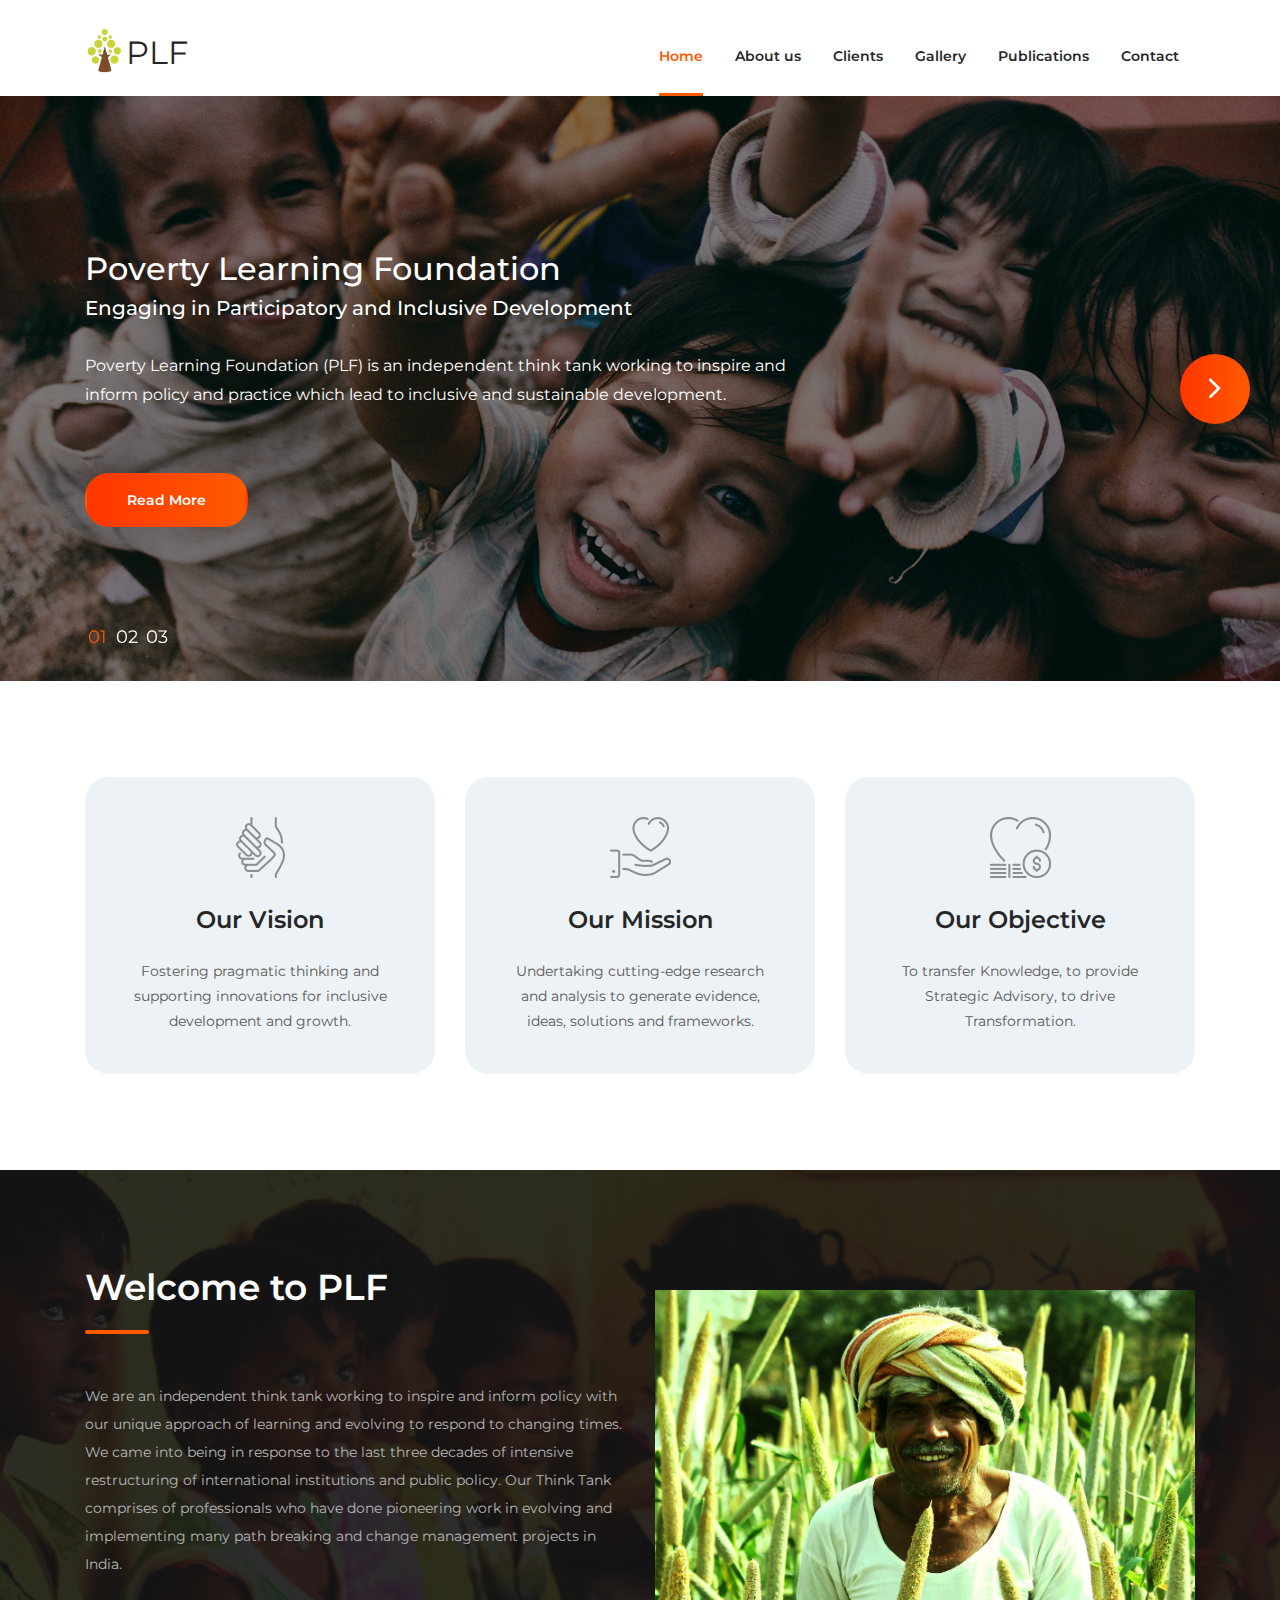
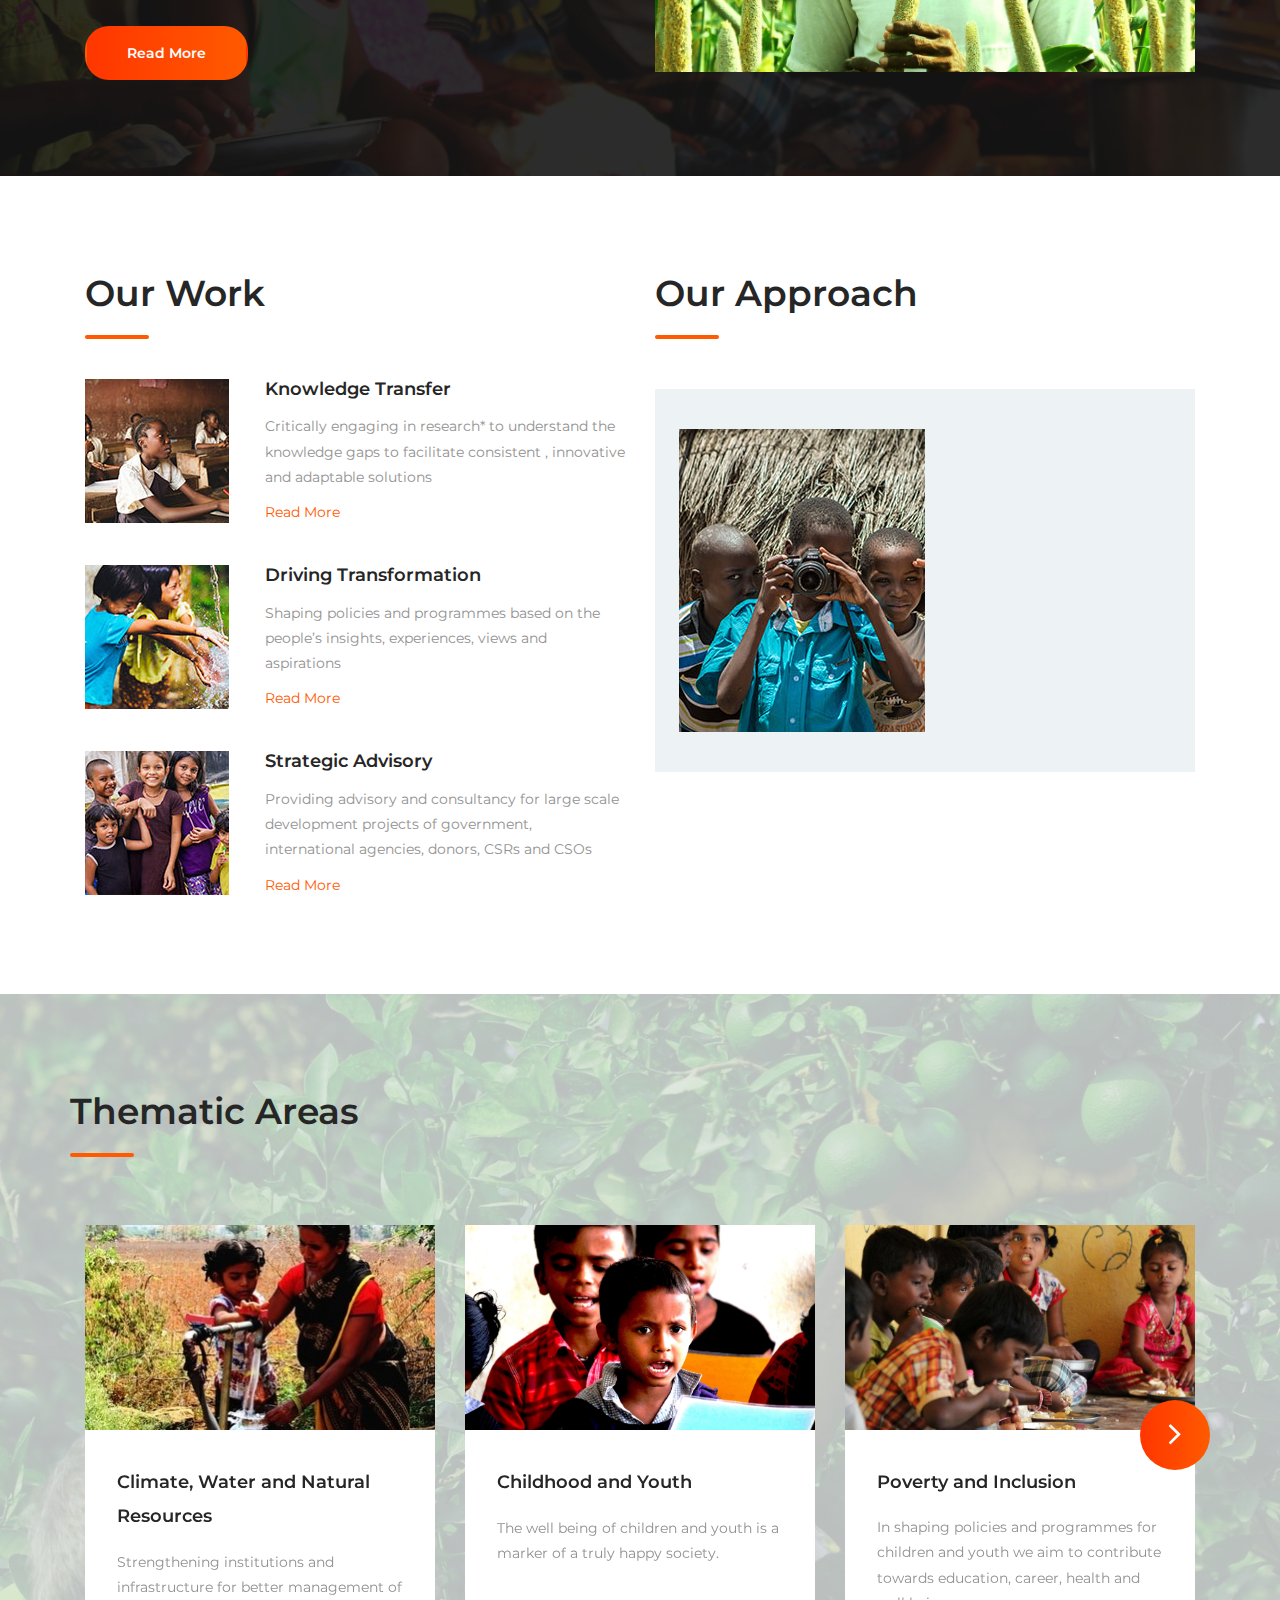
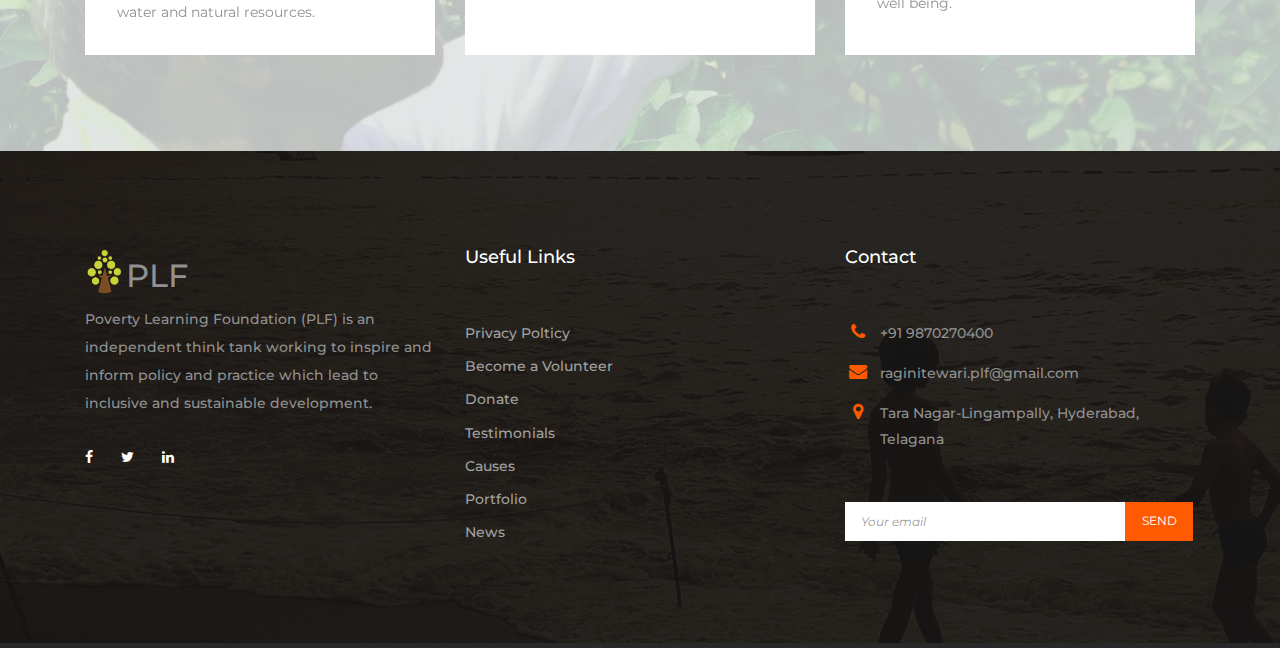
==== index.html @ f605d136 "Client v0.2" ====
<!DOCTYPE html>
<html lang="en">
<head>
    <title>PLF</title>

    <!-- Required meta tags -->
    <meta charset="utf-8">
    <meta name="viewport" content="width=device-width, initial-scale=1, shrink-to-fit=no">

    <!-- Bootstrap CSS -->
    <link rel="stylesheet" href="css/bootstrap.min.css">

    <!-- FontAwesome CSS -->
    <link rel="stylesheet" href="css/font-awesome.min.css">

    <!-- ElegantFonts CSS -->
    <link rel="stylesheet" href="css/elegant-fonts.css">

    <!-- themify-icons CSS -->
    <link rel="stylesheet" href="css/themify-icons.css">

    <!-- Swiper CSS -->
    <link rel="stylesheet" href="css/swiper.min.css">

    <!-- Styles -->
    <link rel="stylesheet" href="style.css">
</head>
<body>
    <header class="site-header">

        <div class="nav-bar">
            <div class="container">
                <div class="row">
                    <div class="col-12 d-flex flex-wrap justify-content-between align-items-center">
                        <div class="site-branding d-flex align-items-center">
                           <a class="d-block" href="index.html" rel="home"><img class="d-block" src="images/plflogo.png" alt="logo"></a><font size="6">PLF</font>
                        </div><!-- .site-branding -->

                        <nav class="site-navigation d-flex justify-content-end align-items-center">
                            <ul class="d-flex flex-column flex-lg-row justify-content-lg-end align-content-center">
                                <li class="current-menu-item"><a href="index.html">Home</a></li>
                                <li><a href="about.html">About us</a></li>
                                <li><a href="clients.html">Clients</a></li>
                                <li><a href="portfolio.html">Gallery</a></li>
                                <li><a href="news.html">Publications</a></li>
                                <li><a href="contact.html">Contact</a></li>
                            </ul>
                        </nav><!-- .site-navigation -->

                        <div class="hamburger-menu d-lg-none">
                            <span></span>
                            <span></span>
                            <span></span>
                            <span></span>
                        </div><!-- .hamburger-menu -->
                    </div><!-- .col -->
                </div><!-- .row -->
            </div><!-- .container -->
        </div><!-- .nav-bar -->
    </header><!-- .site-header -->

    <div class="swiper-container hero-slider">
        <div class="swiper-wrapper">
            <div class="swiper-slide hero-content-wrap" style="height: 585px;">
                <img src="images/hero.jpg" alt="">

                <div class="hero-content-overlay position-absolute w-100 h-100">
                    <div class="container h-100">
                        <div class="row h-100">
                            <div class="col-12 col-lg-8 d-flex flex-column justify-content-center align-items-start">
                                <header class="entry-header">
                                    <h2>Poverty Learning Foundation</h2>
                                    <h5>Engaging in Participatory and Inclusive Development</h5>
                                </header><!-- .entry-header -->

                                <div class="entry-content mt-4">
                                    <p>Poverty Learning Foundation (PLF) is an independent think tank working to inspire and inform policy and practice which lead to inclusive and sustainable development.</p>
                                </div><!-- .entry-content -->

                                <footer class="entry-footer d-flex flex-wrap align-items-center mt-5">
                                    <a href="about.html" class="btn gradient-bg mr-2">Read More</a>
                                </footer><!-- .entry-footer -->
                            </div><!-- .col -->
                        </div><!-- .row -->
                    </div><!-- .container -->
                </div><!-- .hero-content-overlay -->
            </div><!-- .hero-content-wrap -->

            <div class="swiper-slide hero-content-wrap" style="height: 585px;">
                <img src="images/banner1.jpg" alt="">

                <div class="hero-content-overlay position-absolute w-100 h-100">
                    <div class="container h-100">
                        <div class="row h-100">
                            <div class="col-12 col-lg-8 d-flex flex-column justify-content-center align-items-start">
                                <header class="entry-header">
                                    <h2>Poverty Learning Foundation</h2>
                                    <h4>Our work</h4>
                                </header><!-- .entry-header -->

                                <div class="entry-content mt-4">
                                    <p>Our work covers a wide range of development issues including Climate, Water and Natural Resources, Poverty and Inclusion, Childhood and Youth; Governance and Institutions</p>
                                </div><!-- .entry-content -->

                                <footer class="entry-footer d-flex flex-wrap align-items-center mt-5">
                                    <a href="#" class="btn gradient-bg mr-2">Read More</a>
                                </footer><!-- .entry-footer -->
                            </div><!-- .col -->
                        </div><!-- .row -->
                    </div><!-- .container -->
                </div><!-- .hero-content-overlay -->
            </div><!-- .hero-content-wrap -->

            <div class="swiper-slide hero-content-wrap" style="height: 585px;">
                <img src="images/banner3.jpg" alt="">

                <div class="hero-content-overlay position-absolute w-100 h-100">
                    <div class="container h-100">
                        <div class="row h-100">
                            <div class="col-12 col-lg-8 d-flex flex-column justify-content-center align-items-start">
                                <header class="entry-header">
                                    <h2>Poverty Learning Foundation</h2>
                                    <h4>Get Involved</h4>
                                </header><!-- .entry-header -->

                                <div class="entry-content mt-4">
                                    <p>We invite Universities, Research and Training Organizations, CSRs, Academicians and Developmental Professionals to collaborate and partner with us</p>
                                </div><!-- .entry-content -->

                                <footer class="entry-footer d-flex flex-wrap align-items-center mt-5">
                                    <a href="#" class="btn gradient-bg mr-2">Read More</a>
                                </footer><!-- .entry-footer -->
                            </div><!-- .col -->
                        </div><!-- .row -->
                    </div><!-- .container -->
                </div><!-- .hero-content-overlay -->
            </div><!-- .hero-content-wrap -->
        </div><!-- .swiper-wrapper -->

        <div class="pagination-wrap position-absolute w-100">
            <div class="container">
                <div class="swiper-pagination"></div>
            </div><!-- .container -->
        </div><!-- .pagination-wrap -->

        <!-- Add Arrows -->
        <div class="swiper-button-next flex justify-content-center align-items-center">
            <span><svg viewBox="0 0 1792 1792" xmlns="http://www.w3.org/2000/svg"><path d="M1171 960q0 13-10 23l-466 466q-10 10-23 10t-23-10l-50-50q-10-10-10-23t10-23l393-393-393-393q-10-10-10-23t10-23l50-50q10-10 23-10t23 10l466 466q10 10 10 23z"/></svg></span>
        </div>

        <div class="swiper-button-prev flex justify-content-center align-items-center">
            <span><svg viewBox="0 0 1792 1792" xmlns="http://www.w3.org/2000/svg"><path d="M1203 544q0 13-10 23l-393 393 393 393q10 10 10 23t-10 23l-50 50q-10 10-23 10t-23-10l-466-466q-10-10-10-23t10-23l466-466q10-10 23-10t23 10l50 50q10 10 10 23z"/></svg></span>
        </div>
    </div><!-- .hero-slider -->

    <div class="home-page-icon-boxes">
        <div class="container">
            <div class="row">
                <div class="col-12 col-md-6 col-lg-4 mt-4 mt-lg-0">
                    <div class="icon-box ">
                        <figure class="d-flex justify-content-center">
                            <img src="images/hands-gray.png" alt="">
                            <img src="images/hands-white.png" alt="">
                        </figure>

                        <header class="entry-header">
                            <h3 class="entry-title">Our Vision</h3>
                        </header>

                        <div class="entry-content">
                            <p>Fostering pragmatic thinking and supporting innovations for inclusive development and growth. </p>
                        </div>
                    </div>
                </div>

                <div class="col-12 col-md-6 col-lg-4 mt-4 mt-lg-0">
                    <div class="icon-box">
                        <figure class="d-flex justify-content-center">
                            <img src="images/donation-gray.png" alt="">
                            <img src="images/donation-white.png" alt="">
                        </figure>

                        <header class="entry-header">
                            <h3 class="entry-title">Our Mission</h3>
                        </header>

                        <div class="entry-content">
                            <p>Undertaking cutting-edge research and analysis to generate evidence, ideas, solutions and frameworks.</p>
                        </div>
                    </div>
                </div>

                <div class="col-12 col-md-6 col-lg-4 mt-4 mt-lg-0">
                    <div class="icon-box">
                        <figure class="d-flex justify-content-center">
                            <img src="images/charity-gray.png" alt="">
                            <img src="images/charity-white.png" alt="">
                        </figure>

                        <header class="entry-header">
                            <h3 class="entry-title">Our Objective</h3>
                        </header>

                        <div class="entry-content">
                            <p>To transfer Knowledge, to provide Strategic Advisory, to drive Transformation. </p>
                        </div>
                    </div>
                </div>
            </div><!-- .row -->
        </div><!-- .container -->
    </div><!-- .home-page-icon-boxes -->

 	<div class="home-page-welcome">
        <div class="container">
            <div class="row">
                <div class="col-12 col-lg-6 order-2 order-lg-1">
                    <div class="welcome-content">
                        <header class="entry-header">
                            <h2 class="entry-title">Welcome to PLF</h2>
                        </header><!-- .entry-header -->

                        <div class="entry-content mt-5">
                            <p>We are an independent think tank working to inspire and inform policy with our unique approach of learning and evolving to respond to changing times. We came into being in response to the last three decades of intensive restructuring of international institutions and public policy. Our Think Tank comprises of professionals who have done pioneering work in evolving and implementing many path breaking and change management projects in India. </p>
                        </div><!-- .entry-content -->

                        <div class="entry-footer mt-5">
                            <a href="#" class="btn gradient-bg mr-2">Read More</a>
                        </div><!-- .entry-footer -->
                    </div><!-- .welcome-content -->
                </div><!-- .col -->

                <div class="col-12 col-lg-6 mt-4 order-1 order-lg-2">
                    <img src="images/welcome1.jpg" alt="welcome">
                </div><!-- .col -->
            </div><!-- .row -->
        </div><!-- .container -->
    </div><!-- .home-page-icon-boxes -->

    <div class="home-page-events">
        <div class="container">
            <div class="row">
                <div class="col-12 col-lg-6">
                    <div class="upcoming-events">
                        <div class="section-heading">
                            <h2 class="entry-title">Our Work</h2>
                        </div><!-- .section-heading -->

                        <div class="event-wrap d-flex flex-wrap justify-content-between">
                            <figure class="m-0">
                                <img src="images/event-1.jpg" alt="">
                            </figure>

                            <div class="event-content-wrap">
                                <header class="entry-header d-flex flex-wrap align-items-center">
                                    <h3 class="entry-title w-100 m-0"><a href="#">Knowledge Transfer</a></h3>
                                </header><!-- .entry-header -->

                                <div class="entry-content">
                                    <p class="m-0">Critically engaging in research* to understand the knowledge gaps to facilitate consistent , innovative and adaptable solutions</p>
                                </div><!-- .entry-content -->

                                <div class="entry-footer">
                                    <a href="#">Read More</a>
                                </div><!-- .entry-footer -->
                            </div><!-- .event-content-wrap -->
                        </div><!-- .event-wrap -->

                        <div class="event-wrap d-flex flex-wrap justify-content-between">
                            <figure class="m-0">
                                <img src="images/event-2.jpg" alt="">
                            </figure>

                            <div class="event-content-wrap">
                                <header class="entry-header d-flex flex-wrap align-items-center">
                                    <h3 class="entry-title w-100 m-0"><a href="#">Driving Transformation</a></h3>
                                </header><!-- .entry-header -->

                                <div class="entry-content">
                                    <p class="m-0">Shaping policies and programmes based on the  people’s insights, experiences, views and aspirations</p>
                                </div><!-- .entry-content -->

                                <div class="entry-footer">
                                    <a href="#">Read More</a>
                                </div><!-- .entry-footer -->
                            </div><!-- .event-content-wrap -->
                        </div><!-- .event-wrap -->

                        <div class="event-wrap d-flex flex-wrap justify-content-between">
                            <figure class="m-0">
                                <img src="images/event-3.jpg" alt="">
                            </figure>

                            <div class="event-content-wrap">
                                <header class="entry-header d-flex flex-wrap align-items-center">
                                    <h3 class="entry-title w-100 m-0"><a href="#">Strategic Advisory</a></h3>
                                </header><!-- .entry-header -->

                                <div class="entry-content">
                                    <p class="m-0">Providing advisory and consultancy for large scale development projects of government, international agencies, donors, CSRs and CSOs</p>
                                </div><!-- .entry-content -->

                                <div class="entry-footer">
                                    <a href="#">Read More</a>
                                </div><!-- .entry-footer -->
                            </div><!-- .event-content-wrap -->
                        </div><!-- .event-wrap -->
                    </div><!-- .upcoming-events -->
                </div><!-- .col -->

                <div class="col-12 col-lg-6">
                    <div class="featured-cause">
                        <div class="section-heading">
                            <h2 class="entry-title">Our Approach</h2>
                        </div><!-- .section-heading -->

                        <div class="cause-wrap d-flex flex-wrap justify-content-between">
                            <figure class="m-0">
                                <img src="images/featured-causes.jpg" alt="">
                            </figure>

                        </div><!-- .cause-wrap -->
                    </div><!-- .featured-cause -->
                </div><!-- .col -->
            </div><!-- .row -->
        </div><!-- .container -->
    </div><!-- .home-page-events -->

    <div class="our-causes">
        <div class="container">
            <div class="row">
                <div class="coL-12">
                    <div class="section-heading">
                        <h2 class="entry-title">Thematic Areas</h2>
                    </div><!-- .section-heading -->
                </div><!-- .col -->
            </div><!-- .row -->

            <div class="row">
                <div class="col-12">
                    <div class="swiper-container causes-slider">
                        <div class="swiper-wrapper">
                            <div class="swiper-slide">
                                <div class="cause-wrap">
                                    <figure class="m-0">
                                        <img src="images/area1.jpg" alt="">
                                    </figure>

                                    <div class="cause-content-wrap">
                                        <header class="entry-header d-flex flex-wrap align-items-center">
                                            <h3 class="entry-title w-100 m-0"><a href="#">Climate, Water and Natural Resources</a></h3>
                                        </header><!-- .entry-header -->

                                        <div class="entry-content">
                                            <p class="m-0">Strengthening institutions and infrastructure for better management of water  and natural resources.</p>
                                        </div><!-- .entry-content -->

                                        
                                    </div><!-- .cause-content-wrap -->
                                </div><!-- .cause-wrap -->
                            </div><!-- .swiper-slide -->

                            <div class="swiper-slide">
                                <div class="cause-wrap">
                                    <figure class="m-0">
                                        <img src="images/area2.jpg" alt="">
                                    </figure>

                                    <div class="cause-content-wrap">
                                        <header class="entry-header d-flex flex-wrap align-items-center">
                                            <h3 class="entry-title w-100 m-0"><a href="#">Childhood and Youth</a></h3>
                                        </header><!-- .entry-header -->

                                        <div class="entry-content">
                                            <p class="m-0">The well  being of children and youth is a marker of a truly happy society.</p>
                                        </div><!-- .entry-content -->

                                        
                                    </div><!-- .cause-content-wrap -->
                                </div><!-- .cause-wrap -->
                            </div><!-- .swiper-slide -->

                            <div class="swiper-slide">
                                <div class="cause-wrap">
                                    <figure class="m-0">
                                        <img src="images/area3.jpg" alt="">
                                    </figure>

                                    <div class="cause-content-wrap">
                                        <header class="entry-header d-flex flex-wrap align-items-center">
                                            <h3 class="entry-title w-100 m-0"><a href="#">Poverty and Inclusion</a></h3>
                                        </header><!-- .entry-header -->

                                        <div class="entry-content">
                                            <p class="m-0">In shaping policies and programmes for children and youth we aim to contribute towards education, career, health and well being.</p>
                                        </div><!-- .entry-content -->

                                        
                                    </div><!-- .cause-content-wrap -->
                                </div><!-- .cause-wrap -->
                            </div><!-- .swiper-slide -->

                            <div class="swiper-slide">
                                <div class="cause-wrap">
                                    <figure class="m-0">
                                        <img src="images/area4.png" alt="">
                                    </figure>

                                    <div class="cause-content-wrap">
                                        <header class="entry-header d-flex flex-wrap align-items-center">
                                            <h3 class="entry-title w-100 m-0"><a href="#">Governance and Institutions</a></h3>
                                        </header><!-- .entry-header -->

                                        <div class="entry-content">
                                            <p class="m-0"> Bringing improvements in governance is a prerequisite for inclusive development, better quality of life and achieving sustainable economic growth.</p>
                                        </div><!-- .entry-content -->

                                        
                                    </div><!-- .cause-content-wrap -->
                                </div><!-- .cause-wrap -->
                            </div><!-- .swiper-slide -->

                        </div><!-- .swiper-wrapper -->

                    </div><!-- .swiper-container -->

                    <!-- Add Arrows -->
                    <div class="swiper-button-next flex justify-content-center align-items-center">
                        <span><svg viewBox="0 0 1792 1792" xmlns="http://www.w3.org/2000/svg"><path d="M1171 960q0 13-10 23l-466 466q-10 10-23 10t-23-10l-50-50q-10-10-10-23t10-23l393-393-393-393q-10-10-10-23t10-23l50-50q10-10 23-10t23 10l466 466q10 10 10 23z"/></svg></span>
                    </div>

                    <div class="swiper-button-prev flex justify-content-center align-items-center">
                        <span><svg viewBox="0 0 1792 1792" xmlns="http://www.w3.org/2000/svg"><path d="M1203 544q0 13-10 23l-393 393 393 393q10 10 10 23t-10 23l-50 50q-10 10-23 10t-23-10l-466-466q-10-10-10-23t10-23l466-466q10-10 23-10t23 10l50 50q10 10 10 23z"/></svg></span>
                    </div>
                </div><!-- .col -->
            </div><!-- .row -->
        </div><!-- .container -->
    </div><!-- .our-causes -->

    <footer class="site-footer">
        <div class="footer-widgets">
            <div class="container">
                <div class="row">
                    <div class="col-12 col-md-6 col-lg-4">
                        <div class="foot-about">
                            <a class="foot-logo d-block" href="#"><img src="images/plflogo.png" alt="logo"></a><font size="6">PLF</font>

                            <p>Poverty Learning Foundation (PLF) is an independent think tank working to inspire and inform policy and practice which lead to inclusive and sustainable development.</p>

                            <ul class="d-flex flex-wrap align-items-center">
                                <li><a href="#"><i class="fa fa-facebook"></i></a></li>
                                <li><a href="#"><i class="fa fa-twitter"></i></a></li>
                                <li><a href="#"><i class="fa fa-linkedin"></i></a></li>
                            </ul>
                        </div><!-- .foot-about -->
                    </div><!-- .col -->

                    <div class="col-12 col-md-6 col-lg-4 mt-5 mt-md-0">
                        <h2>Useful Links</h2>

                        <ul>
                            <li><a href="#">Privacy Polticy</a></li>
                            <li><a href="#">Become  a Volunteer</a></li>
                            <li><a href="#">Donate</a></li>
                            <li><a href="#">Testimonials</a></li>
                            <li><a href="#">Causes</a></li>
                            <li><a href="#">Portfolio</a></li>
                            <li><a href="#">News</a></li>
                        </ul>
                    </div><!-- .col -->

                    <div class="col-12 col-md-6 col-lg-4 mt-5 mt-md-0">
                        <div class="foot-contact">
                            <h2>Contact</h2>

                            <ul>
                                <li><i class="fa fa-phone"></i><span>+91 9870270400</span></li>
                                <li><i class="fa fa-envelope"></i><span>raginitewari.plf@gmail.com</span></li>
                                <li><i class="fa fa-map-marker"></i><span>Tara Nagar-Lingampally, Hyderabad, Telagana</span></li>
                            </ul>
                        </div><!-- .foot-contact -->

                        <div class="subscribe-form">
                            <form class="d-flex flex-wrap align-items-center">
                                <input type="email" placeholder="Your email">
                                <input type="submit" value="send">
                            </form><!-- .flex -->
                        </div><!-- .search-widget -->
                    </div><!-- .col -->
                </div><!-- .row -->
            </div><!-- .container -->
        </div><!-- .footer-widgets -->

    </footer><!-- .site-footer -->

 

    <script type='text/javascript' src='js/jquery.js'></script>
    <script type='text/javascript' src='js/jquery.collapsible.min.js'></script>
    <script type='text/javascript' src='js/swiper.min.js'></script>
    <script type='text/javascript' src='js/jquery.countdown.min.js'></script>
    <script type='text/javascript' src='js/circle-progress.min.js'></script>
    <script type='text/javascript' src='js/jquery.countTo.min.js'></script>
    <script type='text/javascript' src='js/jquery.barfiller.js'></script>
    <script type='text/javascript' src='js/custom.js'></script>

</body>
</html>
---- css/elegant-fonts.css ----
@font-face {
	font-family: 'ElegantIcons';
	src:url('../fonts/ElegantIcons.eot');
	src:url('../fonts/ElegantIcons.eot?#iefix') format('embedded-opentype'),
		url('../fonts/ElegantIcons.woff') format('woff'),
		url('../fonts/ElegantIcons.ttf') format('truetype'),
		url('../fonts/ElegantIcons.svg#ElegantIcons') format('svg');
	font-weight: normal;
	font-style: normal;
}

/* Use the following CSS code if you want to use data attributes for inserting your icons */
[data-icon]:before {
	font-family: 'ElegantIcons';
	content: attr(data-icon);
	speak: none;
	font-weight: normal;
	font-variant: normal;
	text-transform: none;
	line-height: 1;
	-webkit-font-smoothing: antialiased;
	-moz-osx-font-smoothing: grayscale;
}

/* Use the following CSS code if you want to have a class per icon */
/*
Instead of a list of all class selectors,
you can use the generic selector below, but it's slower:
[class*="your-class-prefix"] {
*/
.arrow_up, .arrow_down, .arrow_left, .arrow_right, .arrow_left-up, .arrow_right-up, .arrow_right-down, .arrow_left-down, .arrow-up-down, .arrow_up-down_alt, .arrow_left-right_alt, .arrow_left-right, .arrow_expand_alt2, .arrow_expand_alt, .arrow_condense, .arrow_expand, .arrow_move, .arrow_carrot-up, .arrow_carrot-down, .arrow_carrot-left, .arrow_carrot-right, .arrow_carrot-2up, .arrow_carrot-2down, .arrow_carrot-2left, .arrow_carrot-2right, .arrow_carrot-up_alt2, .arrow_carrot-down_alt2, .arrow_carrot-left_alt2, .arrow_carrot-right_alt2, .arrow_carrot-2up_alt2, .arrow_carrot-2down_alt2, .arrow_carrot-2left_alt2, .arrow_carrot-2right_alt2, .arrow_triangle-up, .arrow_triangle-down, .arrow_triangle-left, .arrow_triangle-right, .arrow_triangle-up_alt2, .arrow_triangle-down_alt2, .arrow_triangle-left_alt2, .arrow_triangle-right_alt2, .arrow_back, .icon_minus-06, .icon_plus, .icon_close, .icon_check, .icon_minus_alt2, .icon_plus_alt2, .icon_close_alt2, .icon_check_alt2, .icon_zoom-out_alt, .icon_zoom-in_alt, .icon_search, .icon_box-empty, .icon_box-selected, .icon_minus-box, .icon_plus-box, .icon_box-checked, .icon_circle-empty, .icon_circle-slelected, .icon_stop_alt2, .icon_stop, .icon_pause_alt2, .icon_pause, .icon_menu, .icon_menu-square_alt2, .icon_menu-circle_alt2, .icon_ul, .icon_ol, .icon_adjust-horiz, .icon_adjust-vert, .icon_document_alt, .icon_documents_alt, .icon_pencil, .icon_pencil-edit_alt, .icon_pencil-edit, .icon_folder-alt, .icon_folder-open_alt, .icon_folder-add_alt, .icon_info_alt, .icon_error-oct_alt, .icon_error-circle_alt, .icon_error-triangle_alt, .icon_question_alt2, .icon_question, .icon_comment_alt, .icon_chat_alt, .icon_vol-mute_alt, .icon_volume-low_alt, .icon_volume-high_alt, .icon_quotations, .icon_quotations_alt2, .icon_clock_alt, .icon_lock_alt, .icon_lock-open_alt, .icon_key_alt, .icon_cloud_alt, .icon_cloud-upload_alt, .icon_cloud-download_alt, .icon_image, .icon_images, .icon_lightbulb_alt, .icon_gift_alt, .icon_house_alt, .icon_genius, .icon_mobile, .icon_tablet, .icon_laptop, .icon_desktop, .icon_camera_alt, .icon_mail_alt, .icon_cone_alt, .icon_ribbon_alt, .icon_bag_alt, .icon_creditcard, .icon_cart_alt, .icon_paperclip, .icon_tag_alt, .icon_tags_alt, .icon_trash_alt, .icon_cursor_alt, .icon_mic_alt, .icon_compass_alt, .icon_pin_alt, .icon_pushpin_alt, .icon_map_alt, .icon_drawer_alt, .icon_toolbox_alt, .icon_book_alt, .icon_calendar, .icon_film, .icon_table, .icon_contacts_alt, .icon_headphones, .icon_lifesaver, .icon_piechart, .icon_refresh, .icon_link_alt, .icon_link, .icon_loading, .icon_blocked, .icon_archive_alt, .icon_heart_alt, .icon_star_alt, .icon_star-half_alt, .icon_star, .icon_star-half, .icon_tools, .icon_tool, .icon_cog, .icon_cogs, .arrow_up_alt, .arrow_down_alt, .arrow_left_alt, .arrow_right_alt, .arrow_left-up_alt, .arrow_right-up_alt, .arrow_right-down_alt, .arrow_left-down_alt, .arrow_condense_alt, .arrow_expand_alt3, .arrow_carrot_up_alt, .arrow_carrot-down_alt, .arrow_carrot-left_alt, .arrow_carrot-right_alt, .arrow_carrot-2up_alt, .arrow_carrot-2dwnn_alt, .arrow_carrot-2left_alt, .arrow_carrot-2right_alt, .arrow_triangle-up_alt, .arrow_triangle-down_alt, .arrow_triangle-left_alt, .arrow_triangle-right_alt, .icon_minus_alt, .icon_plus_alt, .icon_close_alt, .icon_check_alt, .icon_zoom-out, .icon_zoom-in, .icon_stop_alt, .icon_menu-square_alt, .icon_menu-circle_alt, .icon_document, .icon_documents, .icon_pencil_alt, .icon_folder, .icon_folder-open, .icon_folder-add, .icon_folder_upload, .icon_folder_download, .icon_info, .icon_error-circle, .icon_error-oct, .icon_error-triangle, .icon_question_alt, .icon_comment, .icon_chat, .icon_vol-mute, .icon_volume-low, .icon_volume-high, .icon_quotations_alt, .icon_clock, .icon_lock, .icon_lock-open, .icon_key, .icon_cloud, .icon_cloud-upload, .icon_cloud-download, .icon_lightbulb, .icon_gift, .icon_house, .icon_camera, .icon_mail, .icon_cone, .icon_ribbon, .icon_bag, .icon_cart, .icon_tag, .icon_tags, .icon_trash, .icon_cursor, .icon_mic, .icon_compass, .icon_pin, .icon_pushpin, .icon_map, .icon_drawer, .icon_toolbox, .icon_book, .icon_contacts, .icon_archive, .icon_heart, .icon_profile, .icon_group, .icon_grid-2x2, .icon_grid-3x3, .icon_music, .icon_pause_alt, .icon_phone, .icon_upload, .icon_download, .social_facebook, .social_twitter, .social_pinterest, .social_googleplus, .social_tumblr, .social_tumbleupon, .social_wordpress, .social_instagram, .social_dribbble, .social_vimeo, .social_linkedin, .social_rss, .social_deviantart, .social_share, .social_myspace, .social_skype, .social_youtube, .social_picassa, .social_googledrive, .social_flickr, .social_blogger, .social_spotify, .social_delicious, .social_facebook_circle, .social_twitter_circle, .social_pinterest_circle, .social_googleplus_circle, .social_tumblr_circle, .social_stumbleupon_circle, .social_wordpress_circle, .social_instagram_circle, .social_dribbble_circle, .social_vimeo_circle, .social_linkedin_circle, .social_rss_circle, .social_deviantart_circle, .social_share_circle, .social_myspace_circle, .social_skype_circle, .social_youtube_circle, .social_picassa_circle, .social_googledrive_alt2, .social_flickr_circle, .social_blogger_circle, .social_spotify_circle, .social_delicious_circle, .social_facebook_square, .social_twitter_square, .social_pinterest_square, .social_googleplus_square, .social_tumblr_square, .social_stumbleupon_square, .social_wordpress_square, .social_instagram_square, .social_dribbble_square, .social_vimeo_square, .social_linkedin_square, .social_rss_square, .social_deviantart_square, .social_share_square, .social_myspace_square, .social_skype_square, .social_youtube_square, .social_picassa_square, .social_googledrive_square, .social_flickr_square, .social_blogger_square, .social_spotify_square, .social_delicious_square, .icon_printer, .icon_calulator, .icon_building, .icon_floppy, .icon_drive, .icon_search-2, .icon_id, .icon_id-2, .icon_puzzle, .icon_like, .icon_dislike, .icon_mug, .icon_currency, .icon_wallet, .icon_pens, .icon_easel, .icon_flowchart, .icon_datareport, .icon_briefcase, .icon_shield, .icon_percent, .icon_globe, .icon_globe-2, .icon_target, .icon_hourglass, .icon_balance, .icon_rook, .icon_printer-alt, .icon_calculator_alt, .icon_building_alt, .icon_floppy_alt, .icon_drive_alt, .icon_search_alt, .icon_id_alt, .icon_id-2_alt, .icon_puzzle_alt, .icon_like_alt, .icon_dislike_alt, .icon_mug_alt, .icon_currency_alt, .icon_wallet_alt, .icon_pens_alt, .icon_easel_alt, .icon_flowchart_alt, .icon_datareport_alt, .icon_briefcase_alt, .icon_shield_alt, .icon_percent_alt, .icon_globe_alt, .icon_clipboard {
	font-family: 'ElegantIcons';
	speak: none;
	font-style: normal;
	font-weight: normal;
	font-variant: normal;
	text-transform: none;
	line-height: 1;
	-webkit-font-smoothing: antialiased;
}
.arrow_up:before {
	content: "\21";
}
.arrow_down:before {
	content: "\22";
}
.arrow_left:before {
	content: "\23";
}
.arrow_right:before {
	content: "\24";
}
.arrow_left-up:before {
	content: "\25";
}
.arrow_right-up:before {
	content: "\26";
}
.arrow_right-down:before {
	content: "\27";
}
.arrow_left-down:before {
	content: "\28";
}
.arrow-up-down:before {
	content: "\29";
}
.arrow_up-down_alt:before {
	content: "\2a";
}
.arrow_left-right_alt:before {
	content: "\2b";
}
.arrow_left-right:before {
	content: "\2c";
}
.arrow_expand_alt2:before {
	content: "\2d";
}
.arrow_expand_alt:before {
	content: "\2e";
}
.arrow_condense:before {
	content: "\2f";
}
.arrow_expand:before {
	content: "\30";
}
.arrow_move:before {
	content: "\31";
}
.arrow_carrot-up:before {
	content: "\32";
}
.arrow_carrot-down:before {
	content: "\33";
}
.arrow_carrot-left:before {
	content: "\34";
}
.arrow_carrot-right:before {
	content: "\35";
}
.arrow_carrot-2up:before {
	content: "\36";
}
.arrow_carrot-2down:before {
	content: "\37";
}
.arrow_carrot-2left:before {
	content: "\38";
}
.arrow_carrot-2right:before {
	content: "\39";
}
.arrow_carrot-up_alt2:before {
	content: "\3a";
}
.arrow_carrot-down_alt2:before {
	content: "\3b";
}
.arrow_carrot-left_alt2:before {
	content: "\3c";
}
.arrow_carrot-right_alt2:before {
	content: "\3d";
}
.arrow_carrot-2up_alt2:before {
	content: "\3e";
}
.arrow_carrot-2down_alt2:before {
	content: "\3f";
}
.arrow_carrot-2left_alt2:before {
	content: "\40";
}
.arrow_carrot-2right_alt2:before {
	content: "\41";
}
.arrow_triangle-up:before {
	content: "\42";
}
.arrow_triangle-down:before {
	content: "\43";
}
.arrow_triangle-left:before {
	content: "\44";
}
.arrow_triangle-right:before {
	content: "\45";
}
.arrow_triangle-up_alt2:before {
	content: "\46";
}
.arrow_triangle-down_alt2:before {
	content: "\47";
}
.arrow_triangle-left_alt2:before {
	content: "\48";
}
.arrow_triangle-right_alt2:before {
	content: "\49";
}
.arrow_back:before {
	content: "\4a";
}
.icon_minus-06:before {
	content: "\4b";
}
.icon_plus:before {
	content: "\4c";
}
.icon_close:before {
	content: "\4d";
}
.icon_check:before {
	content: "\4e";
}
.icon_minus_alt2:before {
	content: "\4f";
}
.icon_plus_alt2:before {
	content: "\50";
}
.icon_close_alt2:before {
	content: "\51";
}
.icon_check_alt2:before {
	content: "\52";
}
.icon_zoom-out_alt:before {
	content: "\53";
}
.icon_zoom-in_alt:before {
	content: "\54";
}
.icon_search:before {
	content: "\55";
}
.icon_box-empty:before {
	content: "\56";
}
.icon_box-selected:before {
	content: "\57";
}
.icon_minus-box:before {
	content: "\58";
}
.icon_plus-box:before {
	content: "\59";
}
.icon_box-checked:before {
	content: "\5a";
}
.icon_circle-empty:before {
	content: "\5b";
}
.icon_circle-slelected:before {
	content: "\5c";
}
.icon_stop_alt2:before {
	content: "\5d";
}
.icon_stop:before {
	content: "\5e";
}
.icon_pause_alt2:before {
	content: "\5f";
}
.icon_pause:before {
	content: "\60";
}
.icon_menu:before {
	content: "\61";
}
.icon_menu-square_alt2:before {
	content: "\62";
}
.icon_menu-circle_alt2:before {
	content: "\63";
}
.icon_ul:before {
	content: "\64";
}
.icon_ol:before {
	content: "\65";
}
.icon_adjust-horiz:before {
	content: "\66";
}
.icon_adjust-vert:before {
	content: "\67";
}
.icon_document_alt:before {
	content: "\68";
}
.icon_documents_alt:before {
	content: "\69";
}
.icon_pencil:before {
	content: "\6a";
}
.icon_pencil-edit_alt:before {
	content: "\6b";
}
.icon_pencil-edit:before {
	content: "\6c";
}
.icon_folder-alt:before {
	content: "\6d";
}
.icon_folder-open_alt:before {
	content: "\6e";
}
.icon_folder-add_alt:before {
	content: "\6f";
}
.icon_info_alt:before {
	content: "\70";
}
.icon_error-oct_alt:before {
	content: "\71";
}
.icon_error-circle_alt:before {
	content: "\72";
}
.icon_error-triangle_alt:before {
	content: "\73";
}
.icon_question_alt2:before {
	content: "\74";
}
.icon_question:before {
	content: "\75";
}
.icon_comment_alt:before {
	content: "\76";
}
.icon_chat_alt:before {
	content: "\77";
}
.icon_vol-mute_alt:before {
	content: "\78";
}
.icon_volume-low_alt:before {
	content: "\79";
}
.icon_volume-high_alt:before {
	content: "\7a";
}
.icon_quotations:before {
	content: "\7b";
}
.icon_quotations_alt2:before {
	content: "\7c";
}
.icon_clock_alt:before {
	content: "\7d";
}
.icon_lock_alt:before {
	content: "\7e";
}
.icon_lock-open_alt:before {
	content: "\e000";
}
.icon_key_alt:before {
	content: "\e001";
}
.icon_cloud_alt:before {
	content: "\e002";
}
.icon_cloud-upload_alt:before {
	content: "\e003";
}
.icon_cloud-download_alt:before {
	content: "\e004";
}
.icon_image:before {
	content: "\e005";
}
.icon_images:before {
	content: "\e006";
}
.icon_lightbulb_alt:before {
	content: "\e007";
}
.icon_gift_alt:before {
	content: "\e008";
}
.icon_house_alt:before {
	content: "\e009";
}
.icon_genius:before {
	content: "\e00a";
}
.icon_mobile:before {
	content: "\e00b";
}
.icon_tablet:before {
	content: "\e00c";
}
.icon_laptop:before {
	content: "\e00d";
}
.icon_desktop:before {
	content: "\e00e";
}
.icon_camera_alt:before {
	content: "\e00f";
}
.icon_mail_alt:before {
	content: "\e010";
}
.icon_cone_alt:before {
	content: "\e011";
}
.icon_ribbon_alt:before {
	content: "\e012";
}
.icon_bag_alt:before {
	content: "\e013";
}
.icon_creditcard:before {
	content: "\e014";
}
.icon_cart_alt:before {
	content: "\e015";
}
.icon_paperclip:before {
	content: "\e016";
}
.icon_tag_alt:before {
	content: "\e017";
}
.icon_tags_alt:before {
	content: "\e018";
}
.icon_trash_alt:before {
	content: "\e019";
}
.icon_cursor_alt:before {
	content: "\e01a";
}
.icon_mic_alt:before {
	content: "\e01b";
}
.icon_compass_alt:before {
	content: "\e01c";
}
.icon_pin_alt:before {
	content: "\e01d";
}
.icon_pushpin_alt:before {
	content: "\e01e";
}
.icon_map_alt:before {
	content: "\e01f";
}
.icon_drawer_alt:before {
	content: "\e020";
}
.icon_toolbox_alt:before {
	content: "\e021";
}
.icon_book_alt:before {
	content: "\e022";
}
.icon_calendar:before {
	content: "\e023";
}
.icon_film:before {
	content: "\e024";
}
.icon_table:before {
	content: "\e025";
}
.icon_contacts_alt:before {
	content: "\e026";
}
.icon_headphones:before {
	content: "\e027";
}
.icon_lifesaver:before {
	content: "\e028";
}
.icon_piechart:before {
	content: "\e029";
}
.icon_refresh:before {
	content: "\e02a";
}
.icon_link_alt:before {
	content: "\e02b";
}
.icon_link:before {
	content: "\e02c";
}
.icon_loading:before {
	content: "\e02d";
}
.icon_blocked:before {
	content: "\e02e";
}
.icon_archive_alt:before {
	content: "\e02f";
}
.icon_heart_alt:before {
	content: "\e030";
}
.icon_star_alt:before {
	content: "\e031";
}
.icon_star-half_alt:before {
	content: "\e032";
}
.icon_star:before {
	content: "\e033";
}
.icon_star-half:before {
	content: "\e034";
}
.icon_tools:before {
	content: "\e035";
}
.icon_tool:before {
	content: "\e036";
}
.icon_cog:before {
	content: "\e037";
}
.icon_cogs:before {
	content: "\e038";
}
.arrow_up_alt:before {
	content: "\e039";
}
.arrow_down_alt:before {
	content: "\e03a";
}
.arrow_left_alt:before {
	content: "\e03b";
}
.arrow_right_alt:before {
	content: "\e03c";
}
.arrow_left-up_alt:before {
	content: "\e03d";
}
.arrow_right-up_alt:before {
	content: "\e03e";
}
.arrow_right-down_alt:before {
	content: "\e03f";
}
.arrow_left-down_alt:before {
	content: "\e040";
}
.arrow_condense_alt:before {
	content: "\e041";
}
.arrow_expand_alt3:before {
	content: "\e042";
}
.arrow_carrot_up_alt:before {
	content: "\e043";
}
.arrow_carrot-down_alt:before {
	content: "\e044";
}
.arrow_carrot-left_alt:before {
	content: "\e045";
}
.arrow_carrot-right_alt:before {
	content: "\e046";
}
.arrow_carrot-2up_alt:before {
	content: "\e047";
}
.arrow_carrot-2dwnn_alt:before {
	content: "\e048";
}
.arrow_carrot-2left_alt:before {
	content: "\e049";
}
.arrow_carrot-2right_alt:before {
	content: "\e04a";
}
.arrow_triangle-up_alt:before {
	content: "\e04b";
}
.arrow_triangle-down_alt:before {
	content: "\e04c";
}
.arrow_triangle-left_alt:before {
	content: "\e04d";
}
.arrow_triangle-right_alt:before {
	content: "\e04e";
}
.icon_minus_alt:before {
	content: "\e04f";
}
.icon_plus_alt:before {
	content: "\e050";
}
.icon_close_alt:before {
	content: "\e051";
}
.icon_check_alt:before {
	content: "\e052";
}
.icon_zoom-out:before {
	content: "\e053";
}
.icon_zoom-in:before {
	content: "\e054";
}
.icon_stop_alt:before {
	content: "\e055";
}
.icon_menu-square_alt:before {
	content: "\e056";
}
.icon_menu-circle_alt:before {
	content: "\e057";
}
.icon_document:before {
	content: "\e058";
}
.icon_documents:before {
	content: "\e059";
}
.icon_pencil_alt:before {
	content: "\e05a";
}
.icon_folder:before {
	content: "\e05b";
}
.icon_folder-open:before {
	content: "\e05c";
}
.icon_folder-add:before {
	content: "\e05d";
}
.icon_folder_upload:before {
	content: "\e05e";
}
.icon_folder_download:before {
	content: "\e05f";
}
.icon_info:before {
	content: "\e060";
}
.icon_error-circle:before {
	content: "\e061";
}
.icon_error-oct:before {
	content: "\e062";
}
.icon_error-triangle:before {
	content: "\e063";
}
.icon_question_alt:before {
	content: "\e064";
}
.icon_comment:before {
	content: "\e065";
}
.icon_chat:before {
	content: "\e066";
}
.icon_vol-mute:before {
	content: "\e067";
}
.icon_volume-low:before {
	content: "\e068";
}
.icon_volume-high:before {
	content: "\e069";
}
.icon_quotations_alt:before {
	content: "\e06a";
}
.icon_clock:before {
	content: "\e06b";
}
.icon_lock:before {
	content: "\e06c";
}
.icon_lock-open:before {
	content: "\e06d";
}
.icon_key:before {
	content: "\e06e";
}
.icon_cloud:before {
	content: "\e06f";
}
.icon_cloud-upload:before {
	content: "\e070";
}
.icon_cloud-download:before {
	content: "\e071";
}
.icon_lightbulb:before {
	content: "\e072";
}
.icon_gift:before {
	content: "\e073";
}
.icon_house:before {
	content: "\e074";
}
.icon_camera:before {
	content: "\e075";
}
.icon_mail:before {
	content: "\e076";
}
.icon_cone:before {
	content: "\e077";
}
.icon_ribbon:before {
	content: "\e078";
}
.icon_bag:before {
	content: "\e079";
}
.icon_cart:before {
	content: "\e07a";
}
.icon_tag:before {
	content: "\e07b";
}
.icon_tags:before {
	content: "\e07c";
}
.icon_trash:before {
	content: "\e07d";
}
.icon_cursor:before {
	content: "\e07e";
}
.icon_mic:before {
	content: "\e07f";
}
.icon_compass:before {
	content: "\e080";
}
.icon_pin:before {
	content: "\e081";
}
.icon_pushpin:before {
	content: "\e082";
}
.icon_map:before {
	content: "\e083";
}
.icon_drawer:before {
	content: "\e084";
}
.icon_toolbox:before {
	content: "\e085";
}
.icon_book:before {
	content: "\e086";
}
.icon_contacts:before {
	content: "\e087";
}
.icon_archive:before {
	content: "\e088";
}
.icon_heart:before {
	content: "\e089";
}
.icon_profile:before {
	content: "\e08a";
}
.icon_group:before {
	content: "\e08b";
}
.icon_grid-2x2:before {
	content: "\e08c";
}
.icon_grid-3x3:before {
	content: "\e08d";
}
.icon_music:before {
	content: "\e08e";
}
.icon_pause_alt:before {
	content: "\e08f";
}
.icon_phone:before {
	content: "\e090";
}
.icon_upload:before {
	content: "\e091";
}
.icon_download:before {
	content: "\e092";
}
.social_facebook:before {
	content: "\e093";
}
.social_twitter:before {
	content: "\e094";
}
.social_pinterest:before {
	content: "\e095";
}
.social_googleplus:before {
	content: "\e096";
}
.social_tumblr:before {
	content: "\e097";
}
.social_tumbleupon:before {
	content: "\e098";
}
.social_wordpress:before {
	content: "\e099";
}
.social_instagram:before {
	content: "\e09a";
}
.social_dribbble:before {
	content: "\e09b";
}
.social_vimeo:before {
	content: "\e09c";
}
.social_linkedin:before {
	content: "\e09d";
}
.social_rss:before {
	content: "\e09e";
}
.social_deviantart:before {
	content: "\e09f";
}
.social_share:before {
	content: "\e0a0";
}
.social_myspace:before {
	content: "\e0a1";
}
.social_skype:before {
	content: "\e0a2";
}
.social_youtube:before {
	content: "\e0a3";
}
.social_picassa:before {
	content: "\e0a4";
}
.social_googledrive:before {
	content: "\e0a5";
}
.social_flickr:before {
	content: "\e0a6";
}
.social_blogger:before {
	content: "\e0a7";
}
.social_spotify:before {
	content: "\e0a8";
}
.social_delicious:before {
	content: "\e0a9";
}
.social_facebook_circle:before {
	content: "\e0aa";
}
.social_twitter_circle:before {
	content: "\e0ab";
}
.social_pinterest_circle:before {
	content: "\e0ac";
}
.social_googleplus_circle:before {
	content: "\e0ad";
}
.social_tumblr_circle:before {
	content: "\e0ae";
}
.social_stumbleupon_circle:before {
	content: "\e0af";
}
.social_wordpress_circle:before {
	content: "\e0b0";
}
.social_instagram_circle:before {
	content: "\e0b1";
}
.social_dribbble_circle:before {
	content: "\e0b2";
}
.social_vimeo_circle:before {
	content: "\e0b3";
}
.social_linkedin_circle:before {
	content: "\e0b4";
}
.social_rss_circle:before {
	content: "\e0b5";
}
.social_deviantart_circle:before {
	content: "\e0b6";
}
.social_share_circle:before {
	content: "\e0b7";
}
.social_myspace_circle:before {
	content: "\e0b8";
}
.social_skype_circle:before {
	content: "\e0b9";
}
.social_youtube_circle:before {
	content: "\e0ba";
}
.social_picassa_circle:before {
	content: "\e0bb";
}
.social_googledrive_alt2:before {
	content: "\e0bc";
}
.social_flickr_circle:before {
	content: "\e0bd";
}
.social_blogger_circle:before {
	content: "\e0be";
}
.social_spotify_circle:before {
	content: "\e0bf";
}
.social_delicious_circle:before {
	content: "\e0c0";
}
.social_facebook_square:before {
	content: "\e0c1";
}
.social_twitter_square:before {
	content: "\e0c2";
}
.social_pinterest_square:before {
	content: "\e0c3";
}
.social_googleplus_square:before {
	content: "\e0c4";
}
.social_tumblr_square:before {
	content: "\e0c5";
}
.social_stumbleupon_square:before {
	content: "\e0c6";
}
.social_wordpress_square:before {
	content: "\e0c7";
}
.social_instagram_square:before {
	content: "\e0c8";
}
.social_dribbble_square:before {
	content: "\e0c9";
}
.social_vimeo_square:before {
	content: "\e0ca";
}
.social_linkedin_square:before {
	content: "\e0cb";
}
.social_rss_square:before {
	content: "\e0cc";
}
.social_deviantart_square:before {
	content: "\e0cd";
}
.social_share_square:before {
	content: "\e0ce";
}
.social_myspace_square:before {
	content: "\e0cf";
}
.social_skype_square:before {
	content: "\e0d0";
}
.social_youtube_square:before {
	content: "\e0d1";
}
.social_picassa_square:before {
	content: "\e0d2";
}
.social_googledrive_square:before {
	content: "\e0d3";
}
.social_flickr_square:before {
	content: "\e0d4";
}
.social_blogger_square:before {
	content: "\e0d5";
}
.social_spotify_square:before {
	content: "\e0d6";
}
.social_delicious_square:before {
	content: "\e0d7";
}
.icon_printer:before {
	content: "\e103";
}
.icon_calulator:before {
	content: "\e0ee";
}
.icon_building:before {
	content: "\e0ef";
}
.icon_floppy:before {
	content: "\e0e8";
}
.icon_drive:before {
	content: "\e0ea";
}
.icon_search-2:before {
	content: "\e101";
}
.icon_id:before {
	content: "\e107";
}
.icon_id-2:before {
	content: "\e108";
}
.icon_puzzle:before {
	content: "\e102";
}
.icon_like:before {
	content: "\e106";
}
.icon_dislike:before {
	content: "\e0eb";
}
.icon_mug:before {
	content: "\e105";
}
.icon_currency:before {
	content: "\e0ed";
}
.icon_wallet:before {
	content: "\e100";
}
.icon_pens:before {
	content: "\e104";
}
.icon_easel:before {
	content: "\e0e9";
}
.icon_flowchart:before {
	content: "\e109";
}
.icon_datareport:before {
	content: "\e0ec";
}
.icon_briefcase:before {
	content: "\e0fe";
}
.icon_shield:before {
	content: "\e0f6";
}
.icon_percent:before {
	content: "\e0fb";
}
.icon_globe:before {
	content: "\e0e2";
}
.icon_globe-2:before {
	content: "\e0e3";
}
.icon_target:before {
	content: "\e0f5";
}
.icon_hourglass:before {
	content: "\e0e1";
}
.icon_balance:before {
	content: "\e0ff";
}
.icon_rook:before {
	content: "\e0f8";
}
.icon_printer-alt:before {
	content: "\e0fa";
}
.icon_calculator_alt:before {
	content: "\e0e7";
}
.icon_building_alt:before {
	content: "\e0fd";
}
.icon_floppy_alt:before {
	content: "\e0e4";
}
.icon_drive_alt:before {
	content: "\e0e5";
}
.icon_search_alt:before {
	content: "\e0f7";
}
.icon_id_alt:before {
	content: "\e0e0";
}
.icon_id-2_alt:before {
	content: "\e0fc";
}
.icon_puzzle_alt:before {
	content: "\e0f9";
}
.icon_like_alt:before {
	content: "\e0dd";
}
.icon_dislike_alt:before {
	content: "\e0f1";
}
.icon_mug_alt:before {
	content: "\e0dc";
}
.icon_currency_alt:before {
	content: "\e0f3";
}
.icon_wallet_alt:before {
	content: "\e0d8";
}
.icon_pens_alt:before {
	content: "\e0db";
}
.icon_easel_alt:before {
	content: "\e0f0";
}
.icon_flowchart_alt:before {
	content: "\e0df";
}
.icon_datareport_alt:before {
	content: "\e0f2";
}
.icon_briefcase_alt:before {
	content: "\e0f4";
}
.icon_shield_alt:before {
	content: "\e0d9";
}
.icon_percent_alt:before {
	content: "\e0da";
}
.icon_globe_alt:before {
	content: "\e0de";
}
.icon_clipboard:before {
	content: "\e0e6";
}


	.glyph {
		float: left;
		text-align: center;
		padding: .75em;
		margin: .4em 1.5em .75em 0;
		width: 6em;
text-shadow: none;
	}
        .glyph_big {
        font-size: 128px;
        color: #59c5dc;
        float: left;
        margin-right: 20px;
        }

        .glyph div { padding-bottom: 10px;}

	.glyph input {
		font-family: consolas, monospace;
		font-size: 12px;
		width: 100%;
		text-align: center;
		border: 0;
		box-shadow: 0 0 0 1px #ccc;
		padding: .2em;
                -moz-border-radius: 5px;
                -webkit-border-radius: 5px;
	}
	.centered {
		margin-left: auto;
		margin-right: auto;
	}
	.glyph .fs1 {
		font-size: 2em;
	}
---- css/themify-icons.css ----
@font-face {
	font-family: 'themify';
	src:url('../fonts/themify.eot?-fvbane');
	src:url('../fonts/themify.eot?#iefix-fvbane') format('embedded-opentype'),
		url('../fonts/themify.woff?-fvbane') format('woff'),
		url('../fonts/themify.ttf?-fvbane') format('truetype'),
		url('../fonts/themify.svg?-fvbane#themify') format('svg');
	font-weight: normal;
	font-style: normal;
}

[class^="ti-"], [class*=" ti-"] {
	font-family: 'themify';
	speak: none;
	font-style: normal;
	font-weight: normal;
	font-variant: normal;
	text-transform: none;
	line-height: 1;

	/* Better Font Rendering =========== */
	-webkit-font-smoothing: antialiased;
	-moz-osx-font-smoothing: grayscale;
}

.ti-wand:before {
	content: "\e600";
}
.ti-volume:before {
	content: "\e601";
}
.ti-user:before {
	content: "\e602";
}
.ti-unlock:before {
	content: "\e603";
}
.ti-unlink:before {
	content: "\e604";
}
.ti-trash:before {
	content: "\e605";
}
.ti-thought:before {
	content: "\e606";
}
.ti-target:before {
	content: "\e607";
}
.ti-tag:before {
	content: "\e608";
}
.ti-tablet:before {
	content: "\e609";
}
.ti-star:before {
	content: "\e60a";
}
.ti-spray:before {
	content: "\e60b";
}
.ti-signal:before {
	content: "\e60c";
}
.ti-shopping-cart:before {
	content: "\e60d";
}
.ti-shopping-cart-full:before {
	content: "\e60e";
}
.ti-settings:before {
	content: "\e60f";
}
.ti-search:before {
	content: "\e610";
}
.ti-zoom-in:before {
	content: "\e611";
}
.ti-zoom-out:before {
	content: "\e612";
}
.ti-cut:before {
	content: "\e613";
}
.ti-ruler:before {
	content: "\e614";
}
.ti-ruler-pencil:before {
	content: "\e615";
}
.ti-ruler-alt:before {
	content: "\e616";
}
.ti-bookmark:before {
	content: "\e617";
}
.ti-bookmark-alt:before {
	content: "\e618";
}
.ti-reload:before {
	content: "\e619";
}
.ti-plus:before {
	content: "\e61a";
}
.ti-pin:before {
	content: "\e61b";
}
.ti-pencil:before {
	content: "\e61c";
}
.ti-pencil-alt:before {
	content: "\e61d";
}
.ti-paint-roller:before {
	content: "\e61e";
}
.ti-paint-bucket:before {
	content: "\e61f";
}
.ti-na:before {
	content: "\e620";
}
.ti-mobile:before {
	content: "\e621";
}
.ti-minus:before {
	content: "\e622";
}
.ti-medall:before {
	content: "\e623";
}
.ti-medall-alt:before {
	content: "\e624";
}
.ti-marker:before {
	content: "\e625";
}
.ti-marker-alt:before {
	content: "\e626";
}
.ti-arrow-up:before {
	content: "\e627";
}
.ti-arrow-right:before {
	content: "\e628";
}
.ti-arrow-left:before {
	content: "\e629";
}
.ti-arrow-down:before {
	content: "\e62a";
}
.ti-lock:before {
	content: "\e62b";
}
.ti-location-arrow:before {
	content: "\e62c";
}
.ti-link:before {
	content: "\e62d";
}
.ti-layout:before {
	content: "\e62e";
}
.ti-layers:before {
	content: "\e62f";
}
.ti-layers-alt:before {
	content: "\e630";
}
.ti-key:before {
	content: "\e631";
}
.ti-import:before {
	content: "\e632";
}
.ti-image:before {
	content: "\e633";
}
.ti-heart:before {
	content: "\e634";
}
.ti-heart-broken:before {
	content: "\e635";
}
.ti-hand-stop:before {
	content: "\e636";
}
.ti-hand-open:before {
	content: "\e637";
}
.ti-hand-drag:before {
	content: "\e638";
}
.ti-folder:before {
	content: "\e639";
}
.ti-flag:before {
	content: "\e63a";
}
.ti-flag-alt:before {
	content: "\e63b";
}
.ti-flag-alt-2:before {
	content: "\e63c";
}
.ti-eye:before {
	content: "\e63d";
}
.ti-export:before {
	content: "\e63e";
}
.ti-exchange-vertical:before {
	content: "\e63f";
}
.ti-desktop:before {
	content: "\e640";
}
.ti-cup:before {
	content: "\e641";
}
.ti-crown:before {
	content: "\e642";
}
.ti-comments:before {
	content: "\e643";
}
.ti-comment:before {
	content: "\e644";
}
.ti-comment-alt:before {
	content: "\e645";
}
.ti-close:before {
	content: "\e646";
}
.ti-clip:before {
	content: "\e647";
}
.ti-angle-up:before {
	content: "\e648";
}
.ti-angle-right:before {
	content: "\e649";
}
.ti-angle-left:before {
	content: "\e64a";
}
.ti-angle-down:before {
	content: "\e64b";
}
.ti-check:before {
	content: "\e64c";
}
.ti-check-box:before {
	content: "\e64d";
}
.ti-camera:before {
	content: "\e64e";
}
.ti-announcement:before {
	content: "\e64f";
}
.ti-brush:before {
	content: "\e650";
}
.ti-briefcase:before {
	content: "\e651";
}
.ti-bolt:before {
	content: "\e652";
}
.ti-bolt-alt:before {
	content: "\e653";
}
.ti-blackboard:before {
	content: "\e654";
}
.ti-bag:before {
	content: "\e655";
}
.ti-move:before {
	content: "\e656";
}
.ti-arrows-vertical:before {
	content: "\e657";
}
.ti-arrows-horizontal:before {
	content: "\e658";
}
.ti-fullscreen:before {
	content: "\e659";
}
.ti-arrow-top-right:before {
	content: "\e65a";
}
.ti-arrow-top-left:before {
	content: "\e65b";
}
.ti-arrow-circle-up:before {
	content: "\e65c";
}
.ti-arrow-circle-right:before {
	content: "\e65d";
}
.ti-arrow-circle-left:before {
	content: "\e65e";
}
.ti-arrow-circle-down:before {
	content: "\e65f";
}
.ti-angle-double-up:before {
	content: "\e660";
}
.ti-angle-double-right:before {
	content: "\e661";
}
.ti-angle-double-left:before {
	content: "\e662";
}
.ti-angle-double-down:before {
	content: "\e663";
}
.ti-zip:before {
	content: "\e664";
}
.ti-world:before {
	content: "\e665";
}
.ti-wheelchair:before {
	content: "\e666";
}
.ti-view-list:before {
	content: "\e667";
}
.ti-view-list-alt:before {
	content: "\e668";
}
.ti-view-grid:before {
	content: "\e669";
}
.ti-uppercase:before {
	content: "\e66a";
}
.ti-upload:before {
	content: "\e66b";
}
.ti-underline:before {
	content: "\e66c";
}
.ti-truck:before {
	content: "\e66d";
}
.ti-timer:before {
	content: "\e66e";
}
.ti-ticket:before {
	content: "\e66f";
}
.ti-thumb-up:before {
	content: "\e670";
}
.ti-thumb-down:before {
	content: "\e671";
}
.ti-text:before {
	content: "\e672";
}
.ti-stats-up:before {
	content: "\e673";
}
.ti-stats-down:before {
	content: "\e674";
}
.ti-split-v:before {
	content: "\e675";
}
.ti-split-h:before {
	content: "\e676";
}
.ti-smallcap:before {
	content: "\e677";
}
.ti-shine:before {
	content: "\e678";
}
.ti-shift-right:before {
	content: "\e679";
}
.ti-shift-left:before {
	content: "\e67a";
}
.ti-shield:before {
	content: "\e67b";
}
.ti-notepad:before {
	content: "\e67c";
}
.ti-server:before {
	content: "\e67d";
}
.ti-quote-right:before {
	content: "\e67e";
}
.ti-quote-left:before {
	content: "\e67f";
}
.ti-pulse:before {
	content: "\e680";
}
.ti-printer:before {
	content: "\e681";
}
.ti-power-off:before {
	content: "\e682";
}
.ti-plug:before {
	content: "\e683";
}
.ti-pie-chart:before {
	content: "\e684";
}
.ti-paragraph:before {
	content: "\e685";
}
.ti-panel:before {
	content: "\e686";
}
.ti-package:before {
	content: "\e687";
}
.ti-music:before {
	content: "\e688";
}
.ti-music-alt:before {
	content: "\e689";
}
.ti-mouse:before {
	content: "\e68a";
}
.ti-mouse-alt:before {
	content: "\e68b";
}
.ti-money:before {
	content: "\e68c";
}
.ti-microphone:before {
	content: "\e68d";
}
.ti-menu:before {
	content: "\e68e";
}
.ti-menu-alt:before {
	content: "\e68f";
}
.ti-map:before {
	content: "\e690";
}
.ti-map-alt:before {
	content: "\e691";
}
.ti-loop:before {
	content: "\e692";
}
.ti-location-pin:before {
	content: "\e693";
}
.ti-list:before {
	content: "\e694";
}
.ti-light-bulb:before {
	content: "\e695";
}
.ti-Italic:before {
	content: "\e696";
}
.ti-info:before {
	content: "\e697";
}
.ti-infinite:before {
	content: "\e698";
}
.ti-id-badge:before {
	content: "\e699";
}
.ti-hummer:before {
	content: "\e69a";
}
.ti-home:before {
	content: "\e69b";
}
.ti-help:before {
	content: "\e69c";
}
.ti-headphone:before {
	content: "\e69d";
}
.ti-harddrives:before {
	content: "\e69e";
}
.ti-harddrive:before {
	content: "\e69f";
}
.ti-gift:before {
	content: "\e6a0";
}
.ti-game:before {
	content: "\e6a1";
}
.ti-filter:before {
	content: "\e6a2";
}
.ti-files:before {
	content: "\e6a3";
}
.ti-file:before {
	content: "\e6a4";
}
.ti-eraser:before {
	content: "\e6a5";
}
.ti-envelope:before {
	content: "\e6a6";
}
.ti-download:before {
	content: "\e6a7";
}
.ti-direction:before {
	content: "\e6a8";
}
.ti-direction-alt:before {
	content: "\e6a9";
}
.ti-dashboard:before {
	content: "\e6aa";
}
.ti-control-stop:before {
	content: "\e6ab";
}
.ti-control-shuffle:before {
	content: "\e6ac";
}
.ti-control-play:before {
	content: "\e6ad";
}
.ti-control-pause:before {
	content: "\e6ae";
}
.ti-control-forward:before {
	content: "\e6af";
}
.ti-control-backward:before {
	content: "\e6b0";
}
.ti-cloud:before {
	content: "\e6b1";
}
.ti-cloud-up:before {
	content: "\e6b2";
}
.ti-cloud-down:before {
	content: "\e6b3";
}
.ti-clipboard:before {
	content: "\e6b4";
}
.ti-car:before {
	content: "\e6b5";
}
.ti-calendar:before {
	content: "\e6b6";
}
.ti-book:before {
	content: "\e6b7";
}
.ti-bell:before {
	content: "\e6b8";
}
.ti-basketball:before {
	content: "\e6b9";
}
.ti-bar-chart:before {
	content: "\e6ba";
}
.ti-bar-chart-alt:before {
	content: "\e6bb";
}
.ti-back-right:before {
	content: "\e6bc";
}
.ti-back-left:before {
	content: "\e6bd";
}
.ti-arrows-corner:before {
	content: "\e6be";
}
.ti-archive:before {
	content: "\e6bf";
}
.ti-anchor:before {
	content: "\e6c0";
}
.ti-align-right:before {
	content: "\e6c1";
}
.ti-align-left:before {
	content: "\e6c2";
}
.ti-align-justify:before {
	content: "\e6c3";
}
.ti-align-center:before {
	content: "\e6c4";
}
.ti-alert:before {
	content: "\e6c5";
}
.ti-alarm-clock:before {
	content: "\e6c6";
}
.ti-agenda:before {
	content: "\e6c7";
}
.ti-write:before {
	content: "\e6c8";
}
.ti-window:before {
	content: "\e6c9";
}
.ti-widgetized:before {
	content: "\e6ca";
}
.ti-widget:before {
	content: "\e6cb";
}
.ti-widget-alt:before {
	content: "\e6cc";
}
.ti-wallet:before {
	content: "\e6cd";
}
.ti-video-clapper:before {
	content: "\e6ce";
}
.ti-video-camera:before {
	content: "\e6cf";
}
.ti-vector:before {
	content: "\e6d0";
}
.ti-themify-logo:before {
	content: "\e6d1";
}
.ti-themify-favicon:before {
	content: "\e6d2";
}
.ti-themify-favicon-alt:before {
	content: "\e6d3";
}
.ti-support:before {
	content: "\e6d4";
}
.ti-stamp:before {
	content: "\e6d5";
}
.ti-split-v-alt:before {
	content: "\e6d6";
}
.ti-slice:before {
	content: "\e6d7";
}
.ti-shortcode:before {
	content: "\e6d8";
}
.ti-shift-right-alt:before {
	content: "\e6d9";
}
.ti-shift-left-alt:before {
	content: "\e6da";
}
.ti-ruler-alt-2:before {
	content: "\e6db";
}
.ti-receipt:before {
	content: "\e6dc";
}
.ti-pin2:before {
	content: "\e6dd";
}
.ti-pin-alt:before {
	content: "\e6de";
}
.ti-pencil-alt2:before {
	content: "\e6df";
}
.ti-palette:before {
	content: "\e6e0";
}
.ti-more:before {
	content: "\e6e1";
}
.ti-more-alt:before {
	content: "\e6e2";
}
.ti-microphone-alt:before {
	content: "\e6e3";
}
.ti-magnet:before {
	content: "\e6e4";
}
.ti-line-double:before {
	content: "\e6e5";
}
.ti-line-dotted:before {
	content: "\e6e6";
}
.ti-line-dashed:before {
	content: "\e6e7";
}
.ti-layout-width-full:before {
	content: "\e6e8";
}
.ti-layout-width-default:before {
	content: "\e6e9";
}
.ti-layout-width-default-alt:before {
	content: "\e6ea";
}
.ti-layout-tab:before {
	content: "\e6eb";
}
.ti-layout-tab-window:before {
	content: "\e6ec";
}
.ti-layout-tab-v:before {
	content: "\e6ed";
}
.ti-layout-tab-min:before {
	content: "\e6ee";
}
.ti-layout-slider:before {
	content: "\e6ef";
}
.ti-layout-slider-alt:before {
	content: "\e6f0";
}
.ti-layout-sidebar-right:before {
	content: "\e6f1";
}
.ti-layout-sidebar-none:before {
	content: "\e6f2";
}
.ti-layout-sidebar-left:before {
	content: "\e6f3";
}
.ti-layout-placeholder:before {
	content: "\e6f4";
}
.ti-layout-menu:before {
	content: "\e6f5";
}
.ti-layout-menu-v:before {
	content: "\e6f6";
}
.ti-layout-menu-separated:before {
	content: "\e6f7";
}
.ti-layout-menu-full:before {
	content: "\e6f8";
}
.ti-layout-media-right-alt:before {
	content: "\e6f9";
}
.ti-layout-media-right:before {
	content: "\e6fa";
}
.ti-layout-media-overlay:before {
	content: "\e6fb";
}
.ti-layout-media-overlay-alt:before {
	content: "\e6fc";
}
.ti-layout-media-overlay-alt-2:before {
	content: "\e6fd";
}
.ti-layout-media-left-alt:before {
	content: "\e6fe";
}
.ti-layout-media-left:before {
	content: "\e6ff";
}
.ti-layout-media-center-alt:before {
	content: "\e700";
}
.ti-layout-media-center:before {
	content: "\e701";
}
.ti-layout-list-thumb:before {
	content: "\e702";
}
.ti-layout-list-thumb-alt:before {
	content: "\e703";
}
.ti-layout-list-post:before {
	content: "\e704";
}
.ti-layout-list-large-image:before {
	content: "\e705";
}
.ti-layout-line-solid:before {
	content: "\e706";
}
.ti-layout-grid4:before {
	content: "\e707";
}
.ti-layout-grid3:before {
	content: "\e708";
}
.ti-layout-grid2:before {
	content: "\e709";
}
.ti-layout-grid2-thumb:before {
	content: "\e70a";
}
.ti-layout-cta-right:before {
	content: "\e70b";
}
.ti-layout-cta-left:before {
	content: "\e70c";
}
.ti-layout-cta-center:before {
	content: "\e70d";
}
.ti-layout-cta-btn-right:before {
	content: "\e70e";
}
.ti-layout-cta-btn-left:before {
	content: "\e70f";
}
.ti-layout-column4:before {
	content: "\e710";
}
.ti-layout-column3:before {
	content: "\e711";
}
.ti-layout-column2:before {
	content: "\e712";
}
.ti-layout-accordion-separated:before {
	content: "\e713";
}
.ti-layout-accordion-merged:before {
	content: "\e714";
}
.ti-layout-accordion-list:before {
	content: "\e715";
}
.ti-ink-pen:before {
	content: "\e716";
}
.ti-info-alt:before {
	content: "\e717";
}
.ti-help-alt:before {
	content: "\e718";
}
.ti-headphone-alt:before {
	content: "\e719";
}
.ti-hand-point-up:before {
	content: "\e71a";
}
.ti-hand-point-right:before {
	content: "\e71b";
}
.ti-hand-point-left:before {
	content: "\e71c";
}
.ti-hand-point-down:before {
	content: "\e71d";
}
.ti-gallery:before {
	content: "\e71e";
}
.ti-face-smile:before {
	content: "\e71f";
}
.ti-face-sad:before {
	content: "\e720";
}
.ti-credit-card:before {
	content: "\e721";
}
.ti-control-skip-forward:before {
	content: "\e722";
}
.ti-control-skip-backward:before {
	content: "\e723";
}
.ti-control-record:before {
	content: "\e724";
}
.ti-control-eject:before {
	content: "\e725";
}
.ti-comments-smiley:before {
	content: "\e726";
}
.ti-brush-alt:before {
	content: "\e727";
}
.ti-youtube:before {
	content: "\e728";
}
.ti-vimeo:before {
	content: "\e729";
}
.ti-twitter:before {
	content: "\e72a";
}
.ti-time:before {
	content: "\e72b";
}
.ti-tumblr:before {
	content: "\e72c";
}
.ti-skype:before {
	content: "\e72d";
}
.ti-share:before {
	content: "\e72e";
}
.ti-share-alt:before {
	content: "\e72f";
}
.ti-rocket:before {
	content: "\e730";
}
.ti-pinterest:before {
	content: "\e731";
}
.ti-new-window:before {
	content: "\e732";
}
.ti-microsoft:before {
	content: "\e733";
}
.ti-list-ol:before {
	content: "\e734";
}
.ti-linkedin:before {
	content: "\e735";
}
.ti-layout-sidebar-2:before {
	content: "\e736";
}
.ti-layout-grid4-alt:before {
	content: "\e737";
}
.ti-layout-grid3-alt:before {
	content: "\e738";
}
.ti-layout-grid2-alt:before {
	content: "\e739";
}
.ti-layout-column4-alt:before {
	content: "\e73a";
}
.ti-layout-column3-alt:before {
	content: "\e73b";
}
.ti-layout-column2-alt:before {
	content: "\e73c";
}
.ti-instagram:before {
	content: "\e73d";
}
.ti-google:before {
	content: "\e73e";
}
.ti-github:before {
	content: "\e73f";
}
.ti-flickr:before {
	content: "\e740";
}
.ti-facebook:before {
	content: "\e741";
}
.ti-dropbox:before {
	content: "\e742";
}
.ti-dribbble:before {
	content: "\e743";
}
.ti-apple:before {
	content: "\e744";
}
.ti-android:before {
	content: "\e745";
}
.ti-save:before {
	content: "\e746";
}
.ti-save-alt:before {
	content: "\e747";
}
.ti-yahoo:before {
	content: "\e748";
}
.ti-wordpress:before {
	content: "\e749";
}
.ti-vimeo-alt:before {
	content: "\e74a";
}
.ti-twitter-alt:before {
	content: "\e74b";
}
.ti-tumblr-alt:before {
	content: "\e74c";
}
.ti-trello:before {
	content: "\e74d";
}
.ti-stack-overflow:before {
	content: "\e74e";
}
.ti-soundcloud:before {
	content: "\e74f";
}
.ti-sharethis:before {
	content: "\e750";
}
.ti-sharethis-alt:before {
	content: "\e751";
}
.ti-reddit:before {
	content: "\e752";
}
.ti-pinterest-alt:before {
	content: "\e753";
}
.ti-microsoft-alt:before {
	content: "\e754";
}
.ti-linux:before {
	content: "\e755";
}
.ti-jsfiddle:before {
	content: "\e756";
}
.ti-joomla:before {
	content: "\e757";
}
.ti-html5:before {
	content: "\e758";
}
.ti-flickr-alt:before {
	content: "\e759";
}
.ti-email:before {
	content: "\e75a";
}
.ti-drupal:before {
	content: "\e75b";
}
.ti-dropbox-alt:before {
	content: "\e75c";
}
.ti-css3:before {
	content: "\e75d";
}
.ti-rss:before {
	content: "\e75e";
}
.ti-rss-alt:before {
	content: "\e75f";
}
---- style.css ----
@import url('https://fonts.googleapis.com/css?family=Montserrat:300,400,500,600,700');

body {
    color: #262626;
    font-size: 16px;
    line-height: 1.8;
    font-family: 'Montserrat', sans-serif;
}

img {
    vertical-align: baseline;
}

/*--------------------------------------------------------------
# Links
--------------------------------------------------------------*/
a {
    color: #262626;
}

a:visited {
    color: #757686;
}

a:hover, a:focus, a:active {
    color: #262626;
}

a:focus {
    outline: thin dotted;
}

a:hover, a:active {
    outline: 0;
    list-style: none;
}

/*--------------------------------------------------------------
# Site Header
--------------------------------------------------------------*/
/*
# Header Bar
--------------------------------*/
.top-header-bar {
    background: #ff4800;
    color: #fff;
}

/*
# Header Bar Email
--------------------------------*/
.header-bar-email,
.header-bar-text {
    padding: 20px 0;
    font-size: 12px;
    line-height: 1;
    text-transform: uppercase;
}

.header-bar-email a,
.header-bar-text span {
    text-transform: lowercase;
    color: #fff;
    text-decoration: none;
}

/*
# Header Bar Text
--------------------------------*/
.header-bar-text {
    margin-left: 48px;
}

.header-bar-text p {
    margin: 0;
}

/*
# Header Bar Donate Button
--------------------------------*/
.donate-btn a {
    display: inline-block;
    padding: 20px 40px;
    font-size: 14px;
    font-weight: 500;
    line-height: 1;
    color: #fff;
    text-decoration: navajowhite;
    background: #262222;
}

/*
# Site Branding
--------------------------------*/
.site-branding {
    width: calc(100% - 24px);
}

.site-branding a {
    margin-top: 6px;
}

@media screen and (min-width: 992px){
    .site-branding {
        width: auto;
    }
}

/*
  Hamburger Menu
----------------------------------------*/
.hamburger-menu {
    position: relative;
    width: 24px;
    height: 22px;
    margin: 0 auto;
    transition: .5s ease-in-out;
    cursor: pointer;
}

.hamburger-menu span {
    display: block;
    position: absolute;
    height: 2px;
    width: 100%;
    background: #262626;
    border-radius: 10px;
    opacity: 1;
    left: 0;
    transition: .25s ease-in-out;
}

.hamburger-menu span:nth-child(1) {
    top: 2px;
}

.hamburger-menu span:nth-child(2),
.hamburger-menu span:nth-child(3) {
    top: 10px;
}

.hamburger-menu span:nth-child(4) {
    top: 18px;
}

.hamburger-menu.open span:nth-child(1) {
    top: 18px;
    width: 0;
    left: 50%;
}

.hamburger-menu.open span:nth-child(2) {
    transform: rotate(45deg);
}

.hamburger-menu.open span:nth-child(3) {
    transform: rotate(-45deg);
}

.hamburger-menu.open span:nth-child(4) {
    top: 18px;
    width: 0;
    left: 50%;
}
/*D-block */
.d-block > img{
    height: 50px;
    float: left;
}

font {
    font-family: 'Montserrat', sans-serif;
    padding-top: 10px;
}
/*
# Main Menu
--------------------------------*/
.site-navigation ul {
    position: fixed;
    top: 0;
    left: -320px;
    z-index: 9999;
    width: 320px;
    max-width: calc(100% - 120px);
    height: 100%;
    padding: 30px 15px;
    margin: 0;
    background: #fff;
    list-style: none;
    overflow-x: scroll;
    transition: all 0.35s;
}

.site-navigation.show ul {
    left: 0;
}

.site-navigation ul li {
    margin: 0 16px;
}
.site-navigation ul li a {
    display: block;
    padding: 16px 0;
    font-size: 14px;
    font-weight: 600;
    line-height: 1;
    color: #262626;
    text-decoration: none;
    transition: color .35s;
}

@media screen and (min-width: 992px) {
    .site-navigation ul {
        position: relative;
        top: auto;
        left: auto;
        width: 100%;
        max-width: 100%;
        height: auto;
        padding: 0;
        overflow: auto;
        background: transparent;
    }

    .site-navigation ul li a {
        padding: 49px 0 30px;
    }
}

.site-navigation ul li a:hover,
.site-navigation ul li.current-menu-item a {
    border-bottom: 3px solid #ff5a00;
    color: #ff5a00;
}

/*
# Menu SHopping Cart
--------------------------------*/
.header-bar-cart {
    margin-left: 40px;
}

.header-bar-cart a {
    width: 48px;
    height: 100%;
}

.header-bar-cart a {
    color: #fff;
    text-decoration: none;
}

/*--------------------------------------------------------------
# Hero Section
--------------------------------------------------------------*/
.hero-slider {
    max-height: 820px;
}

.hero-content-wrap {
    position: relative;
    color: #fff;
}

.hero-content-overlay {
    top: 0;
    left: 0;
    background: rgba(0,0,0,.5);
}

.hero-content-wrap img {
    display: block;
    width: 100%;
    height: 100%;
    margin: 0;
    object-fit: cover;
}

.hero-content-overlay h1 {
    margin: 0;
    font-size: 102px;
    font-weight: 600;
    line-height: 1;
}

.hero-content-overlay h4 {
    margin: 0;
    font-size: 46px;
    font-weight: 600;
}

.hero-content-overlay p {
    line-height: 1.8;
}

.hero-content-overlay .entry-footer a.btn {
    color: #fff;
}

.hero-slider .pagination-wrap {
    bottom: 0;
    left: 0;
    z-index: 99;
    height: 60px;
}


.hero-slider .swiper-pagination-bullet {
    width: 24px;
    height: 20px;
    margin-right: 6px;
    border-radius: 0;
    font-size: 18px;
    color: #fff;
    background: transparent;
    opacity: 1;
}

.hero-slider .swiper-pagination-bullet-active {
    color: #ff5a00;
}

.hero-slider .swiper-button-next,
.hero-slider .swiper-button-prev {
    width: 70px;
    height: 70px;
    margin-top: -35px;
    border-radius: 50%;
    background: -moz-linear-gradient(180deg, rgba(255,90,0,1) 0%, rgba(255,54,0,1) 100%); /* ff3.6+ */
    background: -webkit-gradient(linear, left top, right top, color-stop(0%, rgba(255,90,0,1)), color-stop(100%, rgba(1255,54,0,1))); /* safari4+,chrome */
    background: -webkit-linear-gradient(180deg, rgba(255,90,0,1) 0%, rgba(255,54,0,1) 100%); /* safari5.1+,chrome10+ */
    background: -o-linear-gradient(180deg, rgba(255,90,0,1) 0%, rgba(255,54,0,1) 100%); /* opera 11.10+ */
    background: -ms-linear-gradient(180deg, rgba(255,90,0,1) 0%, rgba(255,54,0,1) 100%); /* ie10+ */
    background: linear-gradient(270deg, rgba(255,90,0,1) 0%, rgba(255,54,0,1) 100%); /* w3c */
    filter: progid:DXImageTransform.Microsoft.gradient( startColorstr='#ff5a00', endColorstr='#ff3600',GradientType=1 ); /* ie6-9 */
    transition: all .35s;
}

.hero-slider .swiper-button-next {
    right: 30px;
}

.hero-slider .swiper-button-prev {
    left: 30px;
}

.hero-slider .swiper-button-next span,
.hero-slider .swiper-button-prev span {
    display: block;
    width: 36px;
    padding-top: 15px;
    margin: 0 auto;
}

.hero-slider .swiper-button-next path,
.hero-slider .swiper-button-prev path {
    fill: #fff;
}

.hero-slider .swiper-button-next.swiper-button-disabled,
.hero-slider .swiper-button-prev.swiper-button-disabled {
    opacity: 0;
}

@media screen and (max-width: 1200px){
    .hero-content-overlay h1 {
        font-size: 72px;
    }

    .hero-content-overlay h4 {
        font-size: 32px;
    }

    .hero-content-overlay p {
        font-size: 14px;
    }

    .hero-slider .pagination-wrap {
        height: 40px;
    }
}

@media screen and (max-width: 992px){
    .hero-content-overlay h1 {
        font-size: 48px;
    }

    .hero-content-overlay h4 {
        font-size: 22px;
    }

    .hero-content-overlay p,
    .hero-slider .swiper-button-next,
    .hero-slider .swiper-button-prev{
        display: none;
    }

    .hero-content-overlay footer{
        margin-top: 12px !important;
    }
}

/*--------------------------------------------------------------
# Elements Page
--------------------------------------------------------------*/
.elements-wrap {
    margin-top: 80px;
}

.elements-page .elements-heading .entry-title {
    font-size: 24px;
    font-weight: 600;
    color: #262626;
}

.elements-page .elements-container {
    margin-top: 54px;
}

.elements-page .btn {
    margin-right: 20px;
}

/*
# Button
----------------------------------*/
.btn {
    padding: 18px 40px;
    border: 2px solid #262626;
    border-radius: 24px;
    font-size: 14px;
    font-weight: 600;
    line-height: 1;
    color: #262626;
    outline: none;
}

.btn:focus {
    outline: none;
}

.btn.orange-border {
    border-color: #ff5a00;
}

.btn.orange-border:hover,
.btn.gradient-bg {
    border-color: transparent;
    background: -moz-linear-gradient(180deg, rgba(255,90,0,1) 0%, rgba(255,54,0,1) 100%); /* ff3.6+ */
    background: -webkit-gradient(linear, left top, right top, color-stop(0%, rgba(255,90,0,1)), color-stop(100%, rgba(1255,54,0,1))); /* safari4+,chrome */
    background: -webkit-linear-gradient(180deg, rgba(255,90,0,1) 0%, rgba(255,54,0,1) 100%); /* safari5.1+,chrome10+ */
    background: -o-linear-gradient(180deg, rgba(255,90,0,1) 0%, rgba(255,54,0,1) 100%); /* opera 11.10+ */
    background: -ms-linear-gradient(180deg, rgba(255,90,0,1) 0%, rgba(255,54,0,1) 100%); /* ie10+ */
    background: linear-gradient(270deg, rgba(255,90,0,1) 0%, rgba(255,54,0,1) 100%); /* w3c */
    filter: progid:DXImageTransform.Microsoft.gradient( startColorstr='#ff5a00', endColorstr='#ff3600',GradientType=1 ); /* ie6-9 */
    color: #fff;
}

/*
# Accordion
----------------------------------*/
.accordion-wrap {
    position: relative;
}

.accordion-wrap .entry-content {
    margin: 0;
}

.accordion-wrap .entry-title {
    padding: 12px 38px;
    margin-bottom: 15px;
    border-radius: 30px;
    background: #f3f3f3;
    font-size: 14px;
    font-weight: 600;
    color: #262626;
    cursor: pointer;
}

.accordion-wrap .entry-title.active {
    border: 0;
    background: -moz-linear-gradient(180deg, rgba(255,90,0,1) 0%, rgba(255,54,0,1) 100%); /* ff3.6+ */
    background: -webkit-gradient(linear, left top, right top, color-stop(0%, rgba(255,90,0,1)), color-stop(100%, rgba(1255,54,0,1))); /* safari4+,chrome */
    background: -webkit-linear-gradient(180deg, rgba(255,90,0,1) 0%, rgba(255,54,0,1) 100%); /* safari5.1+,chrome10+ */
    background: -o-linear-gradient(180deg, rgba(255,90,0,1) 0%, rgba(255,54,0,1) 100%); /* opera 11.10+ */
    background: -ms-linear-gradient(180deg, rgba(255,90,0,1) 0%, rgba(255,54,0,1) 100%); /* ie10+ */
    background: linear-gradient(270deg, rgba(255,90,0,1) 0%, rgba(255,54,0,1) 100%); /* w3c */
    filter: progid:DXImageTransform.Microsoft.gradient( startColorstr='#ff5a00', endColorstr='#ff3600',GradientType=1 ); /* ie6-9 */
    color: #fff;
}

.accordion-wrap .entry-title .arrow-r::before,
.accordion-wrap .entry-title .arrow-d::before {
    content: "+";
    font-size: 24px;
    font-weight: 400;
}

.accordion-wrap .entry-title .arrow-d::before {
    content: "-";
}

/*
# Content
----------------------------------*/
.accordion-wrap .entry-content {
    display: none;
}

.accordion-wrap .entry-content p {
    padding: 18px 38px;
    font-size: 14px;
    line-height: 2;
    color: #929191;
}

/*
# Tabs
----------------------------------*/
ul.tabs-nav {
    margin: 0;
    padding: 0;
    list-style: none;
}

ul.tabs-nav .tab-nav {
    padding: 12px 32px;
    margin-right: 6px;
    border-radius: 30px;
    background: #f3f3f3;
    font-size: 14px;
    font-weight: 600;
    color: #262626;
    cursor: pointer;
    transition: all .35s;
}

ul.tabs-nav .tab-nav.active {
    border: 0;
    background: -moz-linear-gradient(180deg, rgba(255,90,0,1) 0%, rgba(255,54,0,1) 100%); /* ff3.6+ */
    background: -webkit-gradient(linear, left top, right top, color-stop(0%, rgba(255,90,0,1)), color-stop(100%, rgba(1255,54,0,1))); /* safari4+,chrome */
    background: -webkit-linear-gradient(180deg, rgba(255,90,0,1) 0%, rgba(255,54,0,1) 100%); /* safari5.1+,chrome10+ */
    background: -o-linear-gradient(180deg, rgba(255,90,0,1) 0%, rgba(255,54,0,1) 100%); /* opera 11.10+ */
    background: -ms-linear-gradient(180deg, rgba(255,90,0,1) 0%, rgba(255,54,0,1) 100%); /* ie10+ */
    background: linear-gradient(270deg, rgba(255,90,0,1) 0%, rgba(255,54,0,1) 100%); /* w3c */
    filter: progid:DXImageTransform.Microsoft.gradient( startColorstr='#ff5a00', endColorstr='#ff3600',GradientType=1 ); /* ie6-9 */
    color: #fff;
}

.tabs .tab-nav {
    margin-bottom: -1px;
    z-index: 99;
}

.tabs-container {
    padding: 34px;
}

.tab-content {
    display: none;
}

.tab-content p {
    margin-bottom: 0;
    font-size: 14px;
    line-height: 2;
    color: #929191;
}

/*
# Circular Progress Bar
----------------------------------*/
.circular-progress-bar {
    margin: 20px 0;
    text-align: center;
}

.circular-progress-bar .circle {
    position: relative;
    width: 156px;
    height: 156px;
    margin: 0 auto;
}

.circular-progress-bar .circle strong {
    position: absolute;
    top: 50%;
    left: 0;
    margin-top: -24px;
    width: 100%;
    font-size: 48px;
    font-weight: 500;
    line-height: 1;
    color: #262626;
}

.circular-progress-bar .circle strong i {
    margin-top: 5px;
    font-size: 24px;
    font-style: normal;
}

.circular-progress-bar .entry-title {
    margin-top: 32px;
    font-size: 18px;
    font-weight: 600;
    color: #262626;
}

/*
# Counter Box
----------------------------------*/
.counter-box {
    margin: 20px 0;
    text-align: center;
}

.counter-box .start-counter {
    margin-top: 10px;
    font-size: 48px;
    font-weight: 500;
    color: #262626;
}

.counter-box .counter-k {
    font-size: 24px;
    font-weight: 500;
}

.counter-box .entry-title {
    margin-top: 16px;
    font-size: 14px;
    color: #595858;
}

/*
# Icon Box
----------------------------------*/
.icon-box {
    padding: 40px;
    border-radius: 24px;
    background: #ecf2f5;
    text-align: center;
    transition: all .35s;
}

.icon-box:hover,
.icon-box.active {
    border: 0;
    background: -moz-linear-gradient(180deg, rgba(255,90,0,1) 0%, rgba(255,54,0,1) 100%); /* ff3.6+ */
    background: -webkit-gradient(linear, left top, right top, color-stop(0%, rgba(255,90,0,1)), color-stop(100%, rgba(1255,54,0,1))); /* safari4+,chrome */
    background: -webkit-linear-gradient(180deg, rgba(255,90,0,1) 0%, rgba(255,54,0,1) 100%); /* safari5.1+,chrome10+ */
    background: -o-linear-gradient(180deg, rgba(255,90,0,1) 0%, rgba(255,54,0,1) 100%); /* opera 11.10+ */
    background: -ms-linear-gradient(180deg, rgba(255,90,0,1) 0%, rgba(255,54,0,1) 100%); /* ie10+ */
    background: linear-gradient(270deg, rgba(255,90,0,1) 0%, rgba(255,54,0,1) 100%); /* w3c */
    filter: progid:DXImageTransform.Microsoft.gradient( startColorstr='#ff5a00', endColorstr='#ff3600',GradientType=1 ); /* ie6-9 */
    color: #fff;
}

.icon-box figure img:nth-of-type(1) {
    display: block;
}

.icon-box figure img:nth-of-type(2) {
    display: none;
}

.icon-box:hover figure img:nth-of-type(1),
.icon-box.active figure img:nth-of-type(1) {
    display: none;
}

.icon-box:hover figure img:nth-of-type(2),
.icon-box.active figure img:nth-of-type(2) {
    display: block;
}

.icon-box .entry-title {
    margin-top: 28px;
    font-size: 24px;
    font-weight: 600;
    color: #262626;
}

.icon-box:hover .entry-title,
.icon-box.active .entry-title {
    color: #fff;
}

.icon-box .entry-content {
    margin-top: 24px;
}

.icon-box .entry-content p {
    margin: 0;
    font-size: 14px;
    color: #595858;
}

.icon-box:hover .entry-content p,
.icon-box.active .entry-content p {
    color: #fff;
}

/*
# Bar Filler
----------------------------------*/
.barfiller {
    position:relative;
    width:100%;
    height:5px;
    border-radius: 3px;
    background:#d6dee1;
}

.barfiller .fill {
    display:block;
    position:relative;
    width:0px;
    height:100%;
    border-radius: 3px;
    background:#333;
    z-index:1;
}

.barfiller .tipWrap {
    display:none;
}

.barfiller .tip {
    left: 0;
    position: absolute;
    z-index: 2;
    width: 42px;
    height: 42px;
    padding-top: 14px;
    margin-top: -21px;
    border-radius: 50%;
    font-size: 15px;
    font-weight: 500;
    line-height: 1;
    text-align: center;
    background: #ff5a00;
    color: #fff;
}

/*--------------------------------------------------------------
# Homepage
--------------------------------------------------------------*/
/*
# Icon Boxes
--------------------------------*/
.home-page-icon-boxes {
    padding: 96px 0;
}

/*
# Welcome
--------------------------------*/
.home-page-welcome {
    position: relative;
    padding: 96px 0;
    background: url("images/welcomebg.jpg") no-repeat center;
    background-size: cover;
    z-index: 99;
}

.home-page-welcome::after {
    content: '';
    position: absolute;
    top: 0;
    left: 0;
    z-index: -1;
    width: 100%;
    height: 100%;
    background: rgba(21,21,21,.9);
}

.welcome-content .entry-title {
    position: relative;
    padding-bottom: 24px;
    font-size: 36px;
    font-weight: 600;
    color: #fff;
}

.welcome-content .entry-title::before {
    content: '';
    position: absolute;
    bottom: 0;
    left: 0;
    width: 64px;
    height: 4px;
    border-radius: 2px;
    background: #ff5a00;
}

.welcome-content .entry-content {
    font-size: 14px;
    line-height: 2;
    color: #b7b7b7;
}

.home-page-welcome img {
    display: block;
    width: 100%;
}

@media screen and (max-width: 992px){
    .home-page-welcome img {
        margin-bottom: 60px;
    }
}

/*
# Upcoming Events
--------------------------------*/
.home-page-events {
    padding: 96px 0;
}

.section-heading .entry-title {
    position: relative;
    padding-bottom: 24px;
    font-size: 36px;
    font-weight: 600;
}

.section-heading  .entry-title::before {
    content: '';
    position: absolute;
    bottom: 0;
    left: 0;
    width: 64px;
    height: 4px;
    border-radius: 2px;
    background: #ff5a00;
}

@media screen and (max-width: 992px) {
    .home-page-events .featured-cause .section-heading {
        margin-top: 80px;
    }
}

.event-wrap {
    margin-top: 40px;
}

.event-wrap figure {
    width: 144px;
    height: auto;
}

.event-wrap figure img {
    display: block;
    width: 100%;
}

.event-content-wrap {
    width: calc(100% - 180px);
    margin-top: -10px;
}

.event-content-wrap .entry-title a {
    font-size: 18px;
    font-weight: 600;
    color: #262626;
}

.event-content-wrap .posted-date a,
.event-content-wrap .cats-links a {
    display: block;
    position: relative;
    margin-top: 6px;
    font-size: 11px;
    font-weight: 500;
    line-height: 1;
    color: #262626;
}

.event-content-wrap .posted-date a {
    padding-right: 14px;
    margin-right: 14px;
}

.event-content-wrap .posted-date a::after {
    content: '';
    position: absolute;
    top: 0;
    right: 0;
    width: 1px;
    height: 100%;
    background: #262626;
}

.event-content-wrap .entry-content {
    margin-top: 12px;
    margin-bottom: 0;
    font-size: 14px;
    color: #929191;
}

.event-content-wrap .entry-footer a {
    display: block;
    margin-top: 10px;
    font-size: 14px;
    color: #ff5a00;
    text-decoration: none;
}

/*
# Featured Cause
--------------------------------*/
.home-page-events {
    padding: 96px 0;
}

.cause-wrap {
    margin-top: 50px;
}

.featured-cause .cause-wrap
 {
    padding: 40px 24px;
    background: #edf3f5;
}

@media (min-width:992px) { 

    .featured-cause .rw-1 {
        height: 1010px;
    } 

    .featured-cause .rw-2 {
        height: 1127px;
    } 
}

@media (min-width:1281px){ 
    .featured-cause .rw-1 {
        height: 545px;
    } 

    .featured-cause .rw-2 {
        height: 700px;
    } 
}

.featured-cause .featured-cause .cause-wrap figure {
    width: 246px;
    height: auto;
}

.cause-wrap figure img {
    display: block;
    width: 100%;
}

.featured-cause .cause-content-wrap {
    width: calc(100% - 280px);
}

.cause-content-wrap .entry-title a {
    font-size: 18px;
    font-weight: 600;
    color: #262626;
}

.cause-content-wrap .posted-date a,
.cause-content-wrap .cats-links a {
    display: block;
    position: relative;
    margin-top: 6px;
    font-size: 11px;
    font-weight: 500;
    line-height: 1;
    color: #262626;
}

.cause-content-wrap .posted-date a {
    padding-right: 14px;
    margin-right: 14px;
}

.cause-content-wrap .posted-date a::after {
    content: '';
    position: absolute;
    top: 0;
    right: 0;
    width: 1px;
    height: 100%;
    background: #262626;
}

.cause-content-wrap .entry-content {
    margin-top: 28px;
    margin-bottom: 0;
    font-size: 14px;
    color: #929191;
}

.cause-wrap .fund-raised {
    margin-top: 64px;
}

.fund-raised-details {
    font-size: 14px;
    color: #929191;
}

/*
# Home Causes
--------------------------------*/
.our-causes {
    position: relative;
    padding: 96px 0;
    background: url("images/causebg.jpg") no-repeat center;
    background-size: cover;
    z-index: 99;
}

.our-causes::after {
    content: '';
    position: absolute;
    top: 0;
    left: 0;
    z-index: -1;
    width: 100%;
    height: 100%;
    background: rgba(232,237,238,.8);
}

.our-causes .cause-wrap {
    margin-top: 60px;
}

.our-causes .cause-wrap figure {
    position: relative;
}

.our-causes .cause-wrap figure .figure-overlay {
    top: 0;
    left: 0;
    z-index: 99;
    opacity: 0;
    visibility: hidden;
    background: rgba(0,0,0,.7);
    transition: all .5s;
}

.our-causes .cause-wrap figure:hover .figure-overlay {
    opacity: 1;
    visibility: visible;
}

.our-causes .cause-content-wrap {
    padding: 32px;
    background: #fff;
    height: 225px;
}

.our-causes .cause-content-wrap .entry-content {
    margin-top: 20px;
}

.our-causes .cause-wrap .fund-raised {
    margin-top: 48px;
}

.our-causes .swiper-button-next,
.our-causes .swiper-button-prev {
    width: 70px;
    height: 70px;
    margin-top: -10px;
    border-radius: 50%;
    background: -moz-linear-gradient(180deg, rgba(255,90,0,1) 0%, rgba(255,54,0,1) 100%); /* ff3.6+ */
    background: -webkit-gradient(linear, left top, right top, color-stop(0%, rgba(255,90,0,1)), color-stop(100%, rgba(1255,54,0,1))); /* safari4+,chrome */
    background: -webkit-linear-gradient(180deg, rgba(255,90,0,1) 0%, rgba(255,54,0,1) 100%); /* safari5.1+,chrome10+ */
    background: -o-linear-gradient(180deg, rgba(255,90,0,1) 0%, rgba(255,54,0,1) 100%); /* opera 11.10+ */
    background: -ms-linear-gradient(180deg, rgba(255,90,0,1) 0%, rgba(255,54,0,1) 100%); /* ie10+ */
    background: linear-gradient(270deg, rgba(255,90,0,1) 0%, rgba(255,54,0,1) 100%); /* w3c */
    filter: progid:DXImageTransform.Microsoft.gradient( startColorstr='#ff5a00', endColorstr='#ff3600',GradientType=1 ); /* ie6-9 */
    transition: all .35s;
}

.our-causes .swiper-button-next {
    right: -120px;
}

.our-causes .swiper-button-prev {
    left: -120px;
}

.our-causes .swiper-button-next span,
.our-causes .swiper-button-prev span {
    display: block;
    width: 36px;
    padding-top: 15px;
    margin: 0 auto;
}

.our-causes .swiper-button-next path,
.our-causes .swiper-button-prev path {
    fill: #fff;
}

.our-causes .swiper-button-next.swiper-button-disabled,
.our-causes .swiper-button-prev.swiper-button-disabled {
    opacity: 0;
}

@media screen and (max-width: 1400px){
    .our-causes .swiper-button-next {
        right: 0;
    }

    .our-causes .swiper-button-prev {
        left: 0;
    }
}

}

/*
# Home Milestone
--------------------------------*/
.home-page-limestone {
    padding: 96px 0;
}

.home-page-limestone .section-heading .entry-title {
    padding-bottom: 36px;
    line-height: 1.6;
}

.home-page-limestone .section-heading p {
    font-size: 14px;
    color: #595858;
}

/*--------------------------------------------------------------
# About Page
--------------------------------------------------------------*/
.single-page .page-header {
    position: relative;
    z-index: 99;
    padding-top: 100px;
    padding-bottom: 72px;
    background-size: cover !important;
}

.single-page .page-header::after {
    content: '';
    position: absolute;
    top: 0;
    left: 0;
    z-index: -1;
    width: 100%;
    height: 100%;
    background: rgba(0,0,0,.7);
}

.single-page .page-header h1 {
    position: relative;
    padding-bottom: 24px;
    font-size: 36px;
    font-weight: 600;
    color: #fff;
}

.single-page .page-header h1::before {
    content: '';
    position: absolute;
    bottom: 0;
    left: 0;
    width: 64px;
    height: 4px;
    border-radius: 2px;
    background: #ff5a00;
}

.about-page .page-header {
    background: url(images/about-bg.jpg) no-repeat center;
}

.about-page .welcome-wrap {
    padding: 96px 0;
}

.about-page .welcome-content .entry-title {
    color: #262626;
}

@media screen and (max-width: 992px){
    .about-page .welcome-content .entry-title {
        margin-top: 60px;
    }
}

.about-page .welcome-content .entry-content {
    color: #929191;
}

.about-page .welcome-wrap img {
    display: block;
    width: 100%;
}

.about-stats {
    padding: 96px 0;
    background: #262626;
}

.about-stats .circular-progress-bar .circle strong,
.about-stats .circular-progress-bar .entry-title {
    color: #fff;
}

.about-testimonial {
    padding: 0 0 96px;
}

.testimonial-cont {
    margin-top: 96px;
}

.testimonial-cont,
.testimonial-cont p {
    position: relative;
}

.testimonial-cont::before {
    content: '“';
    position: absolute;
    top: 0;
    left: 0;
    width: 48px;
    height: 48px;
    font-size: 48px;
    font-family: 'Montserrat', sans-serif;
    font-weight: 500;
    font-style: italic;
    line-height: 1;
    color: #ff5a00;
}

.testimonial-cont .entry-content {
    padding-top: 42px;
}

.testimonial-cont p {
    padding-bottom: 32px;
    font-size: 30px;
    font-weight: 600;
    line-height: 1.6;
    font-style: italic;
}

.testimonial-cont p::after {
    content: '';
    position: absolute;
    bottom: 0;
    left: 0;
    width: 64px;
    height: 4px;
    border-radius: 2px;
    background: #ff5a00;
}

.testimonial-cont .entry-footer img {
    width: 64px;
    height: 64px;
    border-radius: 50%;
}

.testimonial-cont .entry-footer h4 {
    margin-left: 20px;
    font-size: 14px;
    font-weight: 600;
    color: #595858;
}

.testimonial-cont .entry-footer h4 span {
    color: #ff5a00;
}

.help-us {
    padding: 70px 0 96px;
    background: #ff3700;
}

.help-us h2 {
    margin-top: 36px;
    font-size: 36px;
    font-weight: 600;
    color: #fff;
}

.help-us .btn {
    margin-top: 36px;
}

.help-us .btn,
.help-us .btn:hover {
    border-color: #fff;
    color: #fff;
}

/*--------------------------------------------------------------
# Causes
--------------------------------------------------------------*/
.causes-page .page-header {
    background: url(images/causes-bg.jpg) no-repeat center;
}

.causes-page .featured-cause {
 padding: 96px 0;
}

.causes-page .our-causes {
    position: relative;
    padding:  70px 0 96px;
    background: none;
}

.causes-page .our-causes .cause-wrap {
    margin-top: 36px;
}

.causes-page .our-causes::after {
    display: none;
}

.causes-page .our-causes .cause-content-wrap {
    border: 1px solid #e0e0e0;
    border-top: 0;
}

.causes-page .highlighted-cause {
    padding: 46px 0 96px;
    background: #262626;
}

.causes-page .highlighted-cause .entry-title {
    padding-right: 24px;
    margin-top: 60px;
    line-height: 1.6;
    color: #fff;
}

.causes-page .highlighted-cause .entry-title::before {
    display: none;
}

.causes-page .highlighted-cause .entry-content {
    font-size: 14px;
    line-height: 2;
    color: #edf3f5;
}

.causes-page .highlighted-cause img {
    width: 100%;
    margin-top: 60px;
}

@media screen and (max-width: 1200px) and (min-width: 992px) {
    .cause-wrap figure {
        width: 100%;
    }

    .featured-cause .cause-content-wrap {
        width: 100%;
        margin-top: 40px;
    }
}

@media screen and (max-width: 576px) {
    .cause-wrap figure {
        width: 100%;
    }

    .featured-cause .cause-content-wrap {
        width: 100%;
        margin-top: 40px;
    }
}

/*--------------------------------------------------------------
# Single Cause
--------------------------------------------------------------*/
.single-cause .page-header {
    background: url(images/single-cause-bg.jpg) no-repeat center;
}

.single-cause .highlighted-cause {
    padding: 46px 0 96px;
}

.single-cause .highlighted-cause .entry-title {
    padding-right: 24px;
    margin-top: 60px;
    line-height: 1.6;
}

.single-cause .highlighted-cause .entry-content, .single-cause .entry-content {
    color: #929191;
}

.single-cause .highlighted-cause img {
    width: 100%;
    margin-top: 60px;
}

/*
# Short Content
--------------------------------*/
.short-content-wrap {
    padding-bottom: 96px;
}

.short-content .entry-title {
    font-size: 18px;
    font-weight: 500;
}

.short-content p, ul{
    margin-top: 40px;
    font-size: 14px;
    color: #929191;
}

/*
# Donation Form
--------------------------------*/
.donation-form-wrap {
    padding: 96px 64px;
    margin-bottom: 96px;
    background: #edf3f5;
}

.donation-form-wrap h2 {
    font-size: 30px;
    font-weight: 500;
}

.donation-form-wrap h4 {
    font-size: 16px;
    font-weight: 500;
}

.donation-form .radio-label {
    display : block;
}

.donation-form .radio-label > input[type="radio"] {
    visibility: hidden;
    position: absolute;
}

.donation-form .radio-label > input + .donate-amount {
    display: flex;
    justify-content: center;
    align-items: center;
    cursor: pointer;
    padding: 40px 30px;
    margin-right: 15px;
    border: 2px solid #e0e0e0;
    font-size: 30px;
    line-height: 1;
    font-weight: 500;
    background: #fff;
}

.donation-form .radio-label:nth-last-of-type(1) > input + .donate-amount {
    margin-right: 0;
}

.donation-form .radio-label > input:checked + .donate-amount {
    border-color: #ff5a00;
}

.donation-form .payment-type input[type="radio"] {
    visibility: hidden;
    position: absolute;
}

.donation-form .payment-type label {
    position: relative;
    margin-right: 40px;
    font-size: 14px;
    line-height: 1;
    color: #6a6a6a;
}

.donation-form .payment-type input[type="radio"] + .payment-type-radio {
    display: block;
    width: 18px;
    height: 18px;
    margin-right: 15px;
    border: 1px solid #e0e0e0;
    border-radius: 50%;
    background: #fff;
    cursor: pointer;
}

.donation-form .payment-type input[type="radio"] + .payment-type-radio + .centered-dot {
    visibility: hidden;
    display: block;
    position: absolute;
    left: 7px;
    width: 4px;
    height: 4px;
    border-radius: 50%;
    background: #ff5e06;
}

.donation-form .payment-type input[type="radio"]:checked + .payment-type-radio {
    border-color: #ff5e06;
}


.donation-form .payment-type input[type="radio"]:checked + .payment-type-radio + .centered-dot {
    visibility: visible;
}

.billing-information input {
    width: calc(50% - 14px);
    padding: 12px 30px;
    margin-top: 28px;
    border: 1px solid #e0e0e0;
    font-size: 14px;
    line-height: 1;
}

.billing-information input::placeholder {
    color: #929191;
}

@media screen and (max-width: 768px){
    .billing-information input {
        width: 100%;
    }
}

/*--------------------------------------------------------------
# Portfolio
--------------------------------------------------------------*/
.portfolio .page-header {
    background: url(images/portfolio-bg.jpg) no-repeat center;
}

.portfolio-wrap {
    padding: 96px 0;
}

.portfolio-wrap .mt-48 {
    margin-top: 45px;
}

.portfolio-wrap .mt-72 {
    margin-top: 72px;
}

.portfolio-wrap .portfolio-item {
    display: none;
    margin-bottom: 30px;
}

.portfolio-wrap .portfolio-item.visible {
    display: block;
}

.portfolio-cont {
    margin-bottom: 20px;
}

.portfolio-cont img {
    width: 100%;
}

.portfolio-cont .entry-title {
    margin-top: 12px;
    font-size: 18px;
    font-weight: 500;
}

.portfolio-cont .entry-title a {
    color: #262626;
}

.portfolio-cont h4 {
    margin-top: 10px;
    font-size: 14px;
    font-weight: 500;
    color: #ff5a00;
}

/*--------------------------------------------------------------
# News
--------------------------------------------------------------*/
.news-page .page-header {
    background: url(images/news-bg.jpg) no-repeat center;
}

.news-wrap {
    padding: 96px 0;
}

.news-content {
    margin-bottom: 64px;
}

.news-content:nth-last-of-type(1) {
    margin-bottom: 0;
}

.news-content img {
    display: block;
    width: 100%;
    margin: 0;
}

.news-content .entry-header {
    margin-top: 34px;
}

.news-content .entry-header .header-elements,
.news-content .donate-icon  {
    margin-top: 30px;
}

.news-content .entry-title {
    font-size: 24px;
    font-weight: 500;
}

.news-content .entry-title a {
    color: #262626;
}

.news-content .posted-date {
    font-size: 14px;
    font-weight: 500;
    color: #ff5a00;
}

.post-metas {
    font-size: 12px;
    line-height: 1;
    color: #929191;
}

.post-metas a {
    color: #929191;
}

.post-metas > span {
    display: block;
    padding-right: 10px;
    margin-top: 6px;
    margin-right: 10px;
    border-right: 1px solid #929191;
}

.post-metas > span:nth-last-of-type(1) {
    border: 0;
    padding-right: 0;
    margin-right: 0;
}

.news-content .entry-content {
    margin-top: 32px;
    font-size: 14px;
    color: #929191;
}

.news-content .entry-footer {
    margin-top: 56px;
}

/*--------------------------------------------------------------
# Pagination
--------------------------------------------------------------*/
.pagination {
    margin-top: 92px;
}

.pagination a {
    margin-right: 16px;
    font-size: 12px;
    font-weight: 500;
    line-height: 1;
    color: #262626;
    text-decoration: navajowhite;
}

.pagination a:hover,
.pagination .active a {
    color: #ff3900;
}

/*--------------------------------------------------------------
# Sidebar
--------------------------------------------------------------*/
@media screen and (max-width: 992px){
    .sidebar {
        margin-top: 96px;
    }
}

.sidebar h2 {
    font-size: 18px;
    font-weight: 600;
}

/*
# Search
--------------------------------*/
.search-widget input[type="search"] {
    width: calc(100% - 76px);
    height: 52px;
    padding: 10px 20px;
    border: 1px solid #e0e0e0;
    font-size: 14px;
    outline: none;
}

.search-widget input[type="search"]::placeholder {
    color: #929191;
}

.search-widget button[type="submit"] {
    width: 75px;
    height: 54px;
    border: 0;
    margin-left: -5px;
    font-size: 14px;
    font-weight: 500;
    background: #ff5a00;
    color: #fff;
    cursor: pointer;
    outline: none;
}

/*
# Popular Posts
--------------------------------*/
.popular-posts {
    margin-top: 60px;
}

.popular-posts ul {
    list-style: none;
    margin: 60px 0 0;
}

.popular-posts li {
    margin-bottom: 15px;
}

.popular-posts li:nth-last-of-type(1) {
    margin-bottom: 0;
}

.popular-posts figure,
.popular-posts figure a ,
.popular-posts figure img {
    display: block;
    margin: 0;
}

.popular-posts figure {
    width: 72px;
}

.popular-posts .entry-content {
    width: calc(100% - 100px);
}

.popular-posts h3 {
    font-size: 14px;
    font-weight: 500;
}

.popular-posts h3 a {
    color: #262626;
}

.popular-posts .posted-date {
    font-size: 12px;
    color: #ff5a00;
}

/*
# Upcoming Events
--------------------------------*/
.sidebar .upcoming-events {
    margin-top: 60px;
}

.sidebar .upcoming-events ul {
    list-style: none;
    margin: 60px 0 0;
}

.sidebar .upcoming-events li {
    margin-bottom: 32px;
}

.sidebar .upcoming-events li:nth-last-of-type(1) {
    margin-bottom: 0;
}

.sidebar .upcoming-events figure,
.sidebar .upcoming-events figure a ,
.sidebar .upcoming-events figure img {
    display: block;
    margin: 0;
}

.sidebar .upcoming-events figure {
    width: 140px;
    /*margin-right: 24px;*/
}

.sidebar .upcoming-events .entry-content {
    width: calc(100% - 140px);
}

.sidebar .upcoming-events h3 {
    margin-bottom: 0;
    font-size: 18px;
    font-weight: 500;
}

.sidebar .upcoming-events h3 a {
    color: #262626;
}

.sidebar .upcoming-events .post-metas {
    font-size: 11px;
    line-height: 1;
    color: #262626;
}

.sidebar .upcoming-events .post-metas a {
    color: #262626;
}

.sidebar .upcoming-events .post-metas > span {
    display: block;
    padding-right: 10px;
    margin-right: 10px;
    border-right: 1px solid #262626;
}

.sidebar .upcoming-events .post-metas > span:nth-last-of-type(1) {
    border: 0;
    padding-right: 0;
    margin-right: 0;
}

.sidebar .upcoming-events p {
    margin-top: 16px;
    margin-bottom: 0;
    font-size: 14px;
    color: #929191;
}

/*
# Featured Cause
--------------------------------*/
.sidebar .featured-cause {
    margin-top: 60px;
}

.sidebar .featured-cause .cause-wrap {
    padding: 0;
    background: none;
}

.sidebar .featured-cause .featured-cause .cause-wrap figure {
    width: 100%;
}

.sidebar .cause-wrap figure img {
    display: block;
    width: 100%;
}

.sidebar .featured-cause .cause-content-wrap {
    width: 100%;
    padding: 32px;
    margin-top: 0;
    border: 1px solid #e0e0e0;
    border-top: 0;
}

/*--------------------------------------------------------------
# Contact Page
--------------------------------------------------------------*/
.contact-page .page-header {
    background: url(images/contact-bg.jpg) no-repeat center;
}

.contact-page-wrap {
    padding: 0 0 96px;
}

.contact-page-wrap .entry-content {
    margin-top: 96px;
}

.contact-page-wrap .entry-content h2 {
    font-size: 24px;
    font-weight: 500;
}

.contact-page-wrap .entry-content p {
    margin-top: 20px;
    font-size: 14px;
    color: #929191;
}

.contact-page-wrap .entry-content ul.contact-social {
    padding: 20px 0 0;
    margin: 0;
    list-style: none;
}

.contact-page-wrap .entry-content ul.contact-social li {
    margin-right: 28px;
    margin-bottom: 8px;
    font-size: 14px;
}

.contact-page-wrap .entry-content ul.contact-social li a {
    color: #ff3700;
}

.contact-page-wrap .entry-content ul.contact-info {
    margin: 32px 0 0;
}

.contact-page-wrap .entry-content ul.contact-info li {
    display: flex;
    align-items: baseline;
    margin-bottom: 15px;
    font-size: 14px;
    color: #9b9a9a;
}

.contact-page-wrap .entry-content ul.contact-info .fa {
    width: 28px;
    margin-right: 10px;
    font-size: 18px;
    color: #ff5a00;
    text-align: center;
}

.contact-form {
    padding: 35px 20px 55px;
    margin-top: 96px;
    background: #edf3f5;
}

.contact-form input[type="text"],
.contact-form input[type="email"],
.contact-form textarea {
    width: 100%;
    padding: 12px 24px;
    margin-bottom: 18px;
    border: 1px solid #e0e0e0;
    font-size: 14px;
    line-height: 1;
}

.contact-form input[type="text"]:focus,
.contact-form input[type="email"]:focus,
.contact-form textarea:focus {
    outline: none;
}

.contact-form input[type="text"]::placeholder,
.contact-form input[type="email"]::placeholder,
.contact-form textarea::placeholder {
    color: #929191;
}

.contact-form span {
    display: block;
    margin-top: 16px;
    text-align: center;
}

.contact-form input[type="submit"] {
    cursor: pointer;
}

.contact-page .contact-gmap {
    margin-top: 92px;
}

.contact-page .contact-gmap iframe {
    display: block;
    width: 100%;
    height: 440px;
}

/*--------------------------------------------------------------
# Contact Page
--------------------------------------------------------------*/
.elements-page .page-header {
    background: url(images/elements-bg.jpg) no-repeat center;
}

/*--------------------------------------------------------------
# Footer
--------------------------------------------------------------*/
.footer-widgets {
    position: relative;
    padding: 96px 0 90px;
    font-weight: 500;
    color: #929191;
    background: url("images/foot-bg.jpg") no-repeat center;
    background-size: cover;
    z-index: 99;
}

.footer-widgets::after {
    content: '';
    position: absolute;
    top: 0;
    left: 0;
    z-index: -1;
    width: 100%;
    height: 101%;
    background: rgba(22,22,22,.92);
}

.footer-widgets h2 {
    margin-bottom: 40px;
    font-size: 18px;
    color: #fff;
}

.footer-widgets ul {
    padding: 12px 0 0;
    margin: 0;
    list-style: none;
}

.footer-widgets ul li {
    margin-bottom: 8px;
    font-size: 14px;
}

.footer-widgets ul li a {
    color: #a2a1a1;
    text-decoration: none;
}

.footer-widgets ul li a:hover {
    color: #ff5a00;
}

.foot-about p {
    font-size: 14px;
    line-height: 2;
    color: #929191;
}

.foot-about ul li {
    margin-right: 28px;
}

.foot-about ul li a {
    color: #fff;
}

.foot-latest-news ul li {
    display: block;
    margin-bottom: 36px;
}

.foot-latest-news ul li h3 {
    font-size: 14px;
}

.foot-latest-news ul li .posted-date {
    font-size: 12px;
    color: #ff5a00;
}

.foot-contact ul li {
    display: flex;
    align-items: baseline;
    margin-bottom: 15px;
}

.foot-contact ul li .fa {
    width: 28px;
    margin-right: 10px;
    font-size: 18px;
    text-align: center;
    color: #ff5a00;
}

.foot-contact ul li span {
    width: calc(100% - 3px);
}

/*
# Subscribe
--------------------------------*/
.subscribe-form {
    margin-top: 50px;
}

.subscribe-form input[type="email"] {
    width: calc(100% - 70px);
    padding: 12px 16px;
    border: 0;
    font-size: 12px;
    line-height: 1;
    background: #fff;
    color: #131212;
    outline: none;
}

.subscribe-form input[type="email"]::placeholder {
    color: #9b9a9a;
    font-style: italic;
}

.subscribe-form input[type="submit"] {
    width: 68px;
    padding: 13px 0 14px;
    border: 0;
    font-size: 12px;
    line-height: 1;
    text-transform: uppercase;
    background: #ff5a00;
    color: #fff;
    cursor: pointer;
    outline: none;
}

.footer-bar {
    padding: 30px 0;
    font-size: 12px;
    color: #7b7b7b;
    background: #131212;
    text-align: center;
}

/* Clients Logo Grid */
.logogrid {
  display: grid;
  grid-template-columns: repeat(auto-fill, minmax(150px, 1fr));
  grid-auto-rows: 75px;
  grid-gap: 4rem;
}
.logogrid__item {
  display: flex;
  align-items: center;
  justify-content: center;
}
.logogrid__img {
  -o-object-fit: cover;
     object-fit: cover;
  max-width: 120px;
  max-height: 120px;
  -webkit-filter: grayscale(100%) contrast(25%);
          filter: grayscale(100%) contrast(25%);
  transition: -webkit-filter .3s ease;
  transition: filter .3s ease;
  transition: filter .3s ease, -webkit-filter .3s ease;
}
.logogrid__img:hover {
  -webkit-filter: grayscale(0) contrast(100%);
          filter: grayscale(0) contrast(100%);
}

.clients {
  display: flex;
  flex-direction: column;
  justify-items: center;
  min-height: 100vh;
  padding-bottom: 50px;
}

@media screen and (min-width: 992px){
    .clients-container {
        width: 90%;
        max-width: 1000px;
        margin: auto;
    }
}

@media screen and (max-width: 991px){

    .clients-container {
        width: 90%;
        max-width: 1000px;
    }

}
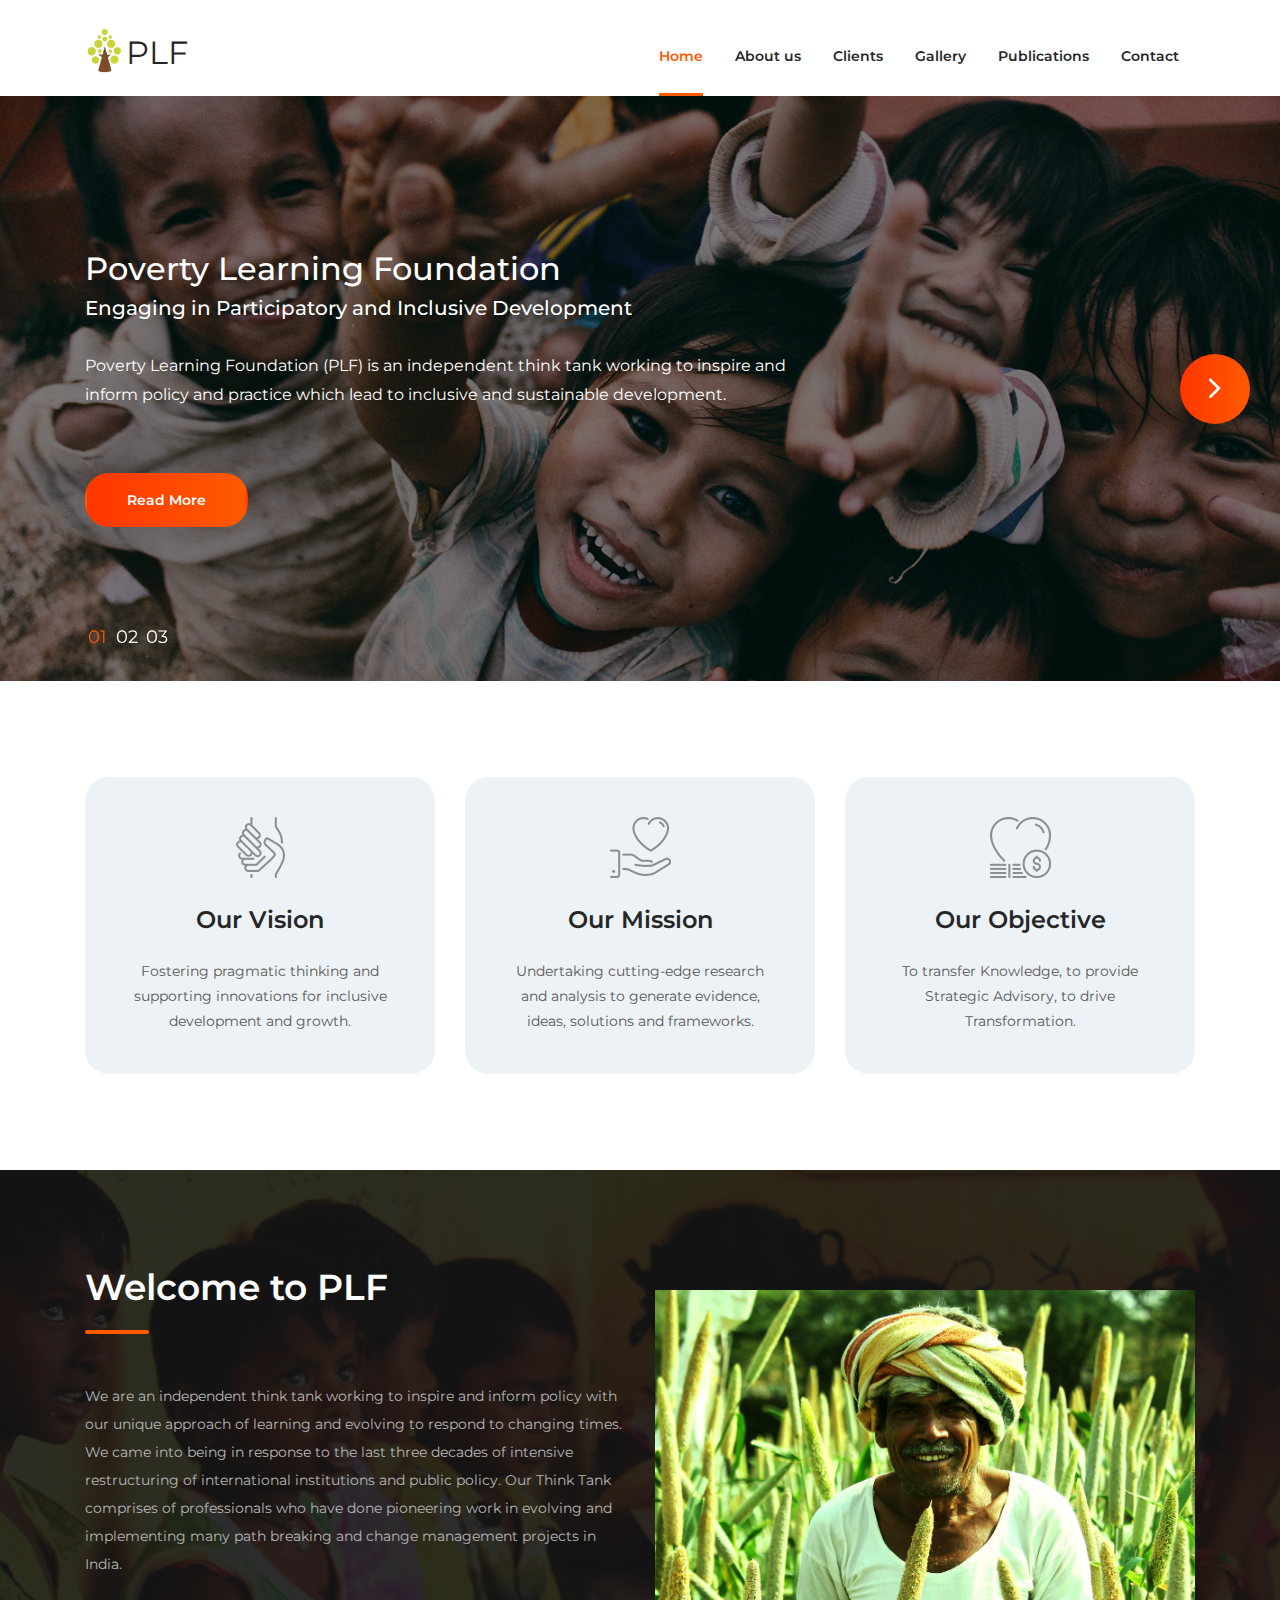
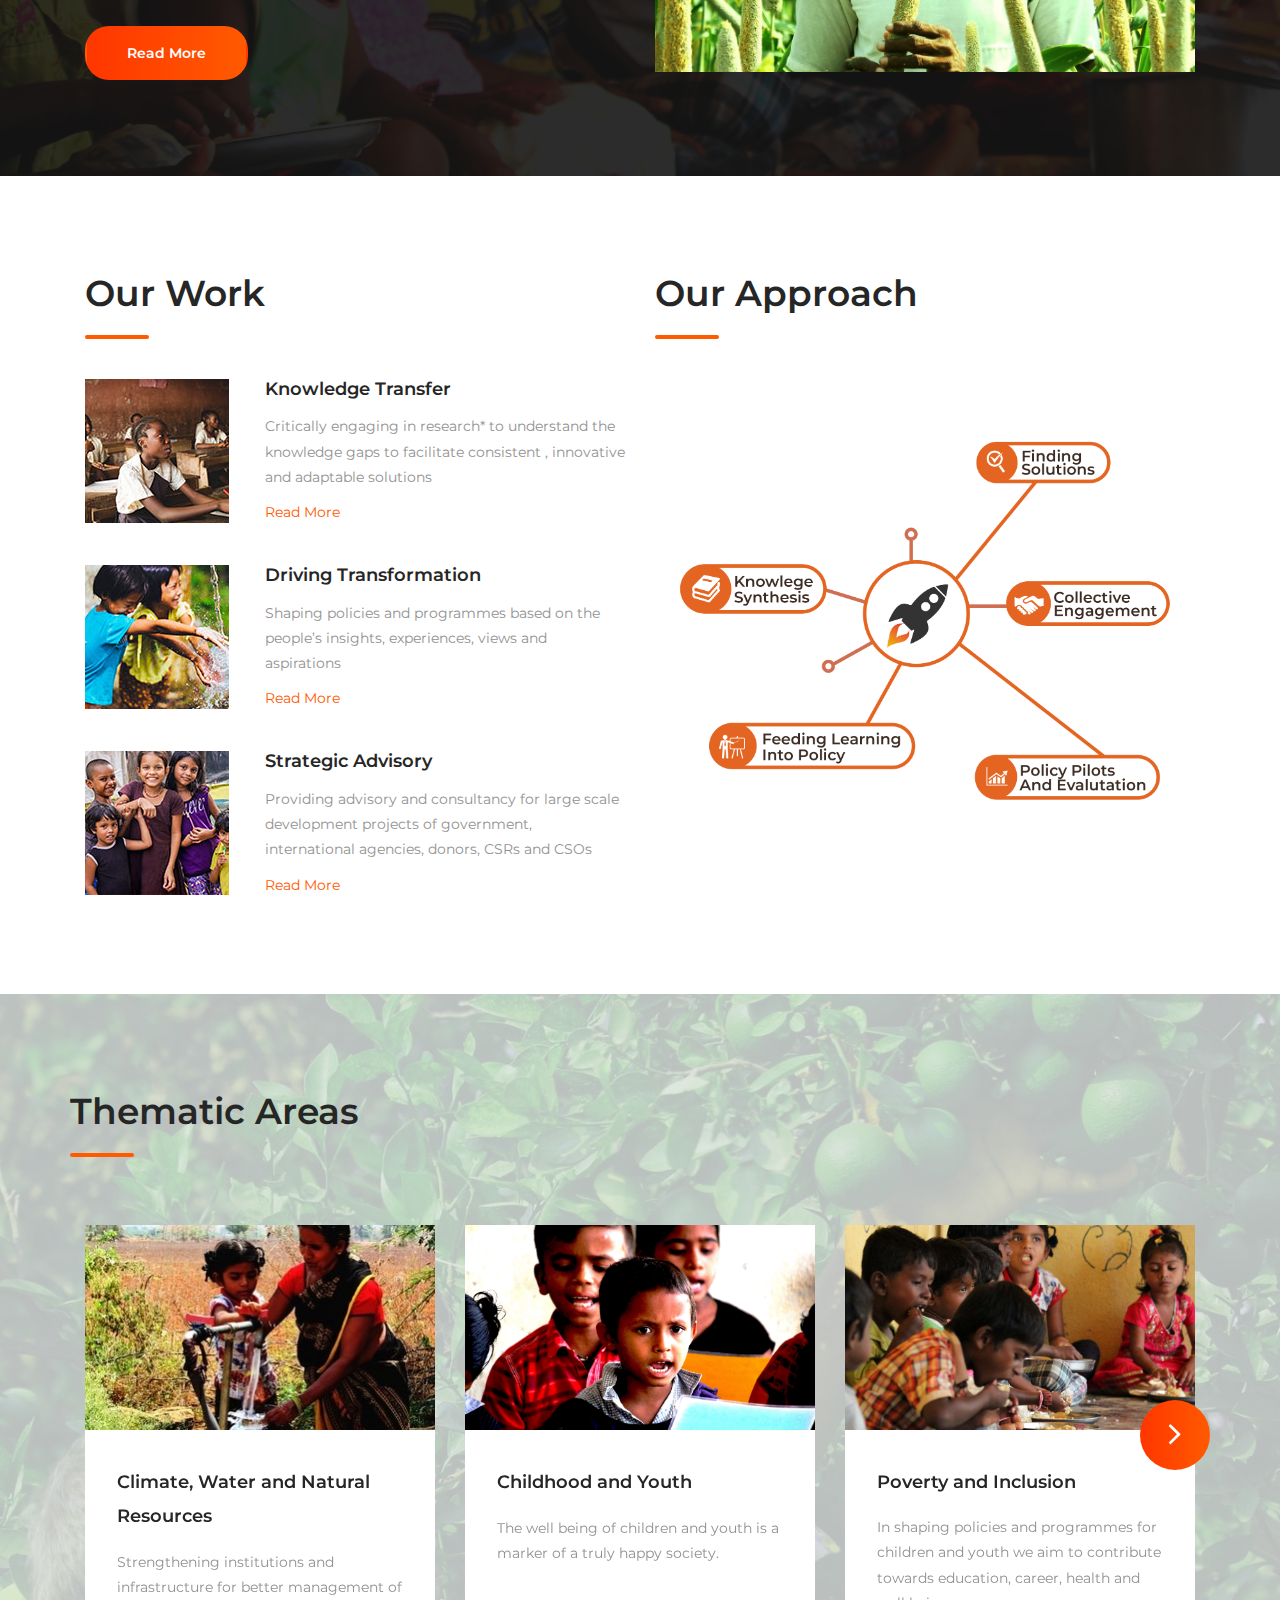
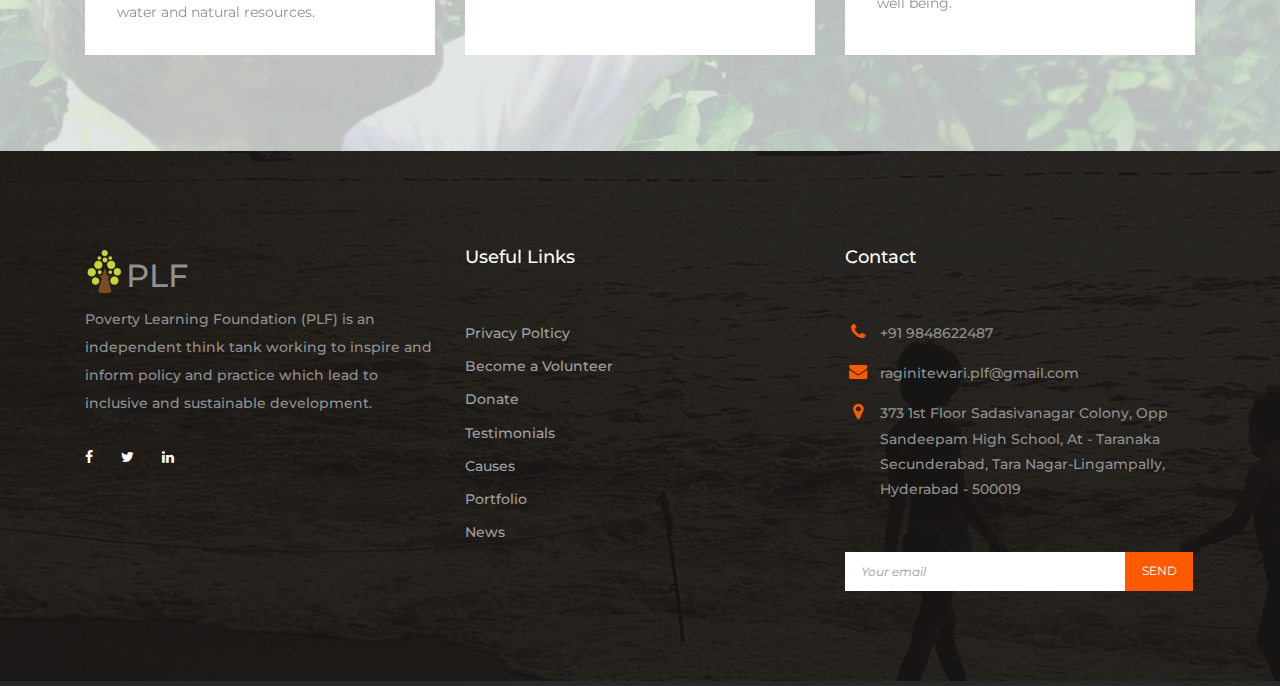
==== commit 8f23ba61: "team + contact us" ====
--- a/index.html
+++ b/index.html
@@ -315,9 +315,8 @@
 
                         <div class="cause-wrap d-flex flex-wrap justify-content-between">
                             <figure class="m-0">
-                                <img src="images/featured-causes.jpg" alt="">
+                                <img src="images/approach2.png" alt="">
                             </figure>
-
                         </div><!-- .cause-wrap -->
                     </div><!-- .featured-cause -->
                 </div><!-- .col -->
@@ -473,9 +472,9 @@
                             <h2>Contact</h2>
 
                             <ul>
-                                <li><i class="fa fa-phone"></i><span>+91 9870270400</span></li>
+                                <li><i class="fa fa-phone"></i><span>+91 9848622487</span></li>
                                 <li><i class="fa fa-envelope"></i><span>raginitewari.plf@gmail.com</span></li>
-                                <li><i class="fa fa-map-marker"></i><span>Tara Nagar-Lingampally, Hyderabad, Telagana</span></li>
+                                <li><i class="fa fa-map-marker"></i><span>373 1st Floor Sadasivanagar Colony, Opp Sandeepam High School, At - Taranaka Secunderabad, Tara Nagar-Lingampally, Hyderabad - 500019</span></li>
                             </ul>
                         </div><!-- .foot-contact -->
 
--- a/style.css
+++ b/style.css
@@ -924,7 +924,6 @@
 .featured-cause .cause-wrap
  {
     padding: 40px 24px;
-    background: #edf3f5;
 }
 
 @media (min-width:992px) { 
@@ -1308,6 +1307,21 @@
     color: #fff;
 }
 
+.adv-header
+{
+    color:#4e3a3a; 
+}
+
+.advisors
+{
+    padding-top: 25px;
+}
+
+.plf-about
+{
+    padding-bottom: 45px;
+}
+
 /*--------------------------------------------------------------
 # Causes
 --------------------------------------------------------------*/
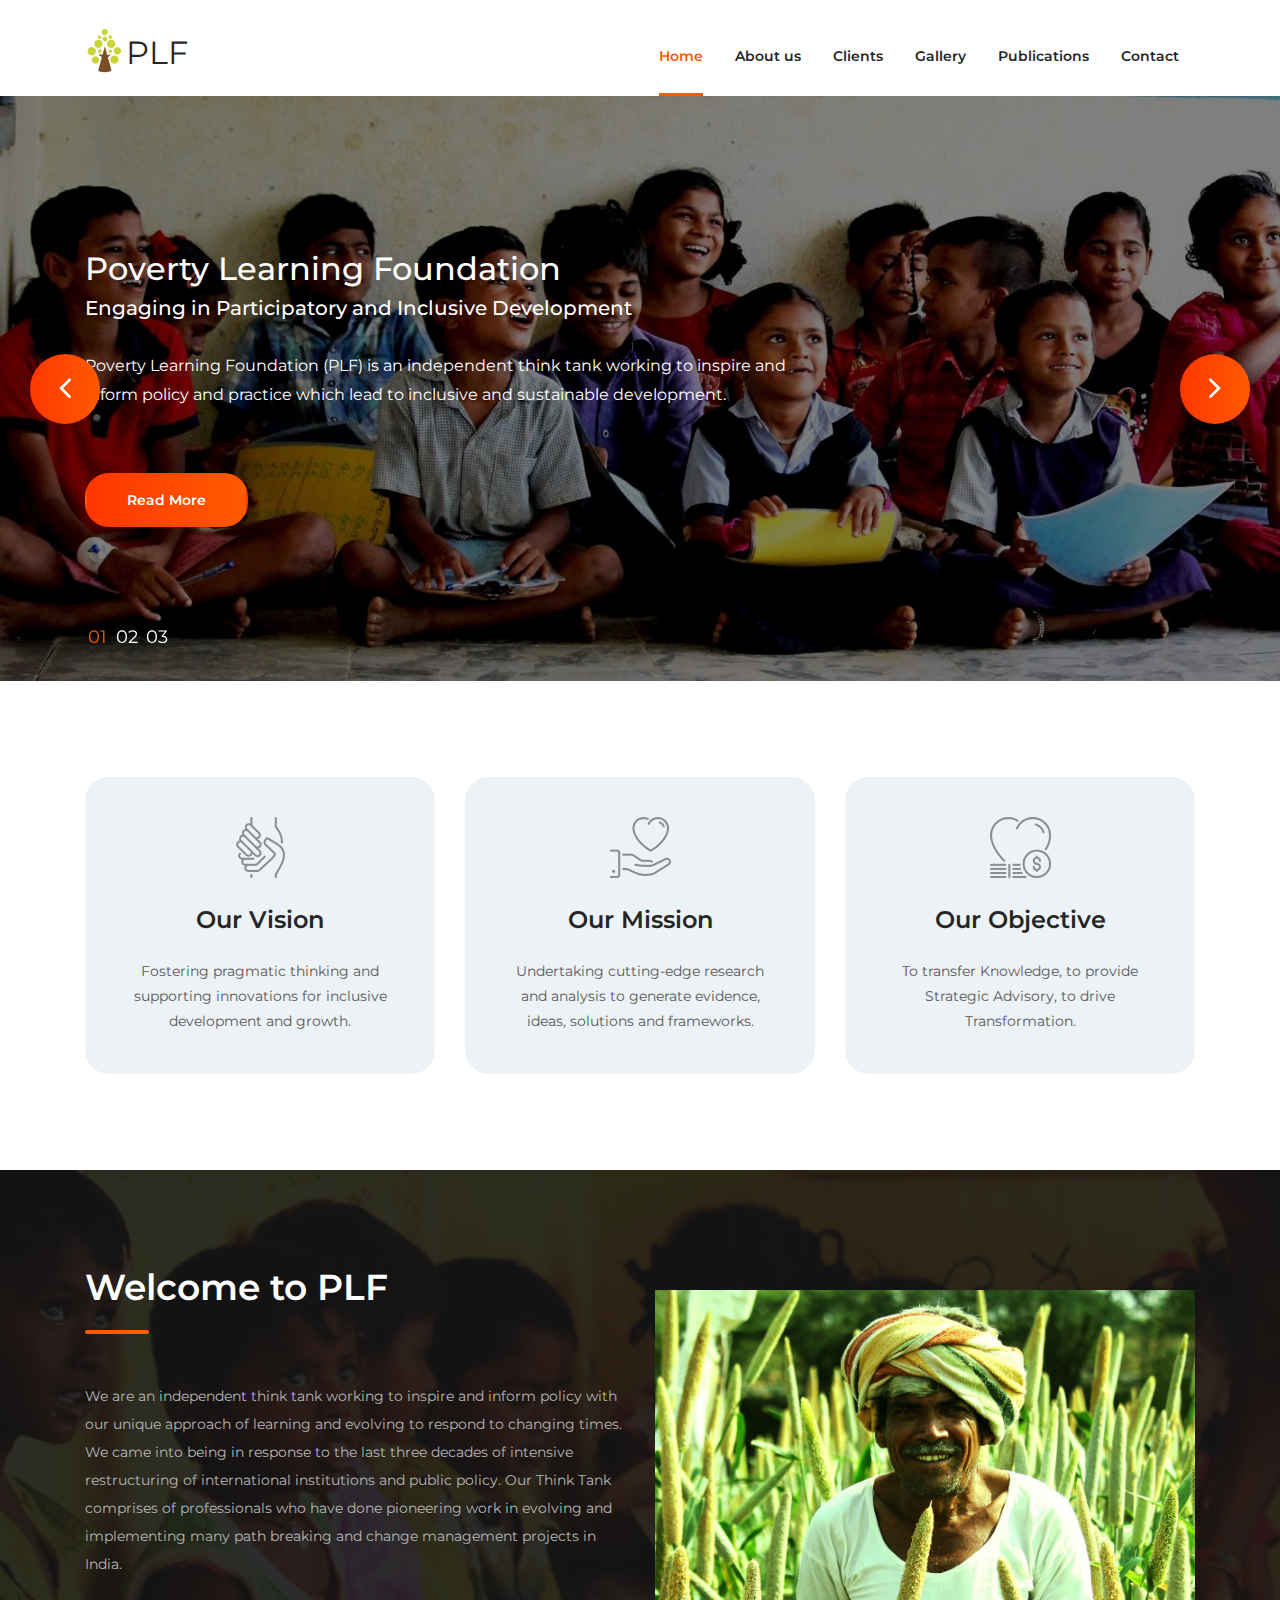
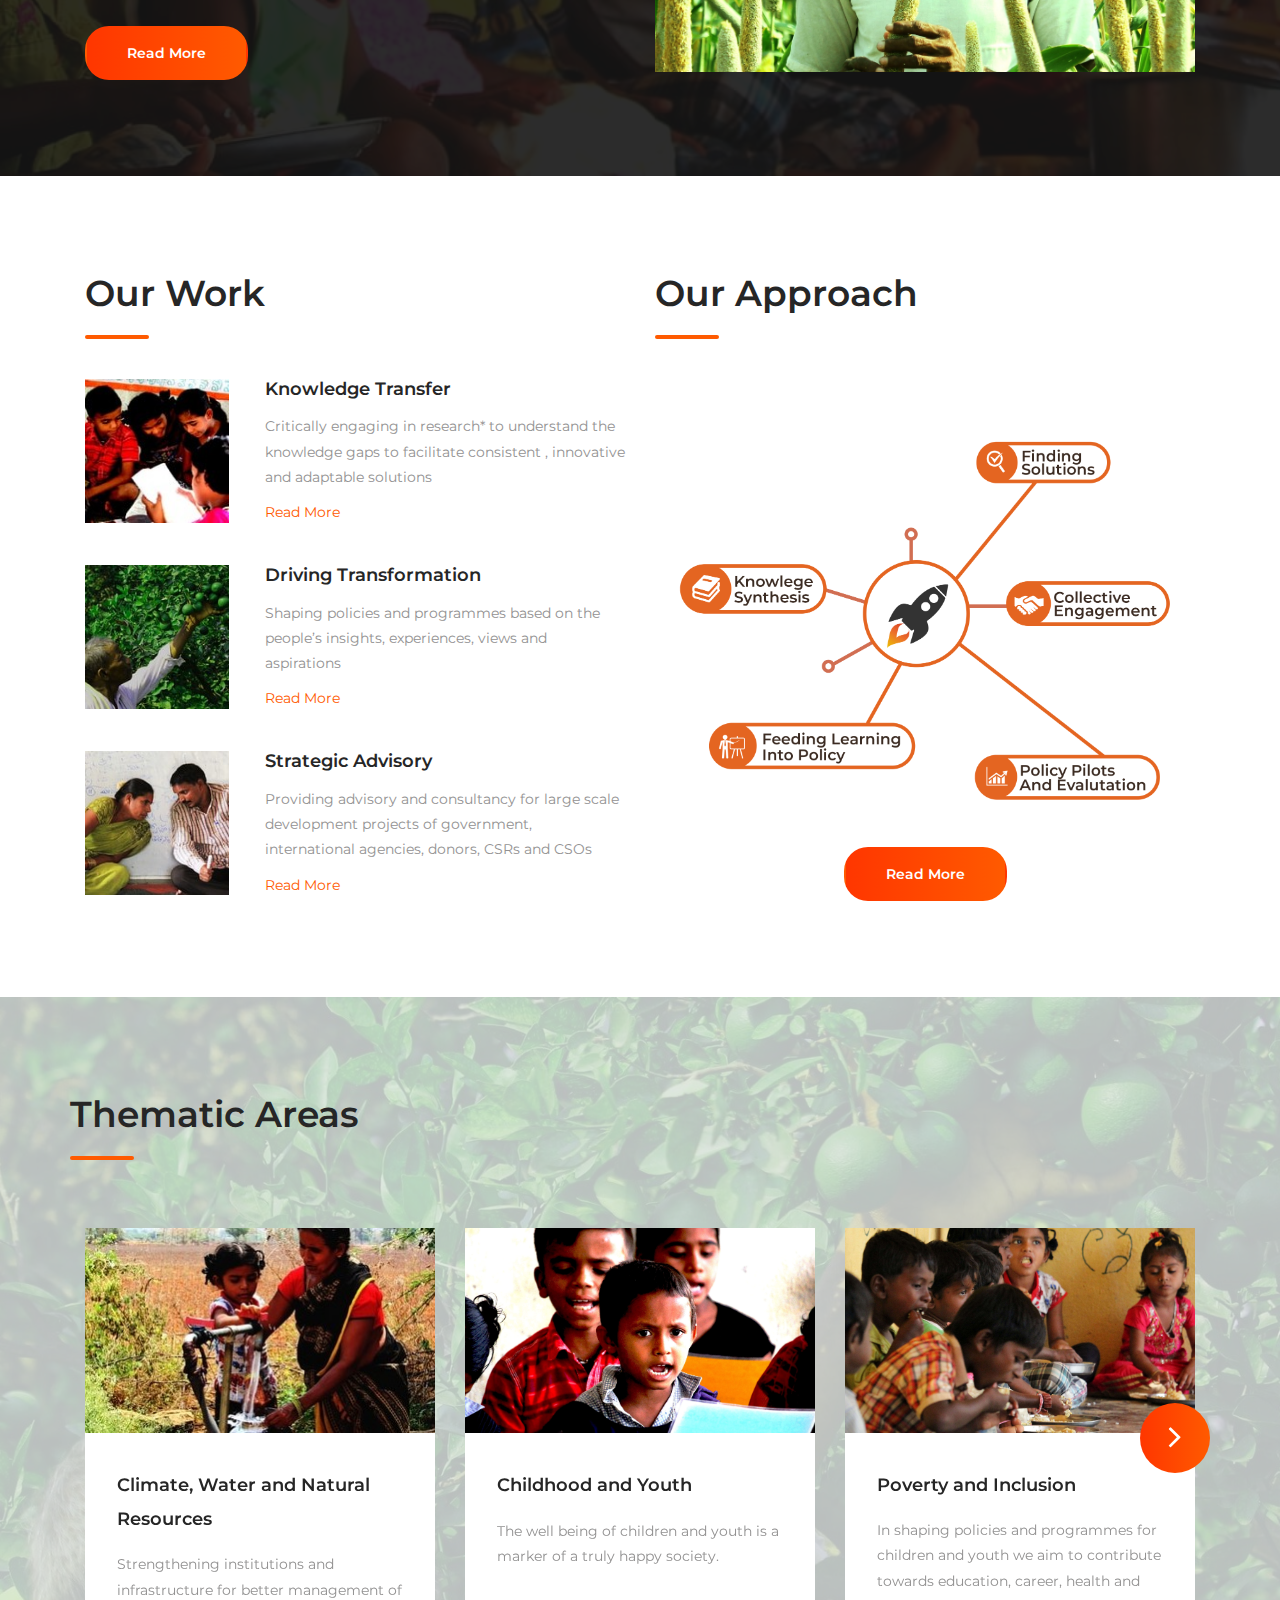
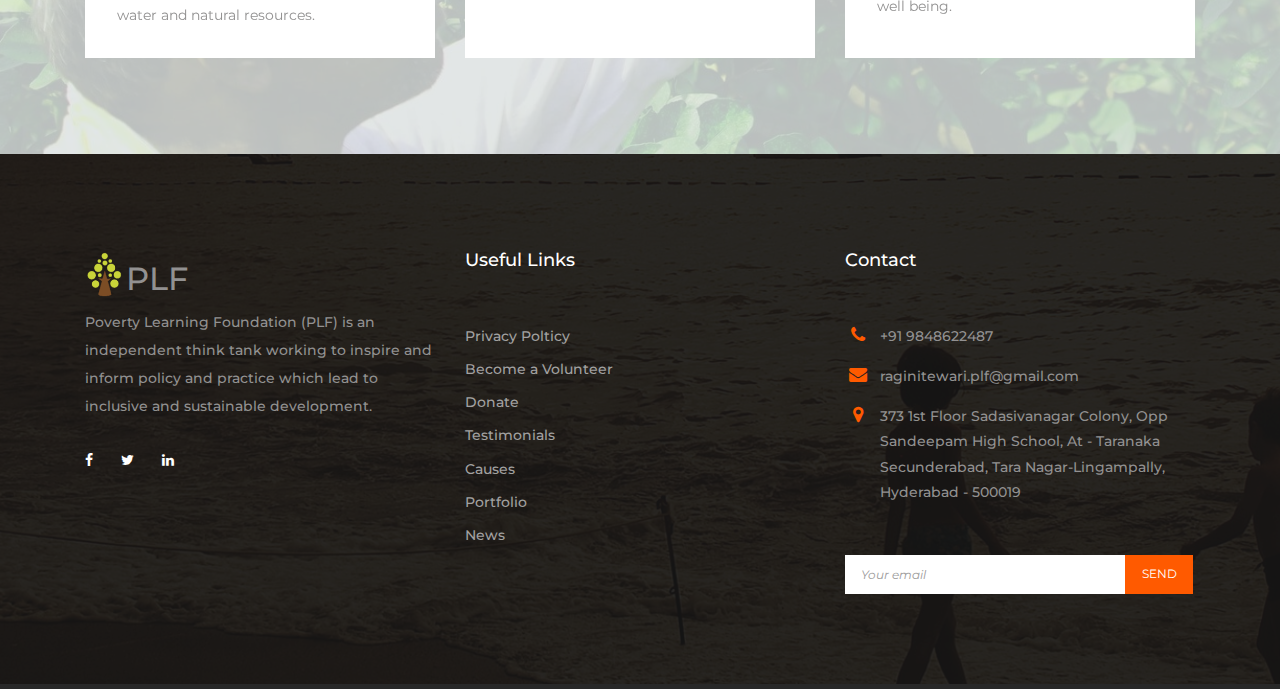
==== commit 17f7355c: "main page v1.0" ====
--- a/index.html
+++ b/index.html
@@ -62,7 +62,7 @@
     <div class="swiper-container hero-slider">
         <div class="swiper-wrapper">
             <div class="swiper-slide hero-content-wrap" style="height: 585px;">
-                <img src="images/hero.jpg" alt="">
+                <img src="images/banner3.jpg" alt="">
 
                 <div class="hero-content-overlay position-absolute w-100 h-100">
                     <div class="container h-100">
@@ -103,7 +103,7 @@
                                 </div><!-- .entry-content -->
 
                                 <footer class="entry-footer d-flex flex-wrap align-items-center mt-5">
-                                    <a href="#" class="btn gradient-bg mr-2">Read More</a>
+                                    <a href="ourwork.html" class="btn gradient-bg mr-2">Read More</a>
                                 </footer><!-- .entry-footer -->
                             </div><!-- .col -->
                         </div><!-- .row -->
@@ -112,7 +112,7 @@
             </div><!-- .hero-content-wrap -->
 
             <div class="swiper-slide hero-content-wrap" style="height: 585px;">
-                <img src="images/banner3.jpg" alt="">
+                <img src="images/banner6.jpg" alt="">
 
                 <div class="hero-content-overlay position-absolute w-100 h-100">
                     <div class="container h-100">
@@ -128,7 +128,7 @@
                                 </div><!-- .entry-content -->
 
                                 <footer class="entry-footer d-flex flex-wrap align-items-center mt-5">
-                                    <a href="#" class="btn gradient-bg mr-2">Read More</a>
+                                    <a href="contact.html" class="btn gradient-bg mr-2">Read More</a>
                                 </footer><!-- .entry-footer -->
                             </div><!-- .col -->
                         </div><!-- .row -->
@@ -144,11 +144,11 @@
         </div><!-- .pagination-wrap -->
 
         <!-- Add Arrows -->
-        <div class="swiper-button-next flex justify-content-center align-items-center">
+        <div class="swiper-button-next-hero flex justify-content-center align-items-center">
             <span><svg viewBox="0 0 1792 1792" xmlns="http://www.w3.org/2000/svg"><path d="M1171 960q0 13-10 23l-466 466q-10 10-23 10t-23-10l-50-50q-10-10-10-23t10-23l393-393-393-393q-10-10-10-23t10-23l50-50q10-10 23-10t23 10l466 466q10 10 10 23z"/></svg></span>
         </div>
 
-        <div class="swiper-button-prev flex justify-content-center align-items-center">
+        <div class="swiper-button-prev-hero flex justify-content-center align-items-center">
             <span><svg viewBox="0 0 1792 1792" xmlns="http://www.w3.org/2000/svg"><path d="M1203 544q0 13-10 23l-393 393 393 393q10 10 10 23t-10 23l-50 50q-10 10-23 10t-23-10l-466-466q-10-10-10-23t10-23l466-466q10-10 23-10t23 10l50 50q10 10 10 23z"/></svg></span>
         </div>
     </div><!-- .hero-slider -->
@@ -224,7 +224,7 @@
                         </div><!-- .entry-content -->
 
                         <div class="entry-footer mt-5">
-                            <a href="#" class="btn gradient-bg mr-2">Read More</a>
+                            <a href="about.html" class="btn gradient-bg mr-2">Read More</a>
                         </div><!-- .entry-footer -->
                     </div><!-- .welcome-content -->
                 </div><!-- .col -->
@@ -247,12 +247,12 @@
 
                         <div class="event-wrap d-flex flex-wrap justify-content-between">
                             <figure class="m-0">
-                                <img src="images/event-1.jpg" alt="">
+                                <img src="images/event-5.jpg" alt="">
                             </figure>
 
                             <div class="event-content-wrap">
                                 <header class="entry-header d-flex flex-wrap align-items-center">
-                                    <h3 class="entry-title w-100 m-0"><a href="#">Knowledge Transfer</a></h3>
+                                    <h3 class="entry-title w-100 m-0"><a href="ourwork.html#kt">Knowledge Transfer</a></h3>
                                 </header><!-- .entry-header -->
 
                                 <div class="entry-content">
@@ -260,19 +260,19 @@
                                 </div><!-- .entry-content -->
 
                                 <div class="entry-footer">
-                                    <a href="#">Read More</a>
+                                    <a href="ourwork.html#kt">Read More</a>
                                 </div><!-- .entry-footer -->
                             </div><!-- .event-content-wrap -->
                         </div><!-- .event-wrap -->
 
                         <div class="event-wrap d-flex flex-wrap justify-content-between">
                             <figure class="m-0">
-                                <img src="images/event-2.jpg" alt="">
+                                <img src="images/event-4.jpg" alt="">
                             </figure>
 
                             <div class="event-content-wrap">
                                 <header class="entry-header d-flex flex-wrap align-items-center">
-                                    <h3 class="entry-title w-100 m-0"><a href="#">Driving Transformation</a></h3>
+                                    <h3 class="entry-title w-100 m-0"><a href="ourwork.html#dt">Driving Transformation</a></h3>
                                 </header><!-- .entry-header -->
 
                                 <div class="entry-content">
@@ -280,19 +280,19 @@
                                 </div><!-- .entry-content -->
 
                                 <div class="entry-footer">
-                                    <a href="#">Read More</a>
+                                    <a href="ourwork.html#dt">Read More</a>
                                 </div><!-- .entry-footer -->
                             </div><!-- .event-content-wrap -->
                         </div><!-- .event-wrap -->
 
                         <div class="event-wrap d-flex flex-wrap justify-content-between">
                             <figure class="m-0">
-                                <img src="images/event-3.jpg" alt="">
+                                <img src="images/event-6.jpg" alt="">
                             </figure>
 
                             <div class="event-content-wrap">
                                 <header class="entry-header d-flex flex-wrap align-items-center">
-                                    <h3 class="entry-title w-100 m-0"><a href="#">Strategic Advisory</a></h3>
+                                    <h3 class="entry-title w-100 m-0"><a href="ourwork.html#sa">Strategic Advisory</a></h3>
                                 </header><!-- .entry-header -->
 
                                 <div class="entry-content">
@@ -300,7 +300,7 @@
                                 </div><!-- .entry-content -->
 
                                 <div class="entry-footer">
-                                    <a href="#">Read More</a>
+                                    <a href="ourwork.html#sa">Read More</a>
                                 </div><!-- .entry-footer -->
                             </div><!-- .event-content-wrap -->
                         </div><!-- .event-wrap -->
@@ -318,6 +318,10 @@
                                 <img src="images/approach2.png" alt="">
                             </figure>
                         </div><!-- .cause-wrap -->
+                        <div class="fund-raised w-100"  style="text-align: center;">
+                    		<a href="#" class="btn gradient-bg">Read More</a>
+                		</div>
+
                     </div><!-- .featured-cause -->
                 </div><!-- .col -->
             </div><!-- .row -->
@@ -346,7 +350,7 @@
 
                                     <div class="cause-content-wrap">
                                         <header class="entry-header d-flex flex-wrap align-items-center">
-                                            <h3 class="entry-title w-100 m-0"><a href="#">Climate, Water and Natural Resources</a></h3>
+                                            <h3 class="entry-title w-100 m-0"><a href="ourwork.html#cwn">Climate, Water and Natural Resources</a></h3>
                                         </header><!-- .entry-header -->
 
                                         <div class="entry-content">
@@ -366,7 +370,7 @@
 
                                     <div class="cause-content-wrap">
                                         <header class="entry-header d-flex flex-wrap align-items-center">
-                                            <h3 class="entry-title w-100 m-0"><a href="#">Childhood and Youth</a></h3>
+                                            <h3 class="entry-title w-100 m-0"><a href="ourwork.html#cy">Childhood and Youth</a></h3>
                                         </header><!-- .entry-header -->
 
                                         <div class="entry-content">
@@ -386,7 +390,7 @@
 
                                     <div class="cause-content-wrap">
                                         <header class="entry-header d-flex flex-wrap align-items-center">
-                                            <h3 class="entry-title w-100 m-0"><a href="#">Poverty and Inclusion</a></h3>
+                                            <h3 class="entry-title w-100 m-0"><a href="ourwork.html#pi">Poverty and Inclusion</a></h3>
                                         </header><!-- .entry-header -->
 
                                         <div class="entry-content">
@@ -406,7 +410,7 @@
 
                                     <div class="cause-content-wrap">
                                         <header class="entry-header d-flex flex-wrap align-items-center">
-                                            <h3 class="entry-title w-100 m-0"><a href="#">Governance and Institutions</a></h3>
+                                            <h3 class="entry-title w-100 m-0"><a href="ourwork.html#gi">Governance and Institutions</a></h3>
                                         </header><!-- .entry-header -->
 
                                         <div class="entry-content">
--- a/style.css
+++ b/style.css
@@ -320,8 +320,8 @@
     color: #ff5a00;
 }
 
-.hero-slider .swiper-button-next,
-.hero-slider .swiper-button-prev {
+.hero-slider .swiper-button-next-hero,
+.hero-slider .swiper-button-prev-hero {
     width: 70px;
     height: 70px;
     margin-top: -35px;
@@ -336,29 +336,29 @@
     transition: all .35s;
 }
 
-.hero-slider .swiper-button-next {
+.hero-slider .swiper-button-next-hero {
     right: 30px;
 }
 
-.hero-slider .swiper-button-prev {
+.hero-slider .swiper-button-prev-hero {
     left: 30px;
 }
 
-.hero-slider .swiper-button-next span,
-.hero-slider .swiper-button-prev span {
+.hero-slider .swiper-button-next-hero span,
+.hero-slider .swiper-button-prev-hero span {
     display: block;
     width: 36px;
     padding-top: 15px;
     margin: 0 auto;
 }
 
-.hero-slider .swiper-button-next path,
-.hero-slider .swiper-button-prev path {
+.hero-slider .swiper-button-next-hero path,
+.hero-slider .swiper-button-prev-hero path {
     fill: #fff;
 }
 
-.hero-slider .swiper-button-next.swiper-button-disabled,
-.hero-slider .swiper-button-prev.swiper-button-disabled {
+.hero-slider .swiper-button-next-hero .swiper-button-disabled,
+.hero-slider .swiper-button-prev-hero .swiper-button-disabled {
     opacity: 0;
 }
 
@@ -390,8 +390,8 @@
     }
 
     .hero-content-overlay p,
-    .hero-slider .swiper-button-next,
-    .hero-slider .swiper-button-prev{
+    .hero-slider .swiper-button-next-hero,
+    .hero-slider .swiper-button-prev-hero{
         display: none;
     }
 
@@ -1181,7 +1181,7 @@
 }
 
 .about-page .page-header {
-    background: url(images/about-bg.jpg) no-repeat center;
+    background: url(images/team.jpg) no-repeat center;
 }
 
 .about-page .welcome-wrap {
@@ -2222,4 +2222,29 @@
     }
 
 }
-
+/*
+# Team
+--------------------------------*/
+@media screen and (max-width: 991px){
+
+    .team
+{
+    width: 100%;
+}
+}
+/*
+# Career
+--------------------------------*/
+.career-page .page-header {
+    background: url(images/team.jpg) no-repeat center;
+}
+
+.career-page .contact-gmap {
+    margin-top: 92px;
+}
+
+.career-page .contact-gmap iframe {
+    display: block;
+    width: 100%;
+    height: 440px;
+}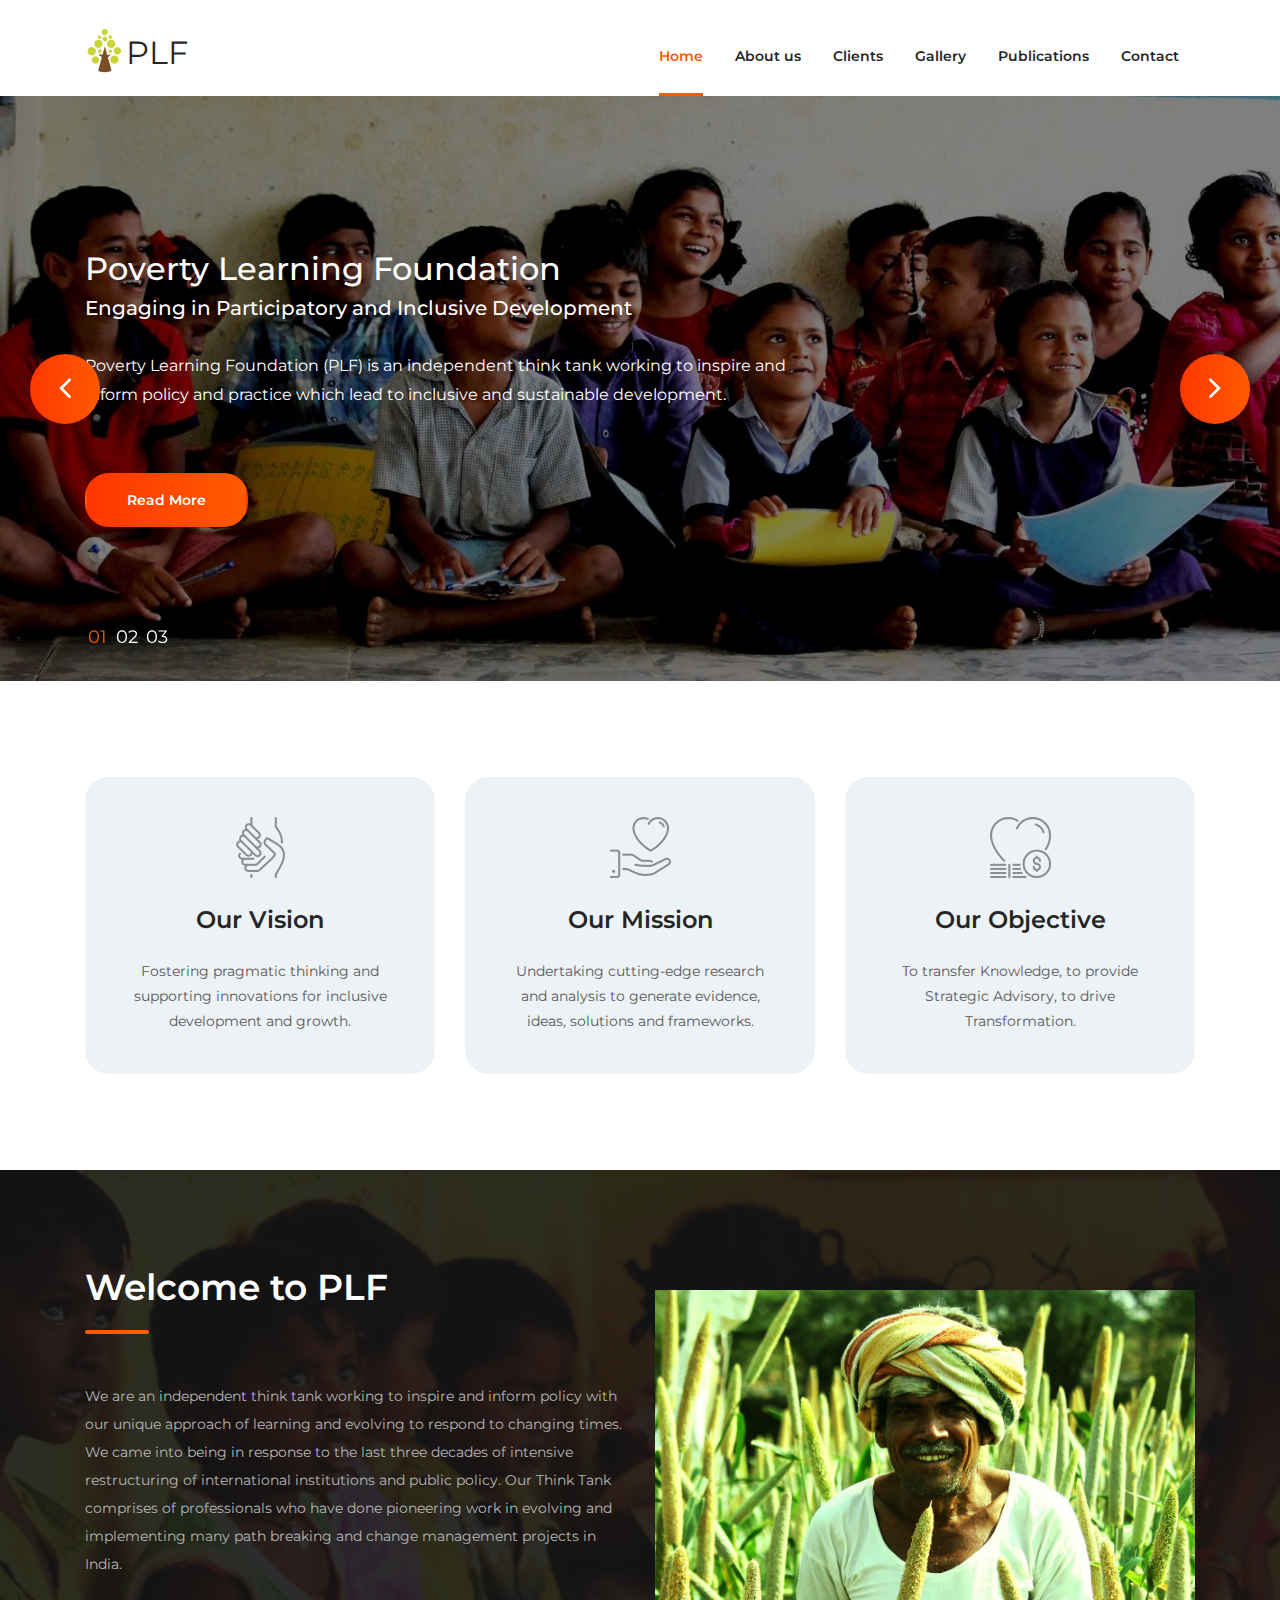
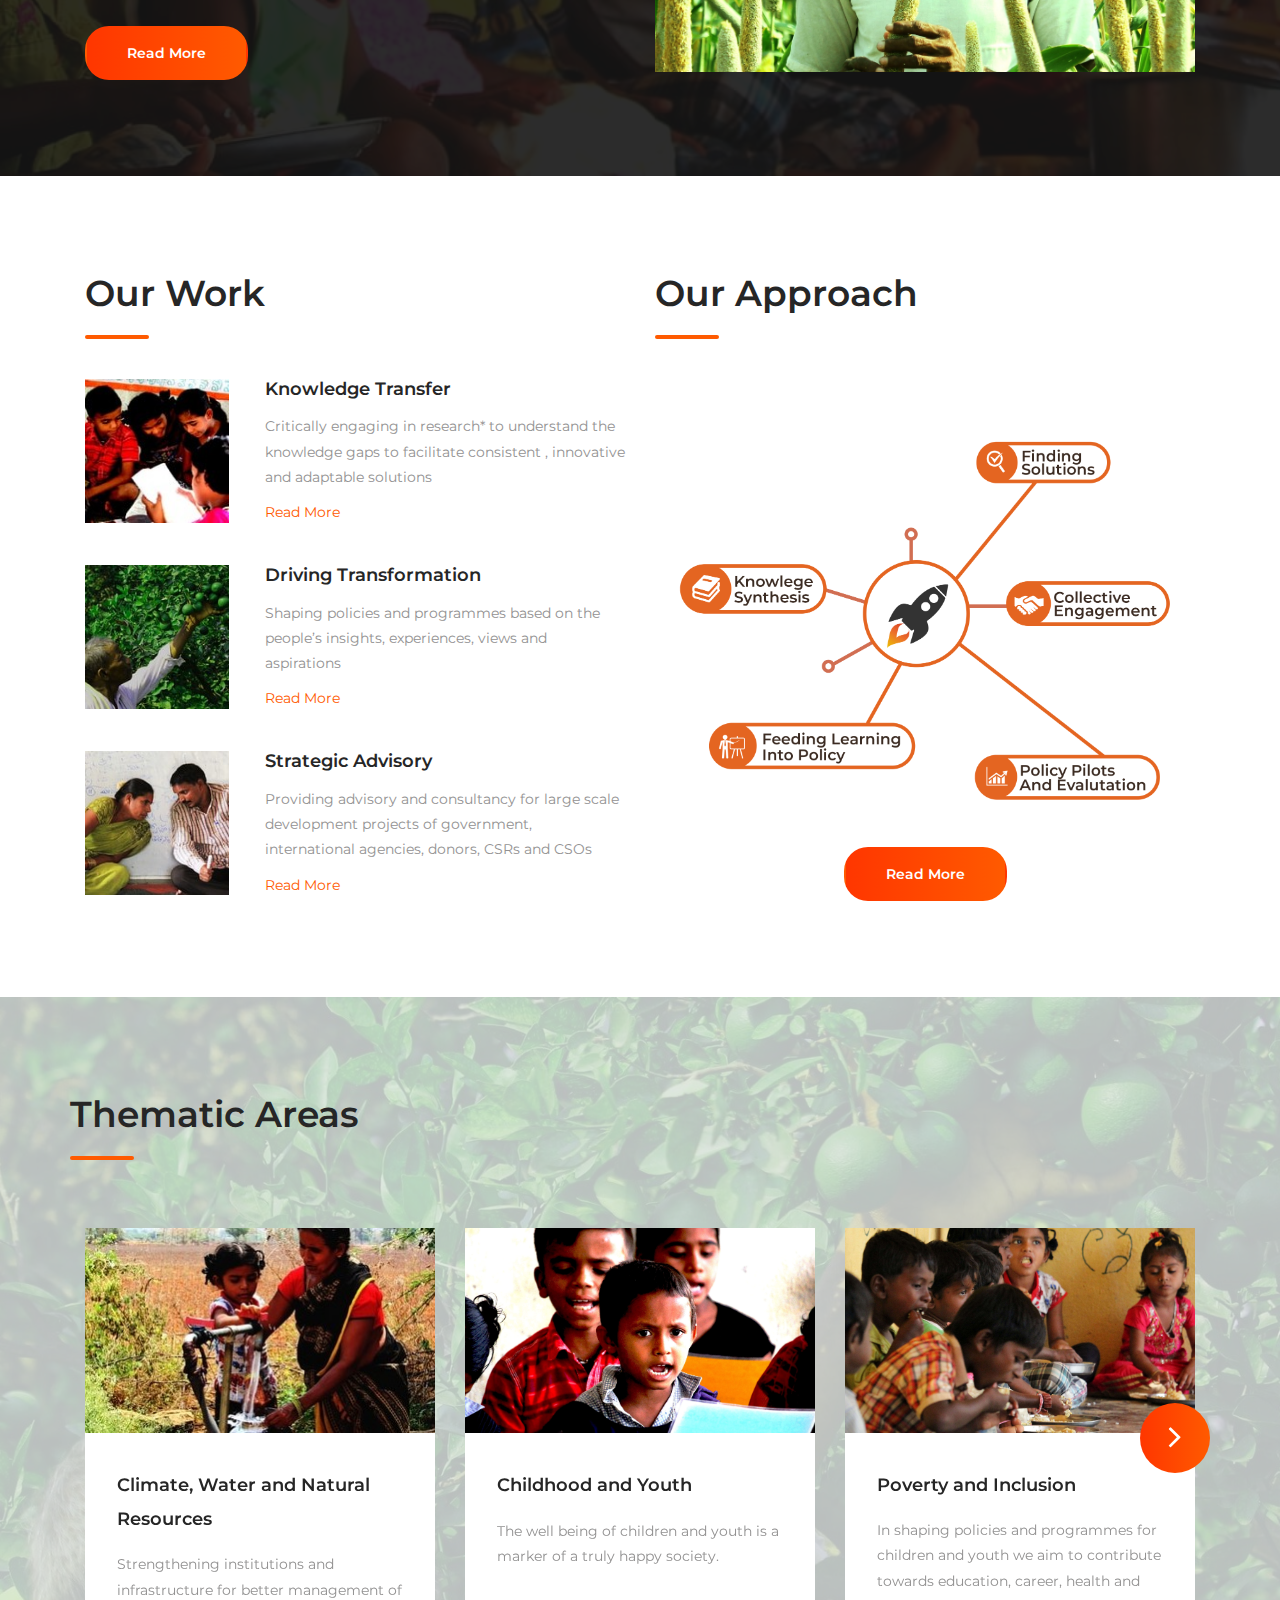
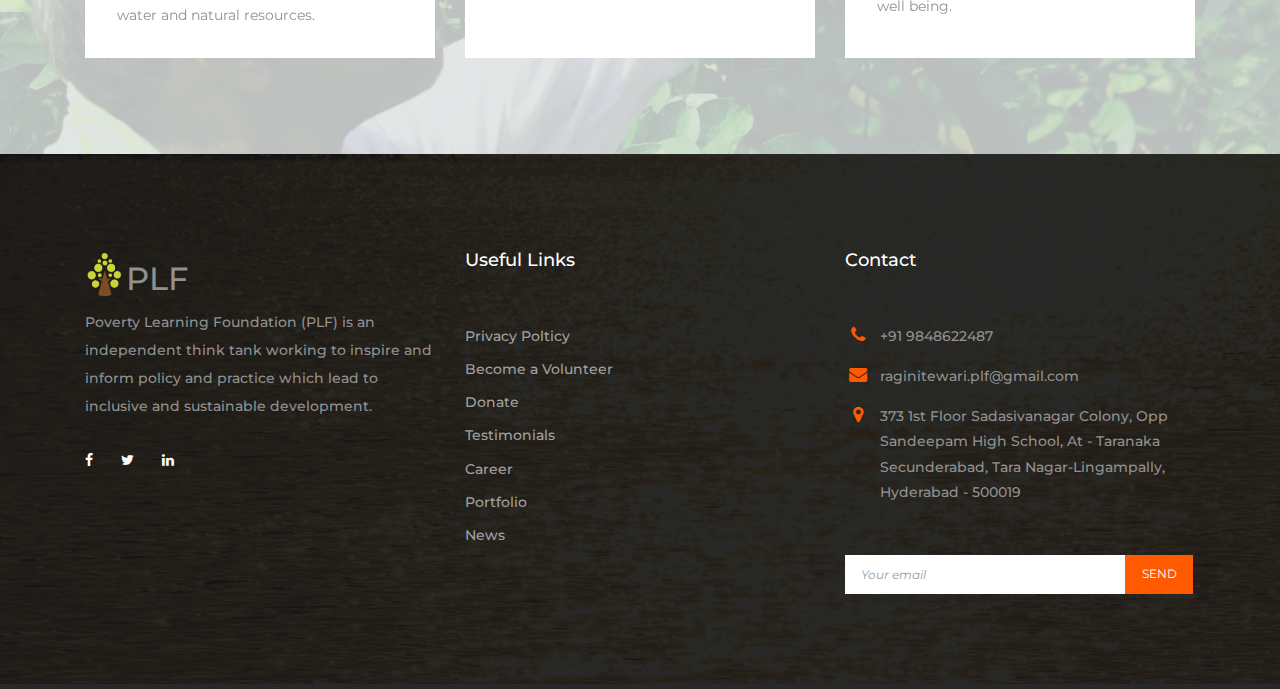
==== commit f49b2076: "code cleanup" ====
--- a/index.html
+++ b/index.html
@@ -319,7 +319,7 @@
                             </figure>
                         </div><!-- .cause-wrap -->
                         <div class="fund-raised w-100"  style="text-align: center;">
-                    		<a href="#" class="btn gradient-bg">Read More</a>
+                    		<a href="ourwork.html#our-approach" class="btn gradient-bg">Read More</a>
                 		</div>
 
                     </div><!-- .featured-cause -->
@@ -405,7 +405,7 @@
                             <div class="swiper-slide">
                                 <div class="cause-wrap">
                                     <figure class="m-0">
-                                        <img src="images/area4.png" alt="">
+                                        <img src="images/ta5.jpg" alt="">
                                     </figure>
 
                                     <div class="cause-content-wrap">
@@ -452,7 +452,7 @@
                             <ul class="d-flex flex-wrap align-items-center">
                                 <li><a href="#"><i class="fa fa-facebook"></i></a></li>
                                 <li><a href="#"><i class="fa fa-twitter"></i></a></li>
-                                <li><a href="#"><i class="fa fa-linkedin"></i></a></li>
+                                <li><a href="https://www.linkedin.com/company/poverty-learning-foundation-plf"><i class="fa fa-linkedin"></i></a></li>
                             </ul>
                         </div><!-- .foot-about -->
                     </div><!-- .col -->
@@ -465,7 +465,7 @@
                             <li><a href="#">Become  a Volunteer</a></li>
                             <li><a href="#">Donate</a></li>
                             <li><a href="#">Testimonials</a></li>
-                            <li><a href="#">Causes</a></li>
+                            <li><a href="career.html">Career</a></li>
                             <li><a href="#">Portfolio</a></li>
                             <li><a href="#">News</a></li>
                         </ul>
--- a/style.css
+++ b/style.css
@@ -1326,7 +1326,7 @@
 # Causes
 --------------------------------------------------------------*/
 .causes-page .page-header {
-    background: url(images/causes-bg.jpg) no-repeat center;
+    background: url(images/cause1-bg.jpg) no-repeat center;
 }
 
 .causes-page .featured-cause {
@@ -1405,7 +1405,7 @@
 # Single Cause
 --------------------------------------------------------------*/
 .single-cause .page-header {
-    background: url(images/single-cause-bg.jpg) no-repeat center;
+    background: url(images/cause1-bg.jpg) no-repeat center;
 }
 
 .single-cause .highlighted-cause {
@@ -1562,7 +1562,7 @@
 # Portfolio
 --------------------------------------------------------------*/
 .portfolio .page-header {
-    background: url(images/portfolio-bg.jpg) no-repeat center;
+    background: url(images/cause1-bg.jpg) no-repeat center;
 }
 
 .portfolio-wrap {
@@ -1615,7 +1615,7 @@
 # News
 --------------------------------------------------------------*/
 .news-page .page-header {
-    background: url(images/news-bg.jpg) no-repeat center;
+    background: url(images/cause1-bg.jpg) no-repeat center;
 }
 
 .news-wrap {
@@ -1916,7 +1916,7 @@
 # Contact Page
 --------------------------------------------------------------*/
 .contact-page .page-header {
-    background: url(images/contact-bg.jpg) no-repeat center;
+    background: url(images/team.jpg) no-repeat center;
 }
 
 .contact-page-wrap {
@@ -2247,4 +2247,34 @@
     display: block;
     width: 100%;
     height: 440px;
+}
+/*
+# History
+--------------------------------*/
+
+.our-history
+{
+    background-color: #f3f3f3;
+}
+
+.our-history-year
+{
+    text-align: center;
+}
+.our-history-next, .our-history-prev
+{
+    top: 30%;
+}
+.our-history-wrap
+{
+    height: 265px !important;
+}
+/*
+# History
+--------------------------------*/
+@media screen and (min-width: 992px){
+    .our-approach-img
+    {
+        margin-top: 130px;
+    }
 }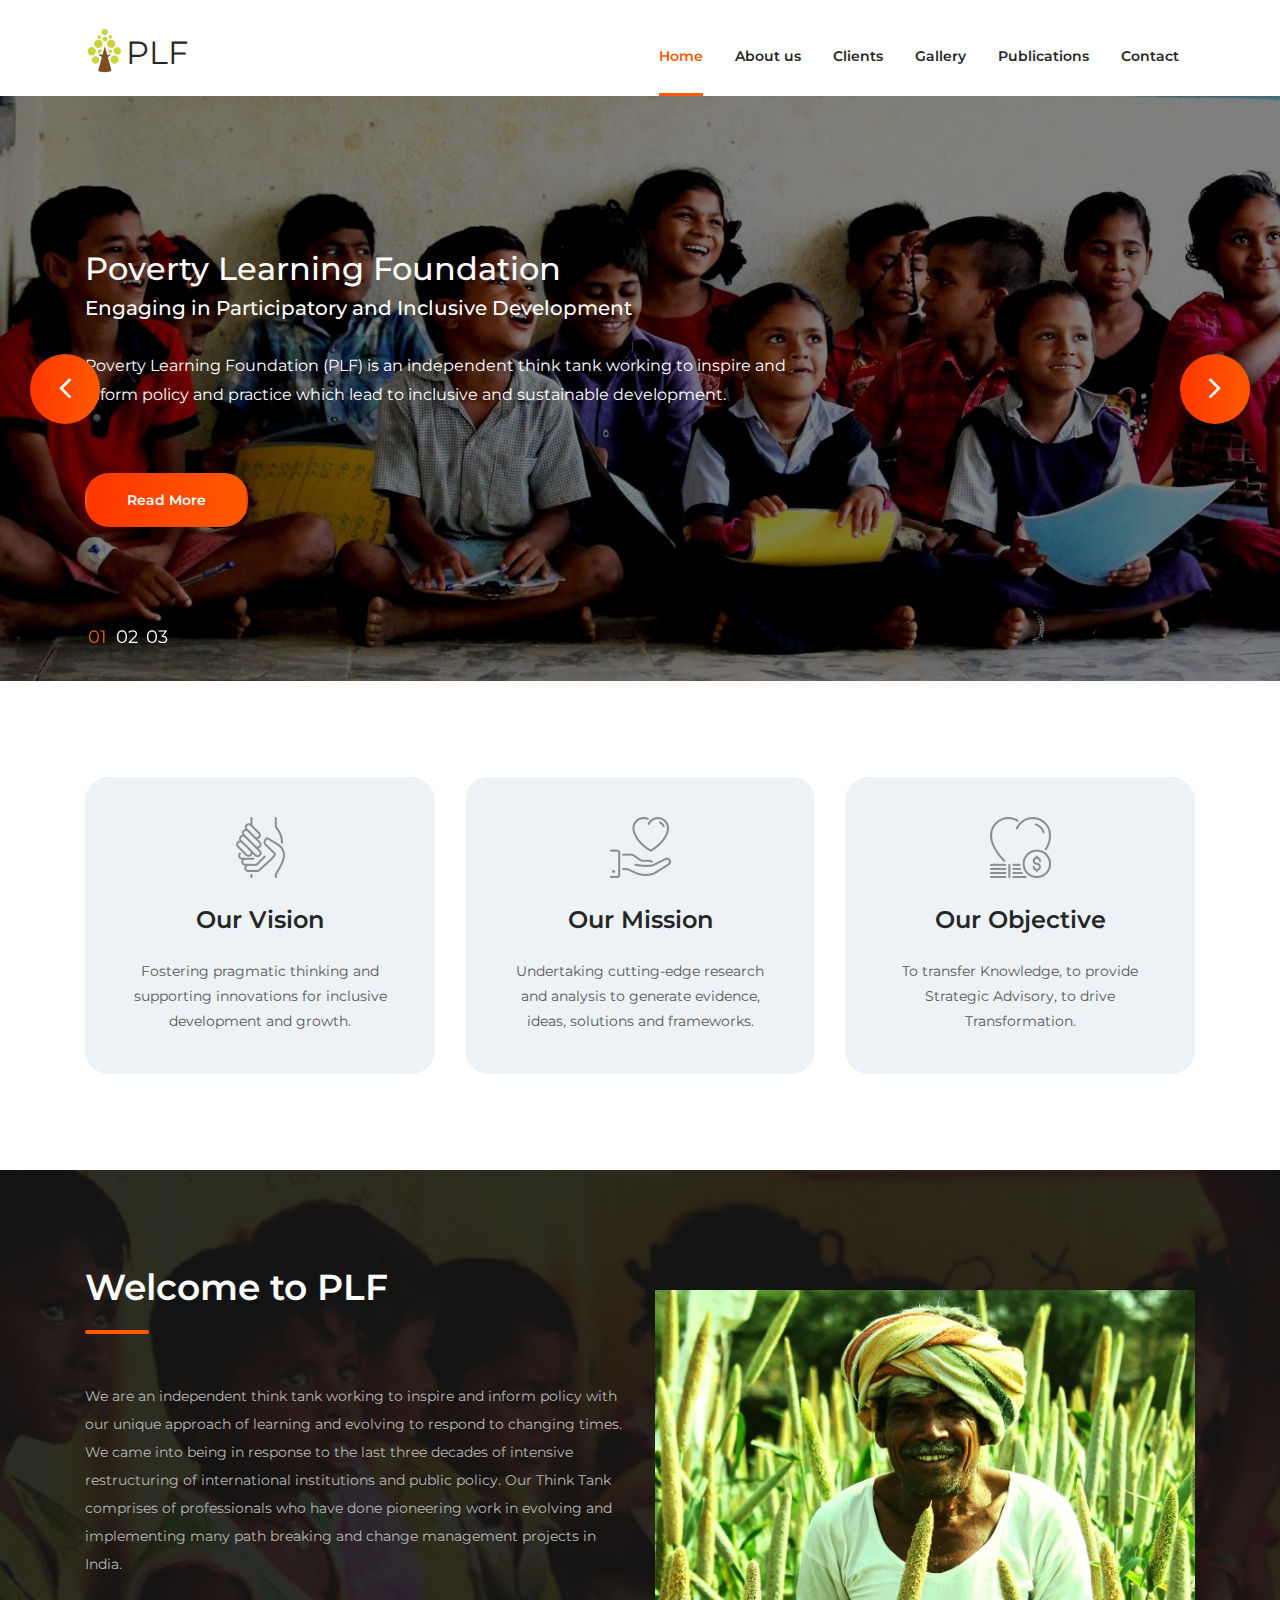
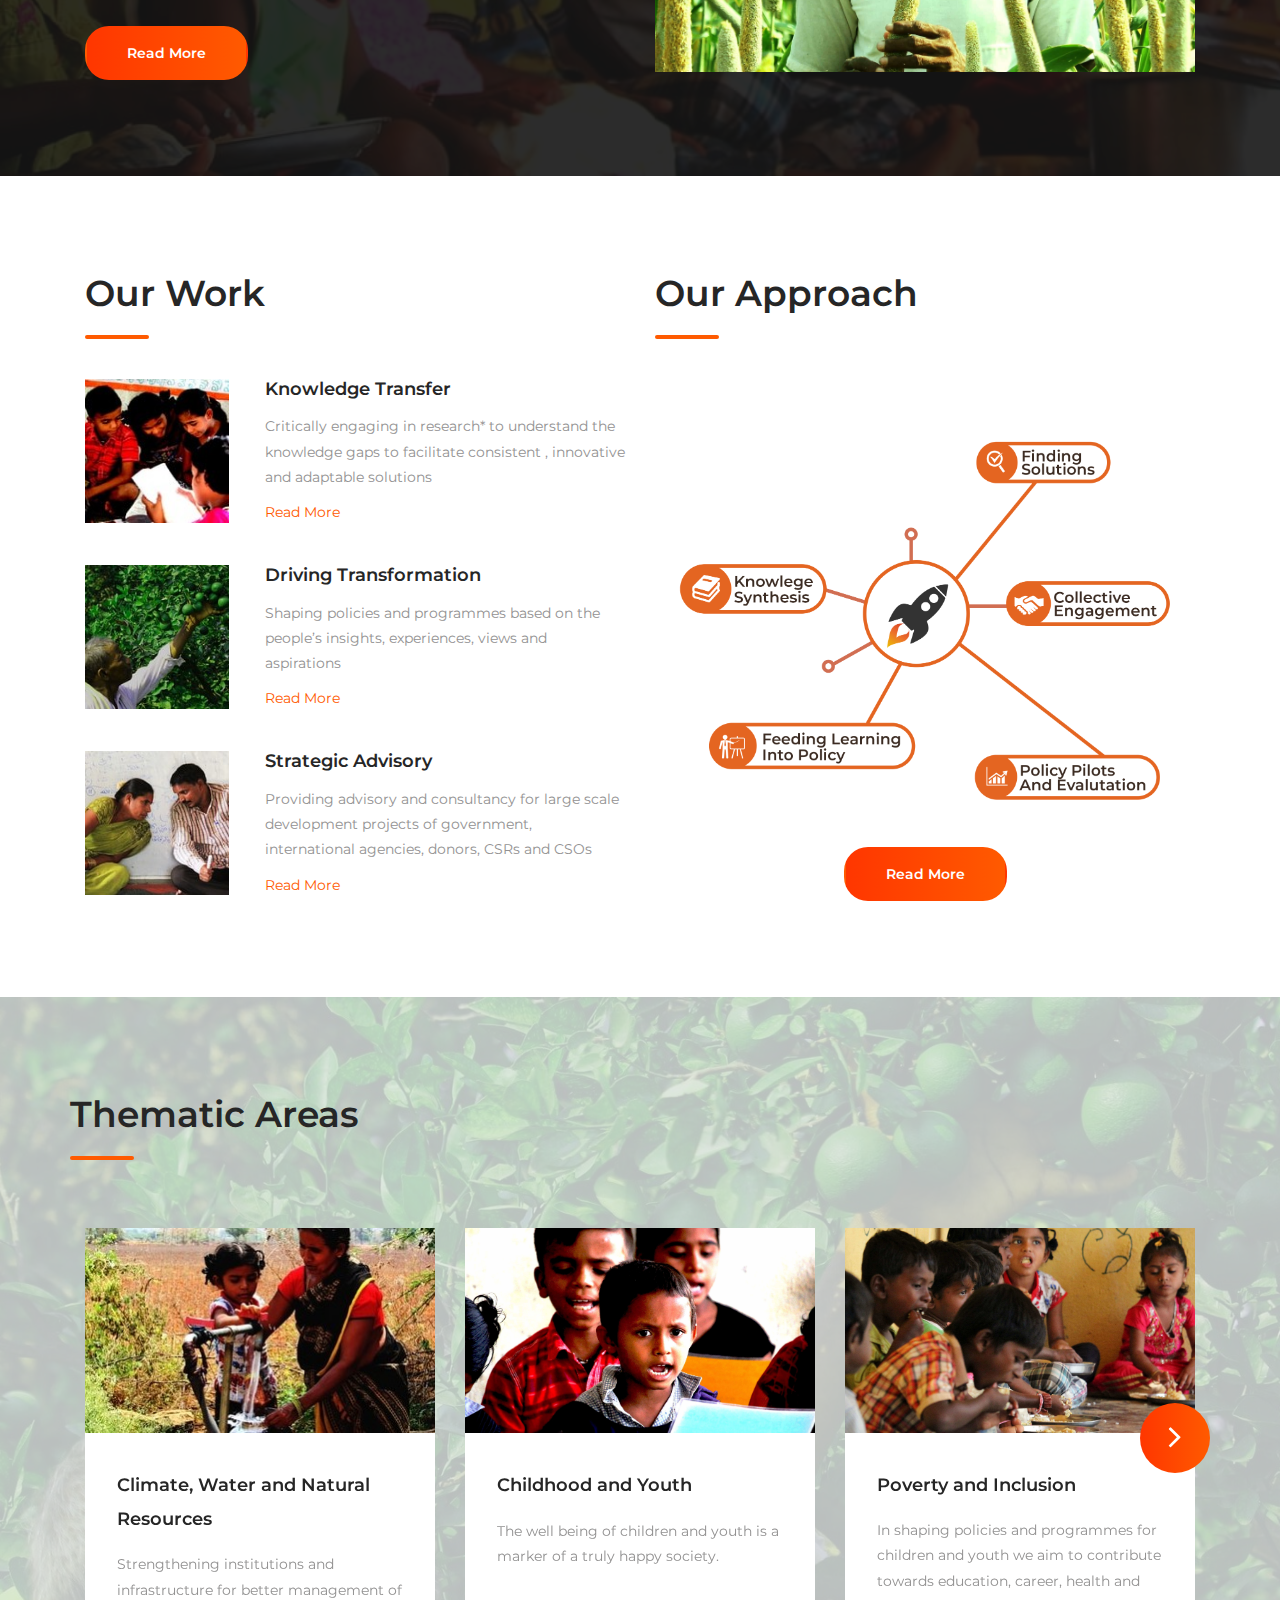
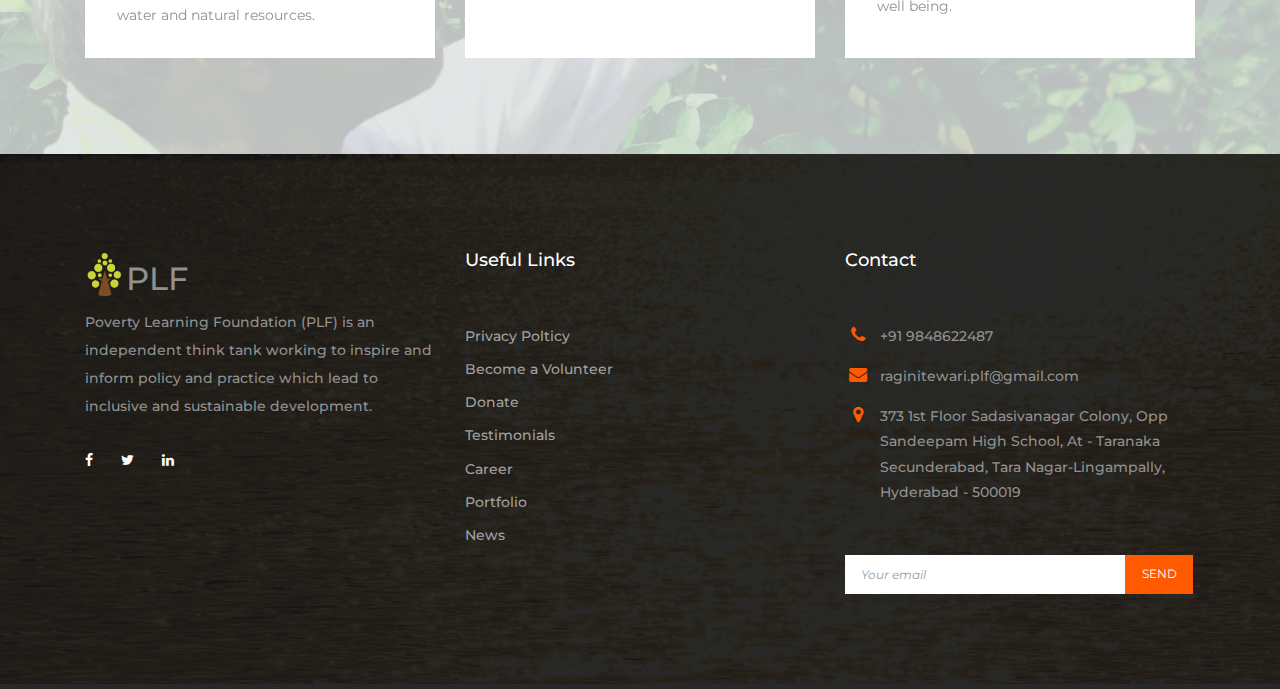
==== commit c1398379: "meta tags" ====
--- a/index.html
+++ b/index.html
@@ -6,6 +6,8 @@
     <!-- Required meta tags -->
     <meta charset="utf-8">
     <meta name="viewport" content="width=device-width, initial-scale=1, shrink-to-fit=no">
+    <meta name="Description" content="Poverty Learning Foundation (PLF) is an independent think tank working to inspire and inform policy and practice which lead to inclusive and sustainable development.">
+    <meta name="keywords" content="Think Tank,NGO,Hyderabad,policy">
 
     <!-- Bootstrap CSS -->
     <link rel="stylesheet" href="css/bootstrap.min.css">
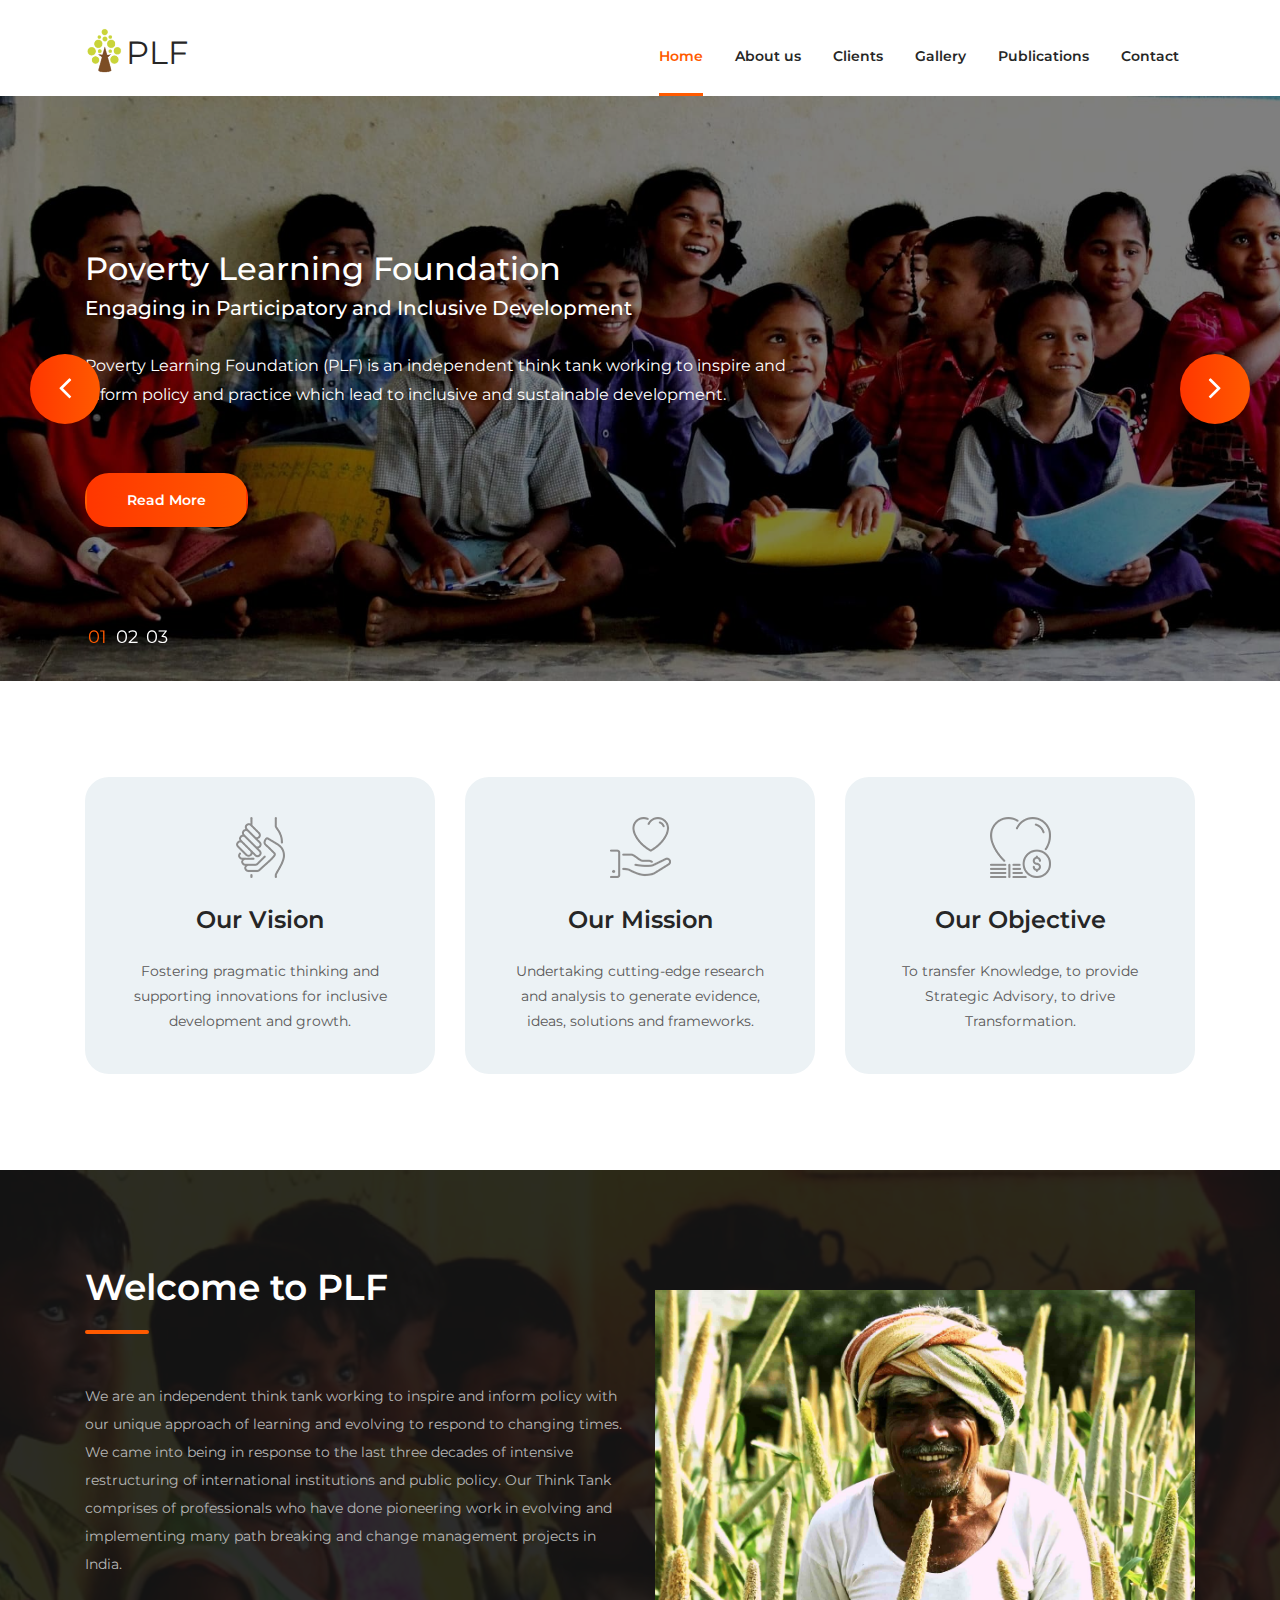
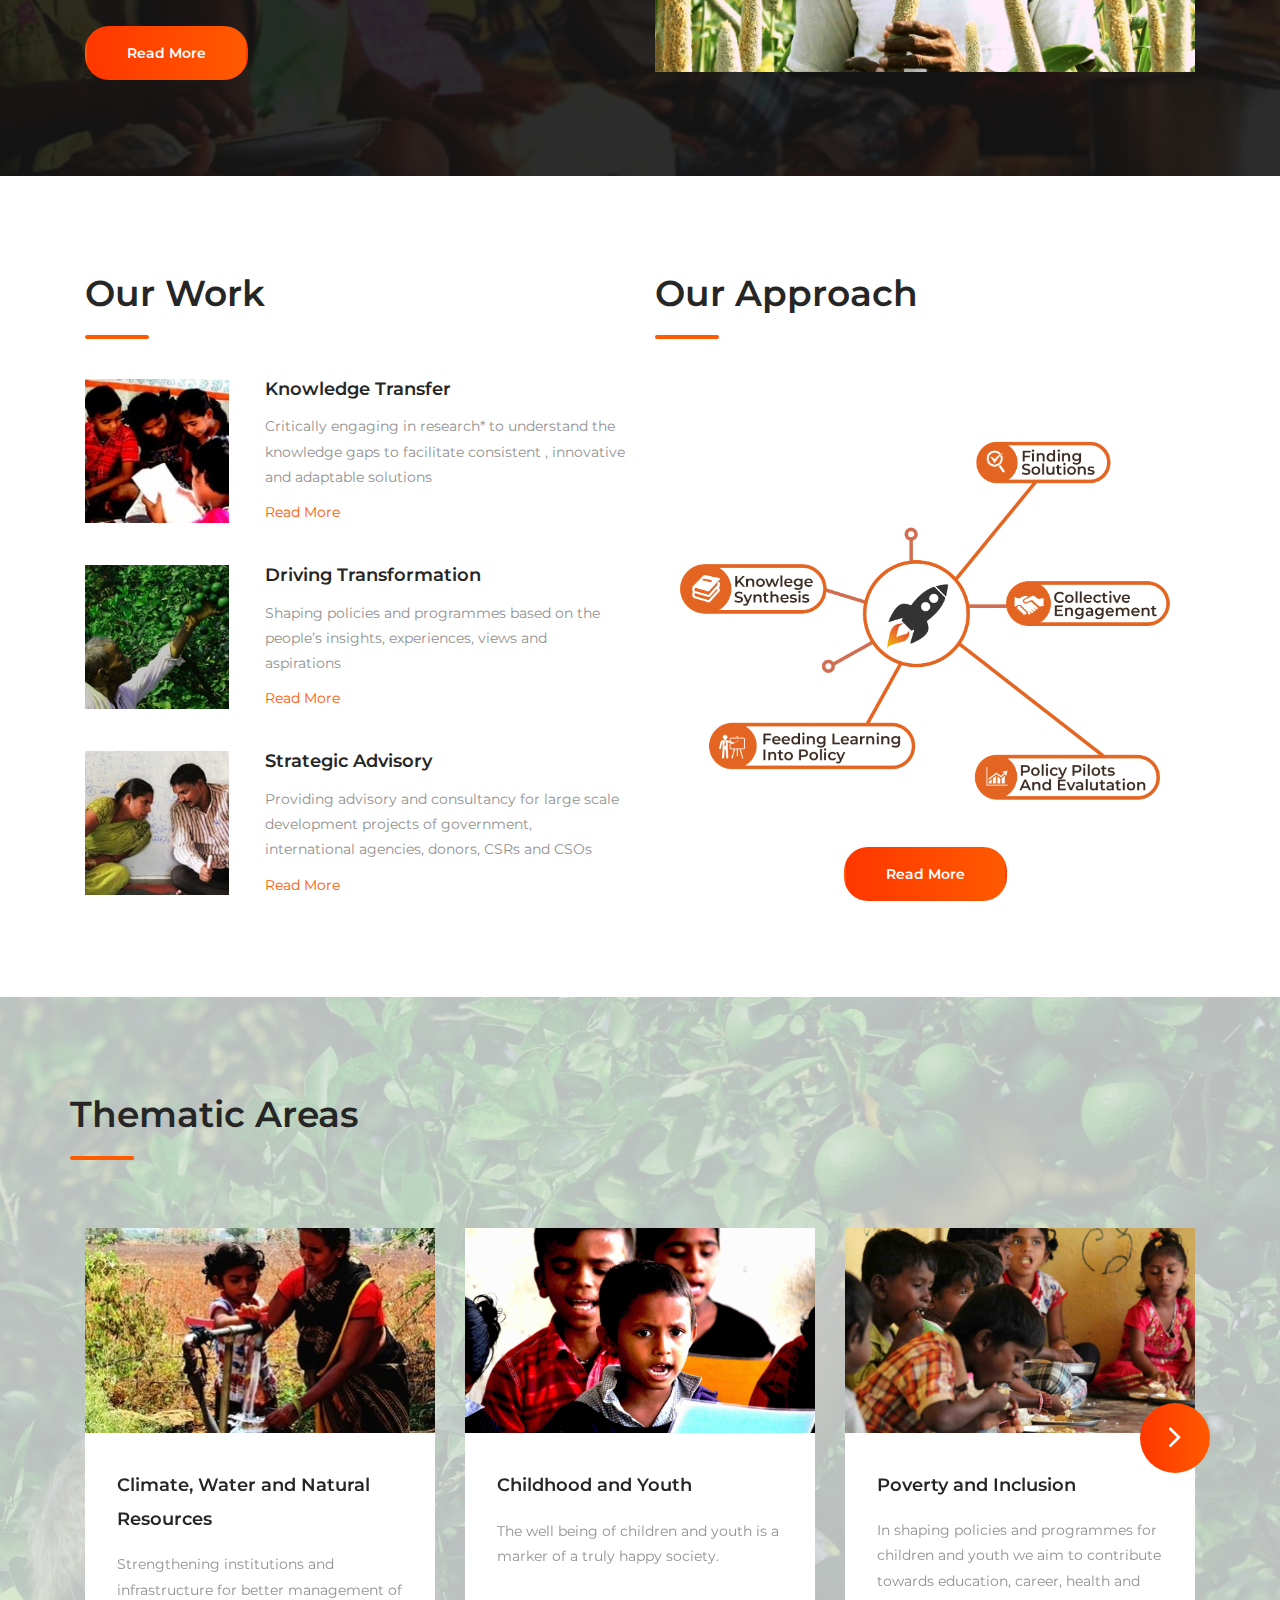
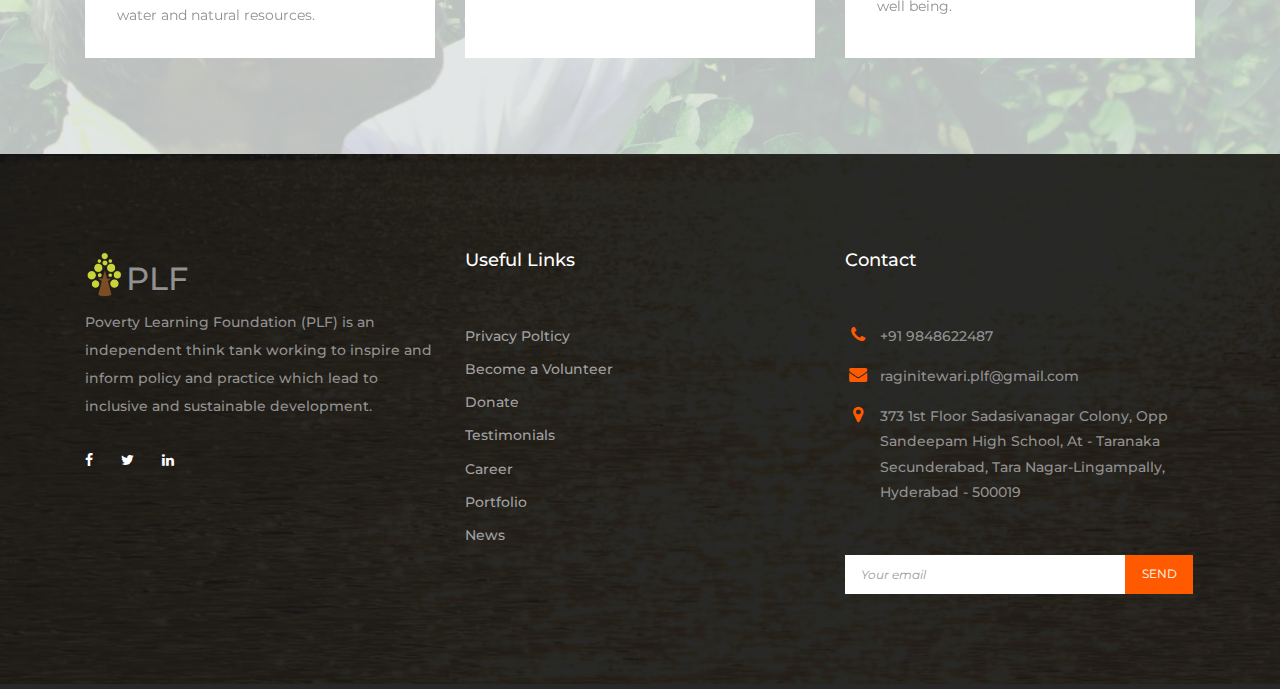
==== commit 13218ba9: "favicon" ====
--- a/index.html
+++ b/index.html
@@ -8,6 +8,9 @@
     <meta name="viewport" content="width=device-width, initial-scale=1, shrink-to-fit=no">
     <meta name="Description" content="Poverty Learning Foundation (PLF) is an independent think tank working to inspire and inform policy and practice which lead to inclusive and sustainable development.">
     <meta name="keywords" content="Think Tank,NGO,Hyderabad,policy">
+
+    <!-- favicon -->
+    <link rel="icon" href="images/plflogo.png">
 
     <!-- Bootstrap CSS -->
     <link rel="stylesheet" href="css/bootstrap.min.css">
